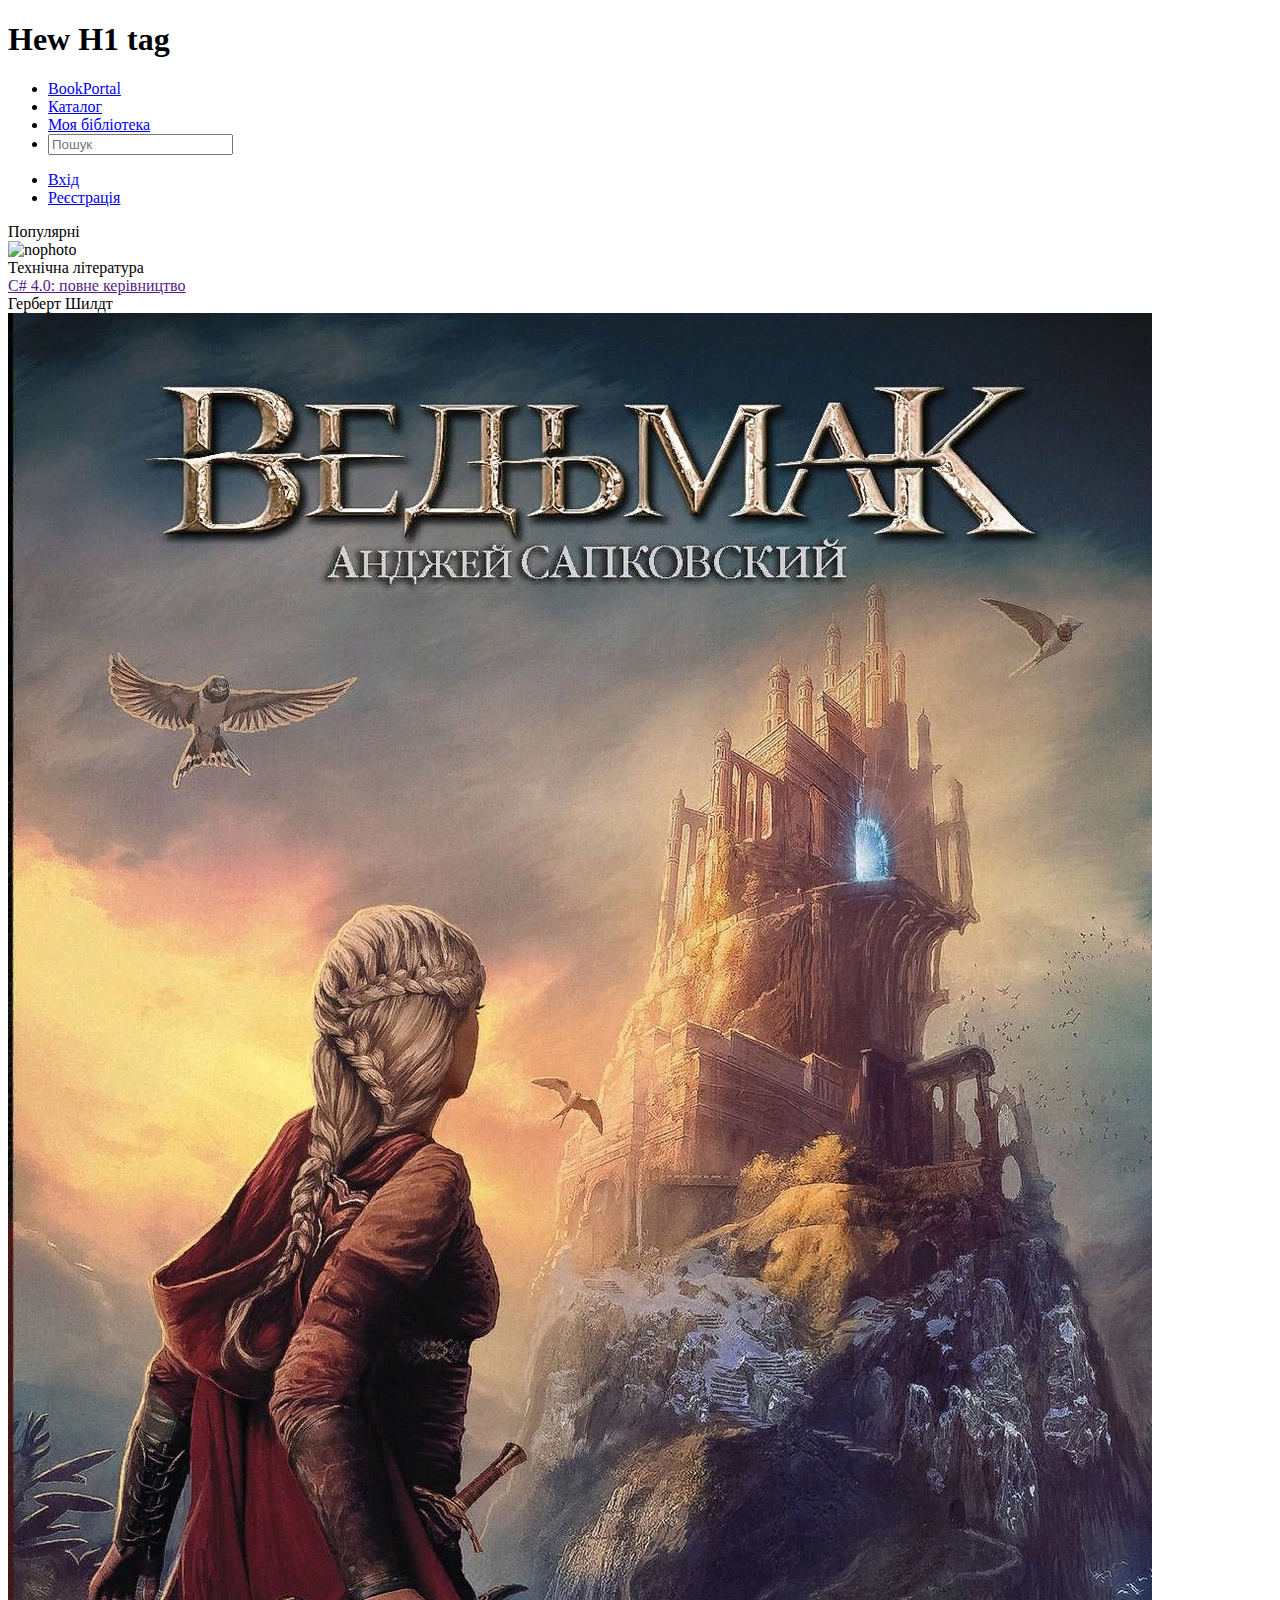
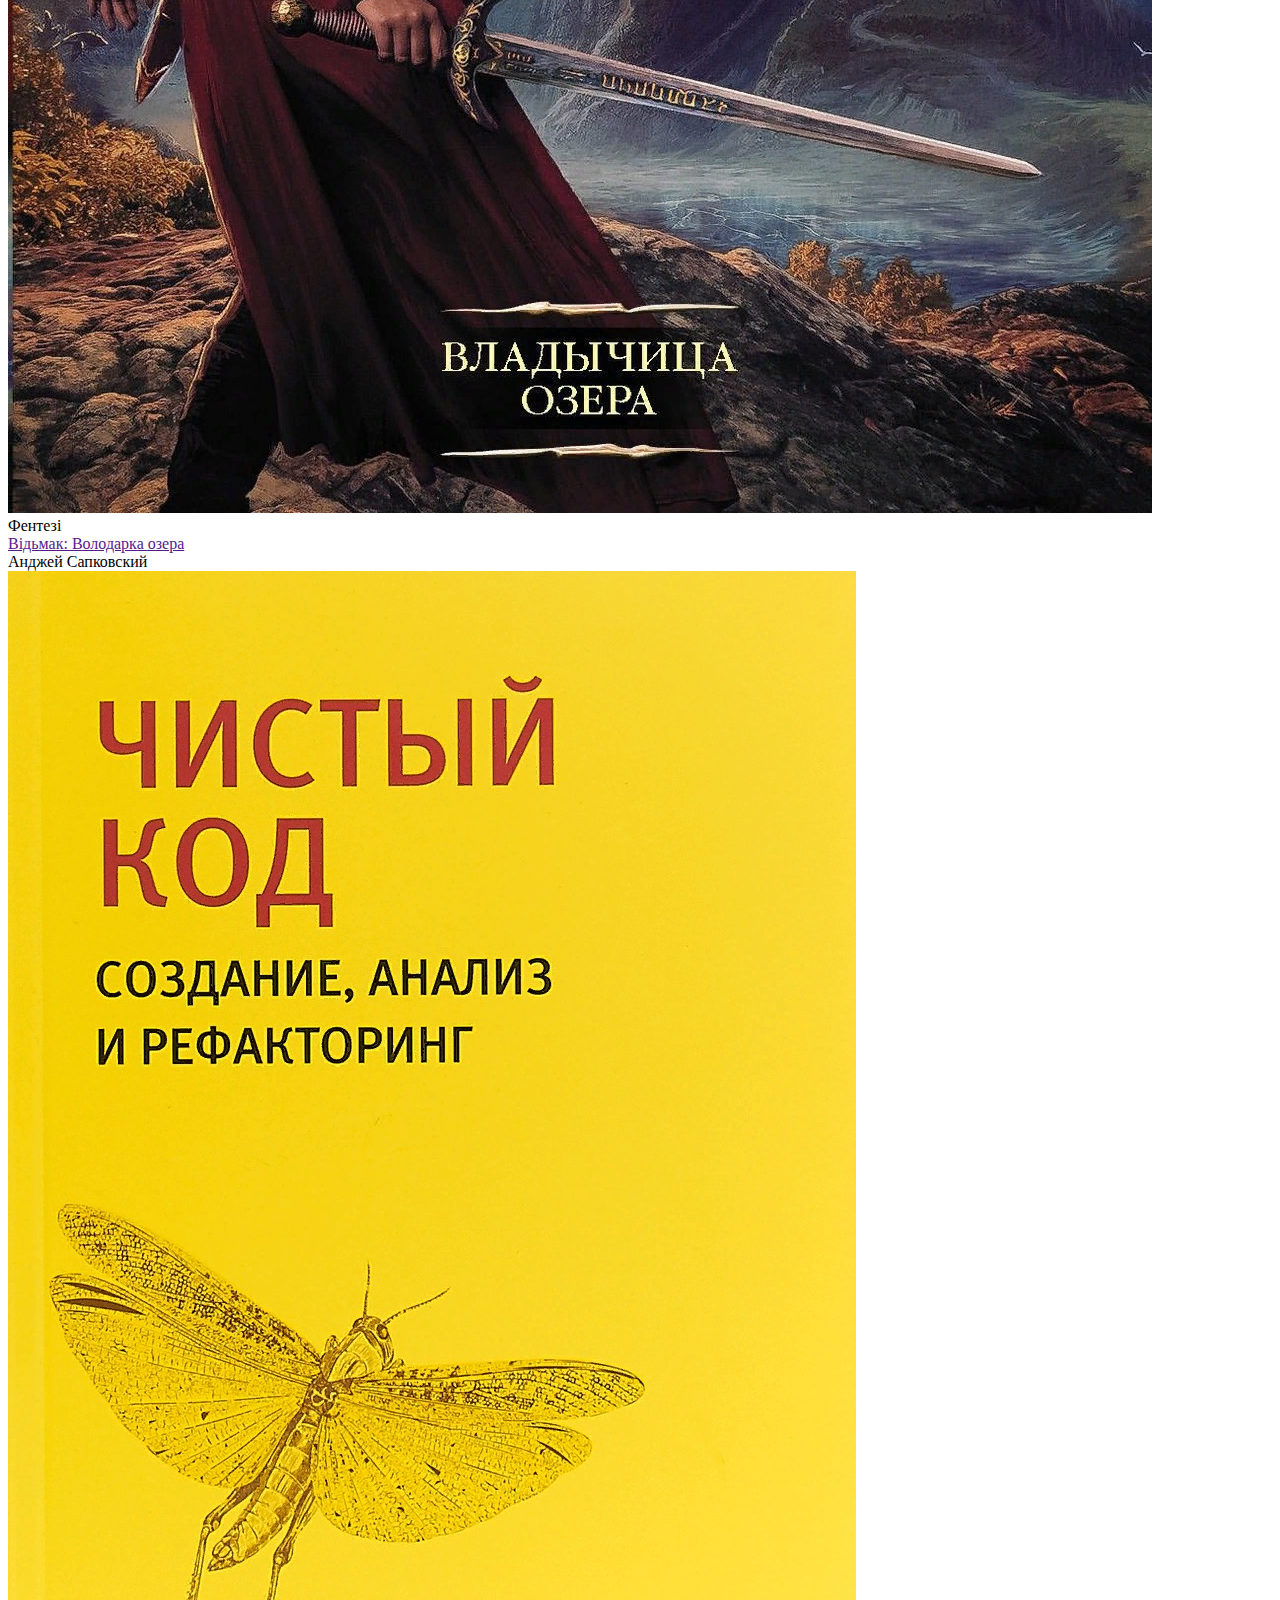
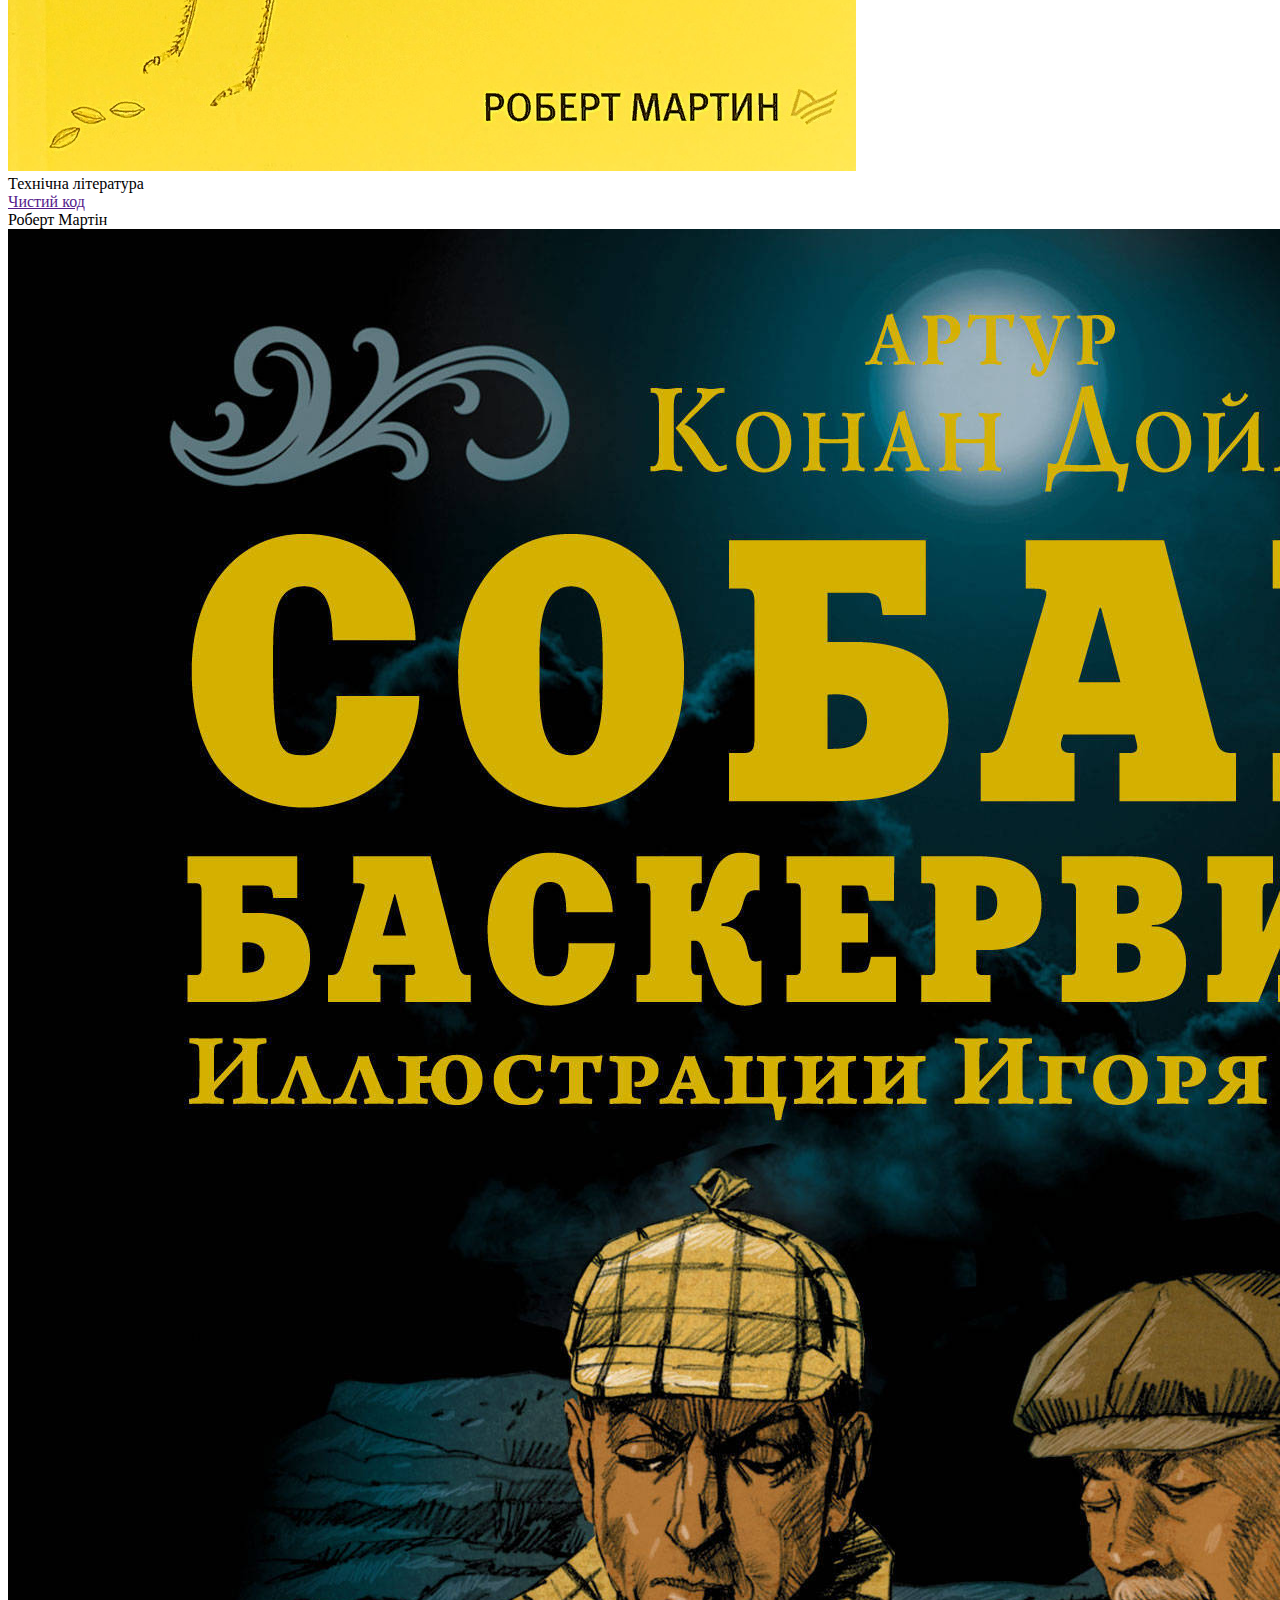
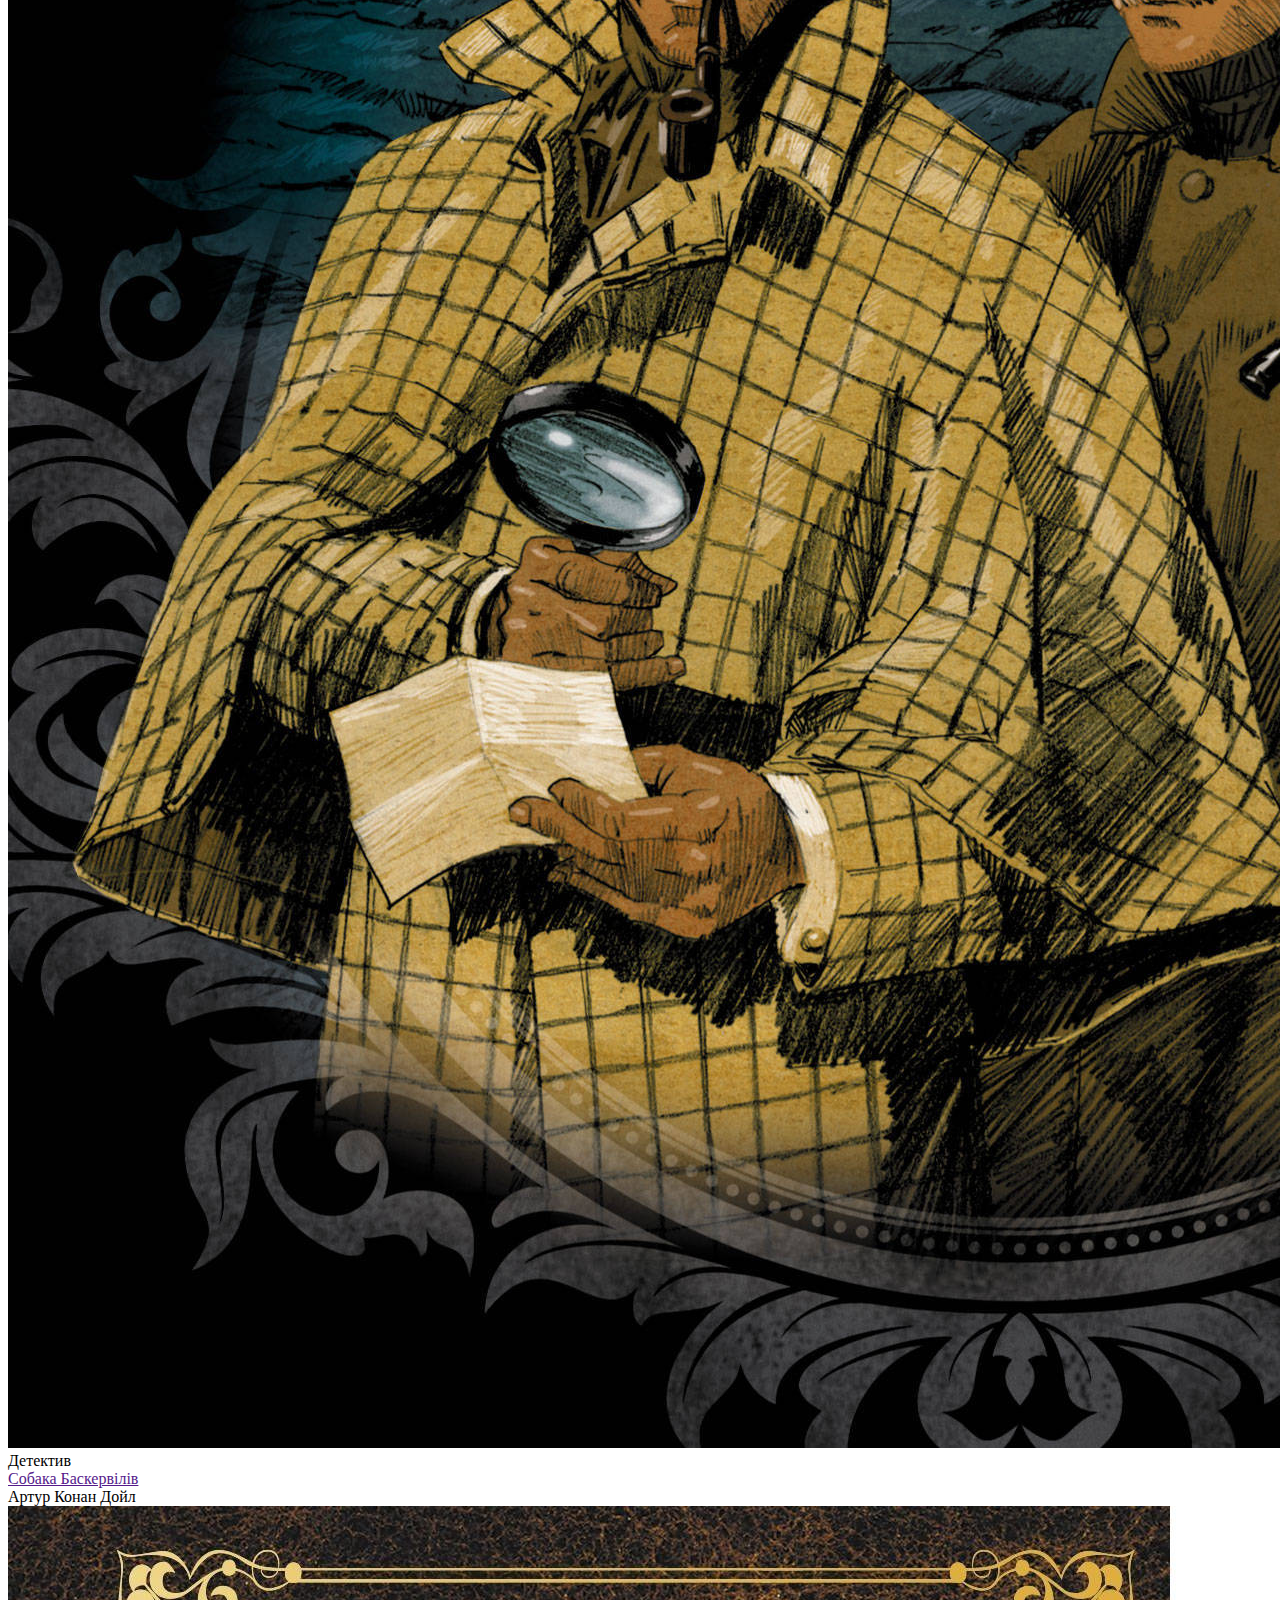
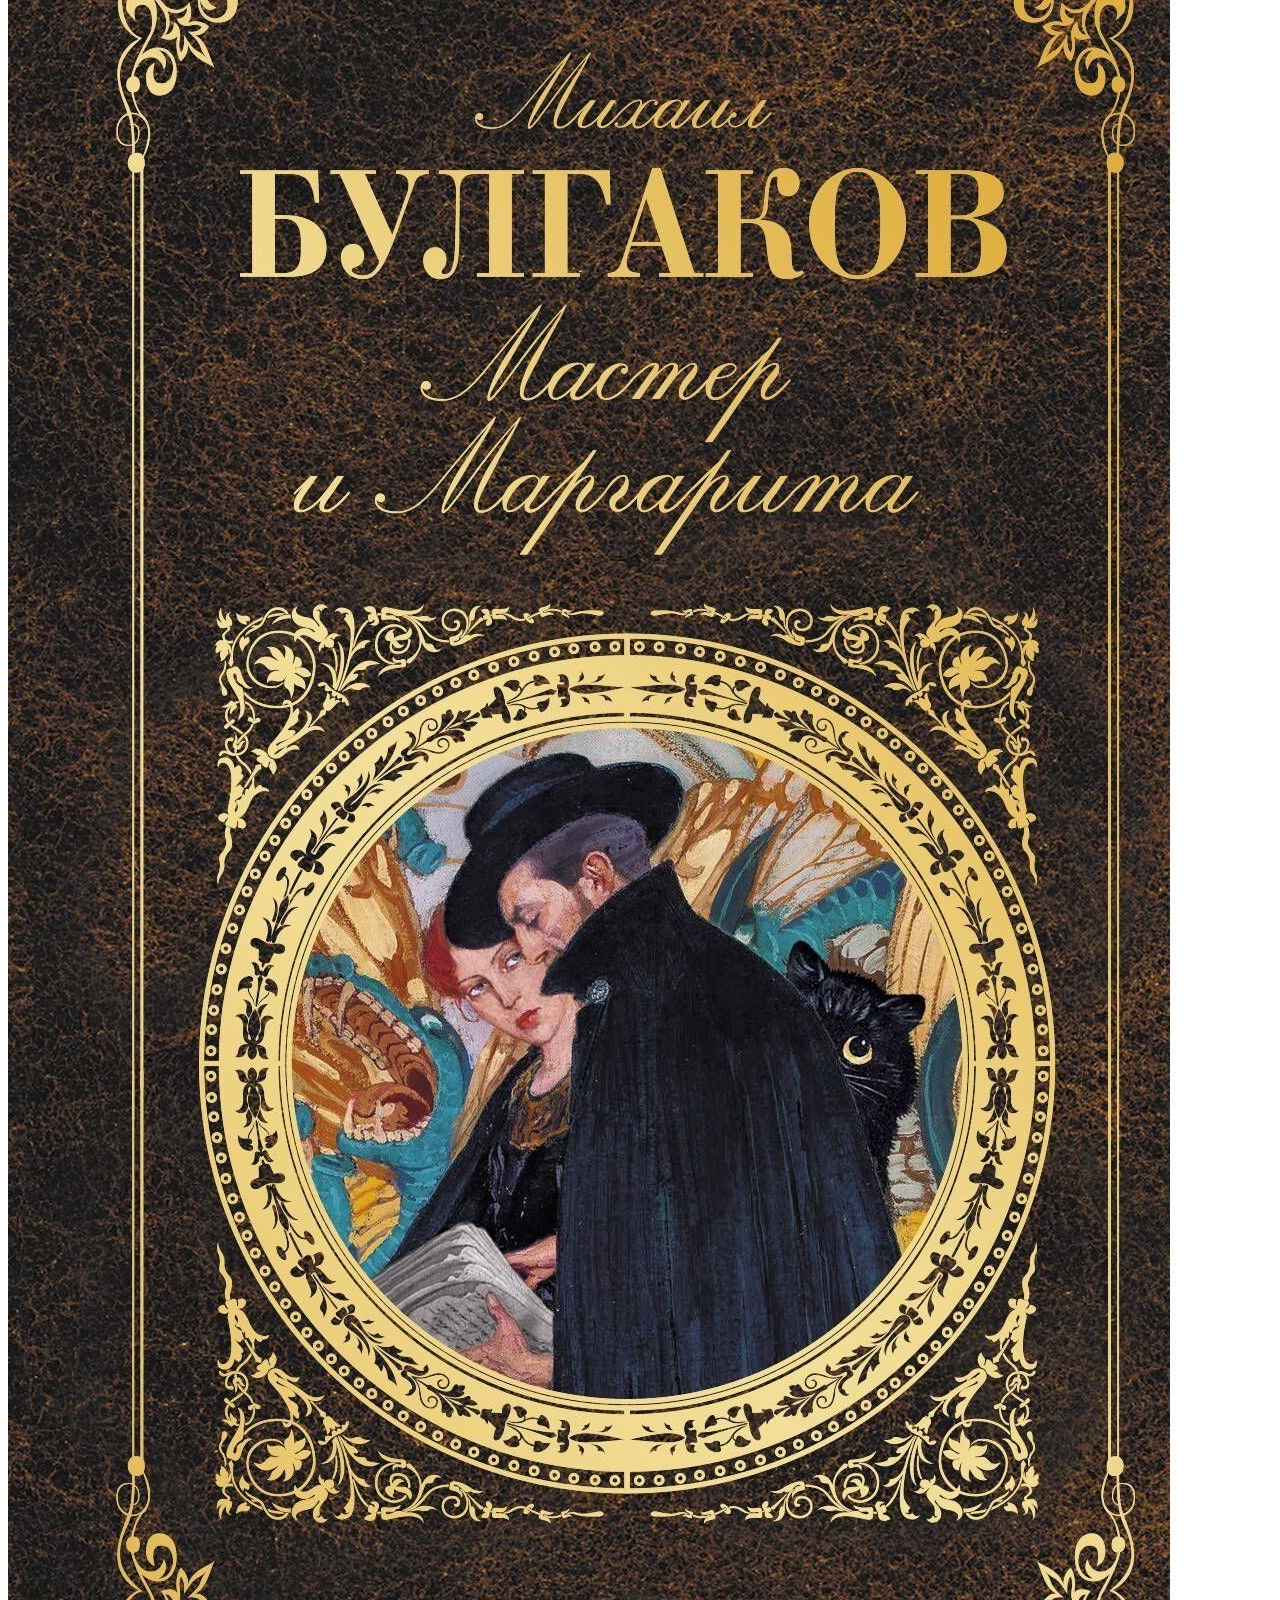
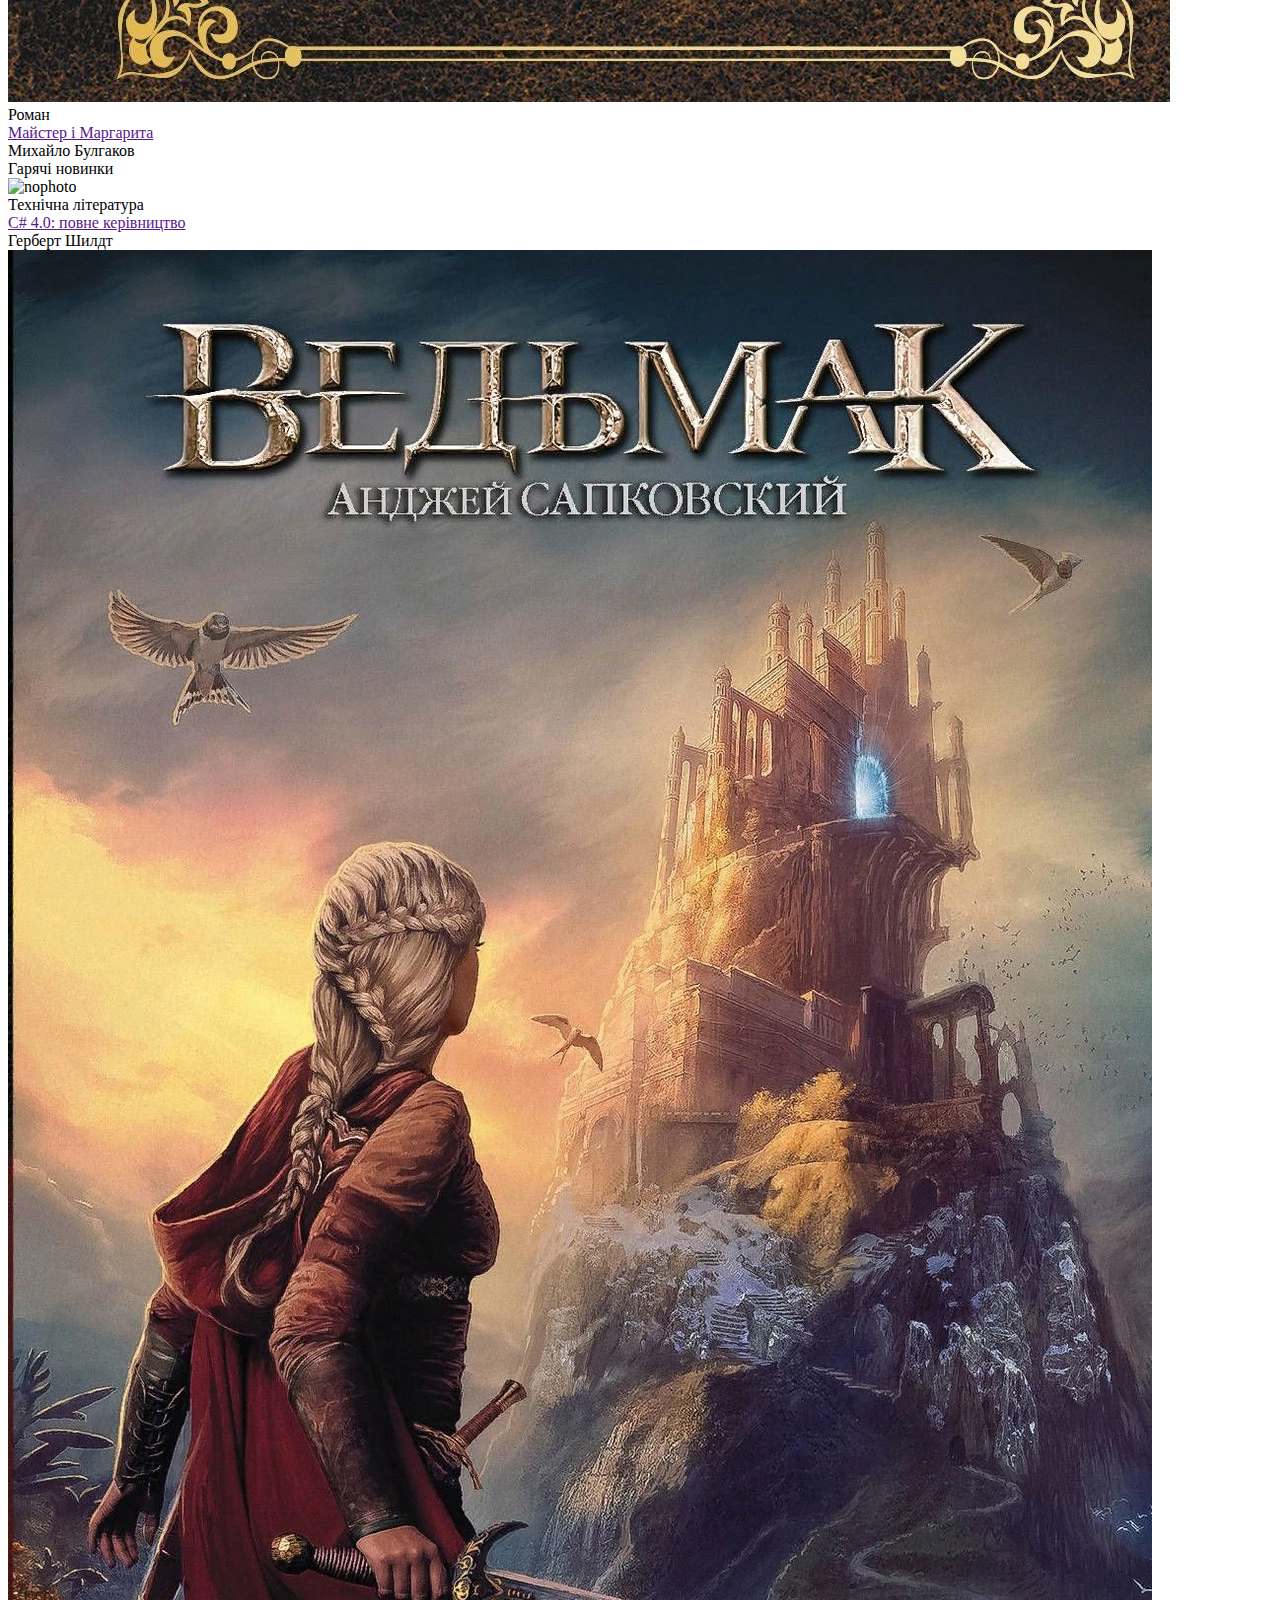
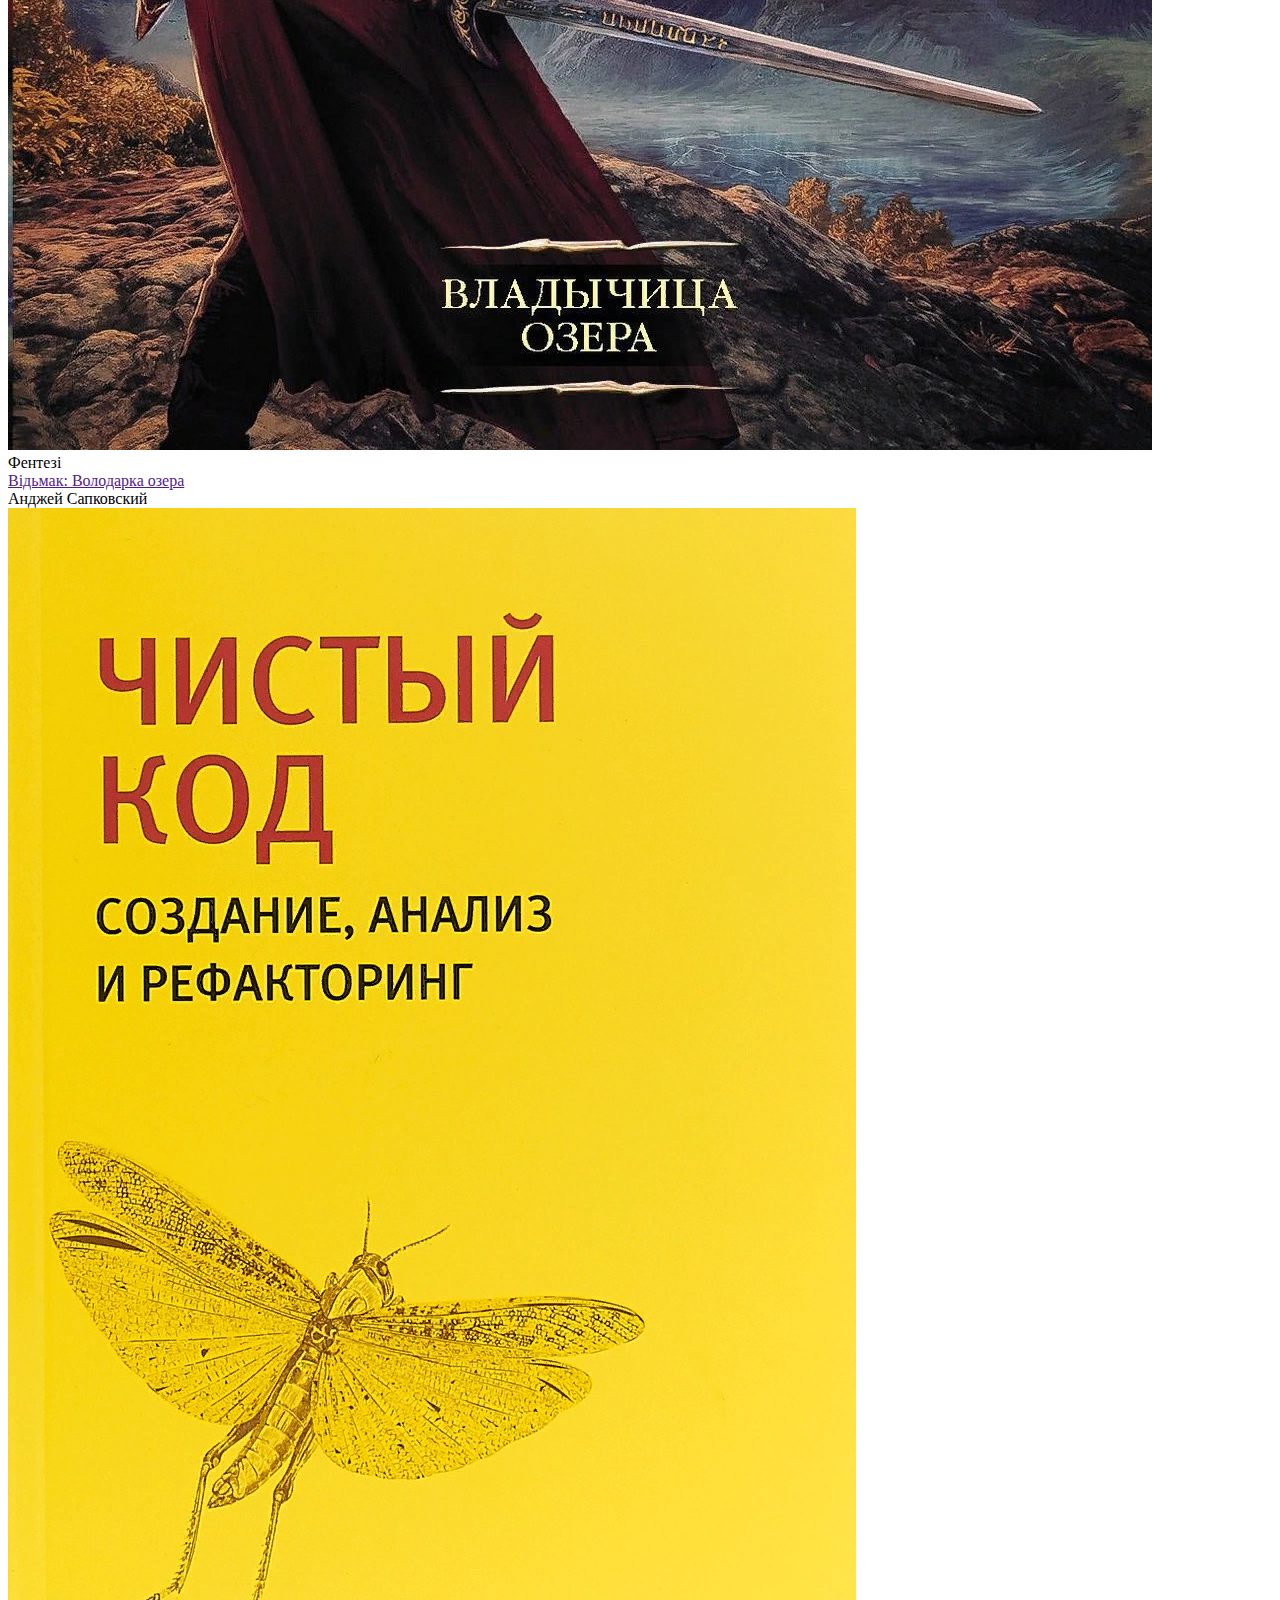
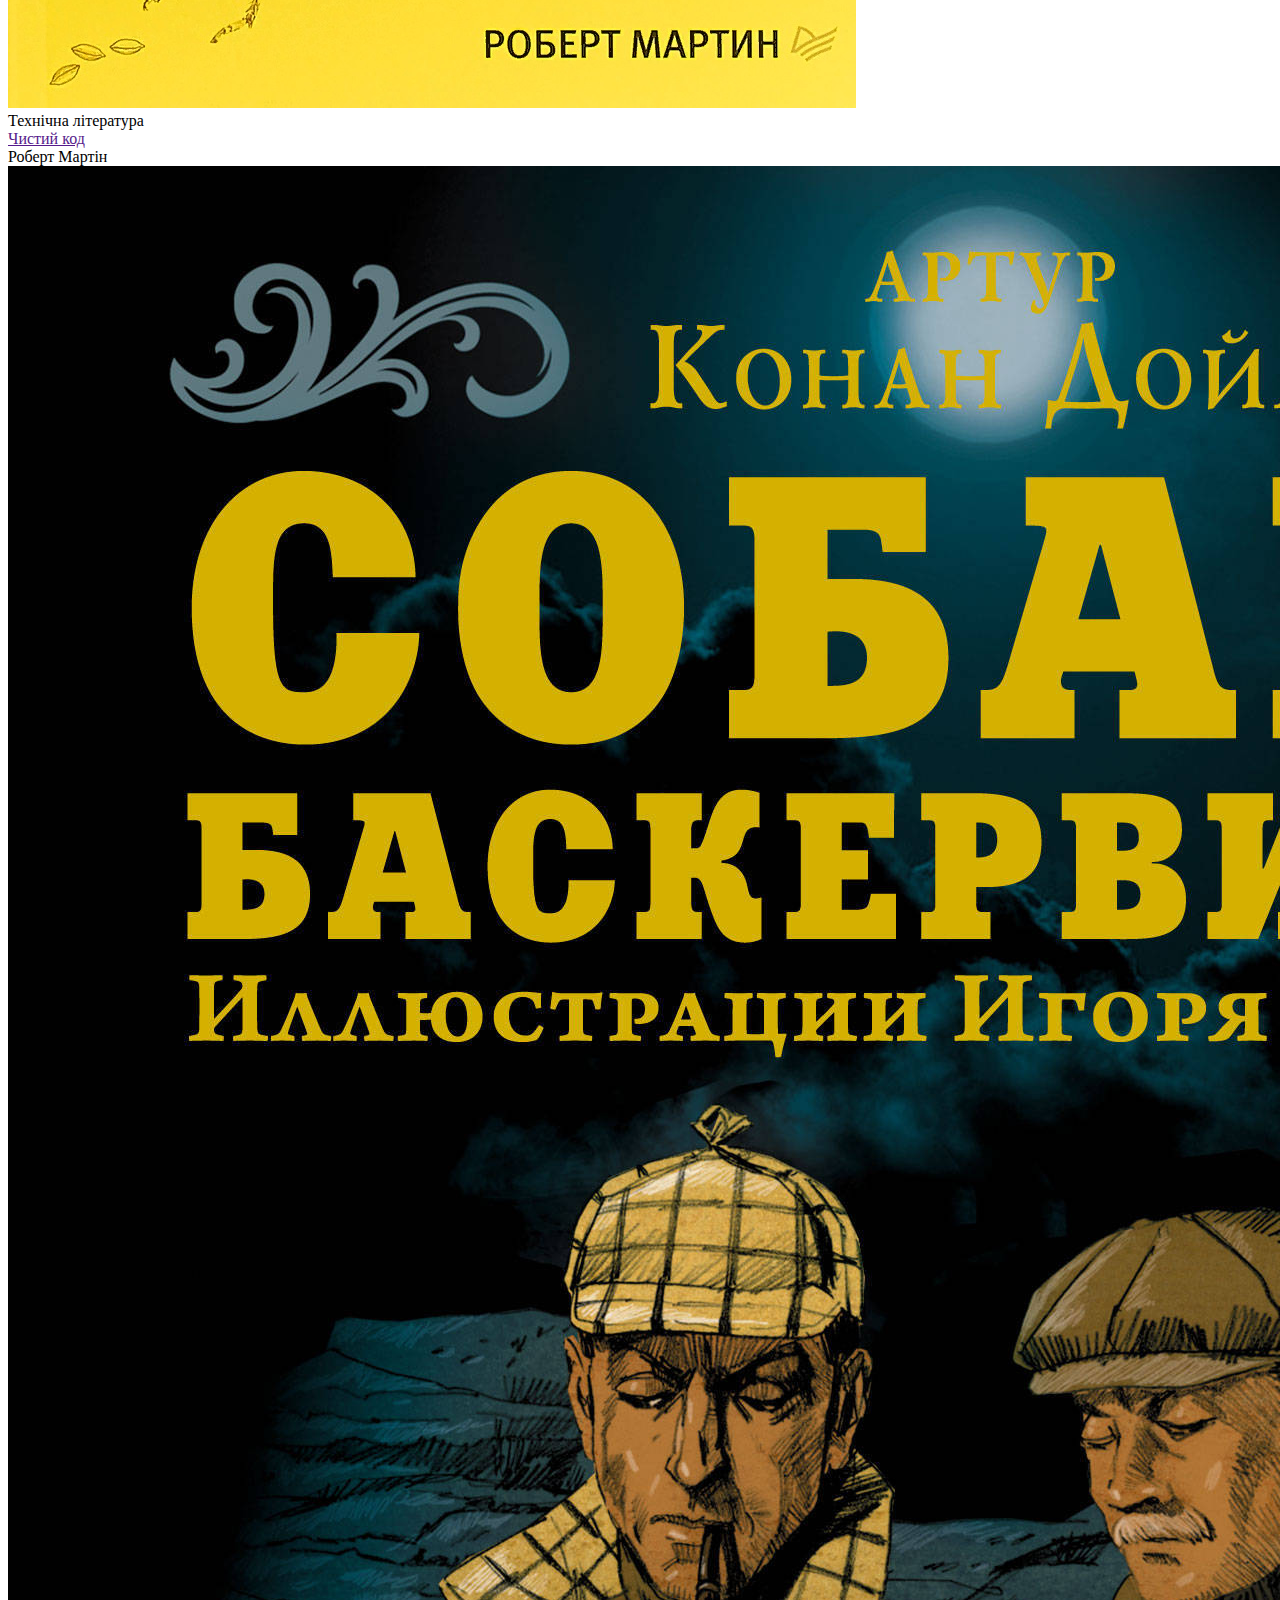
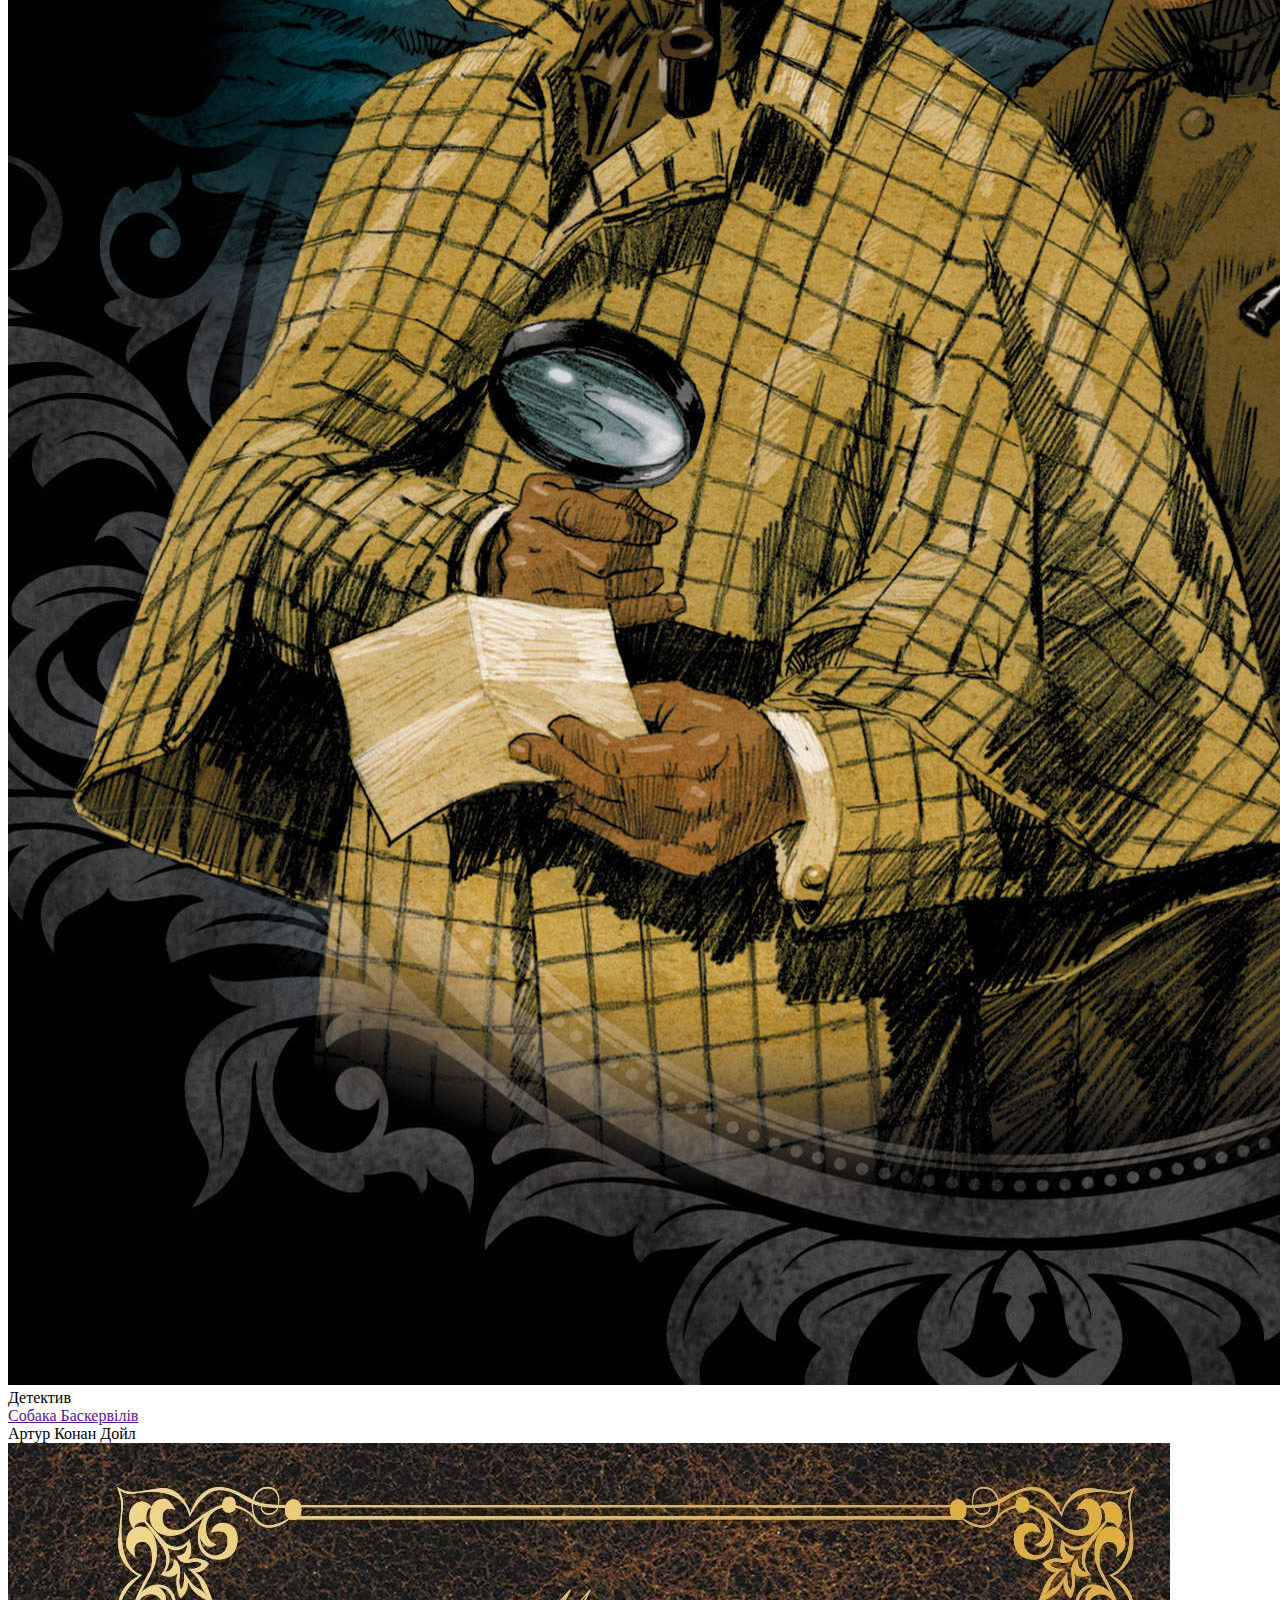
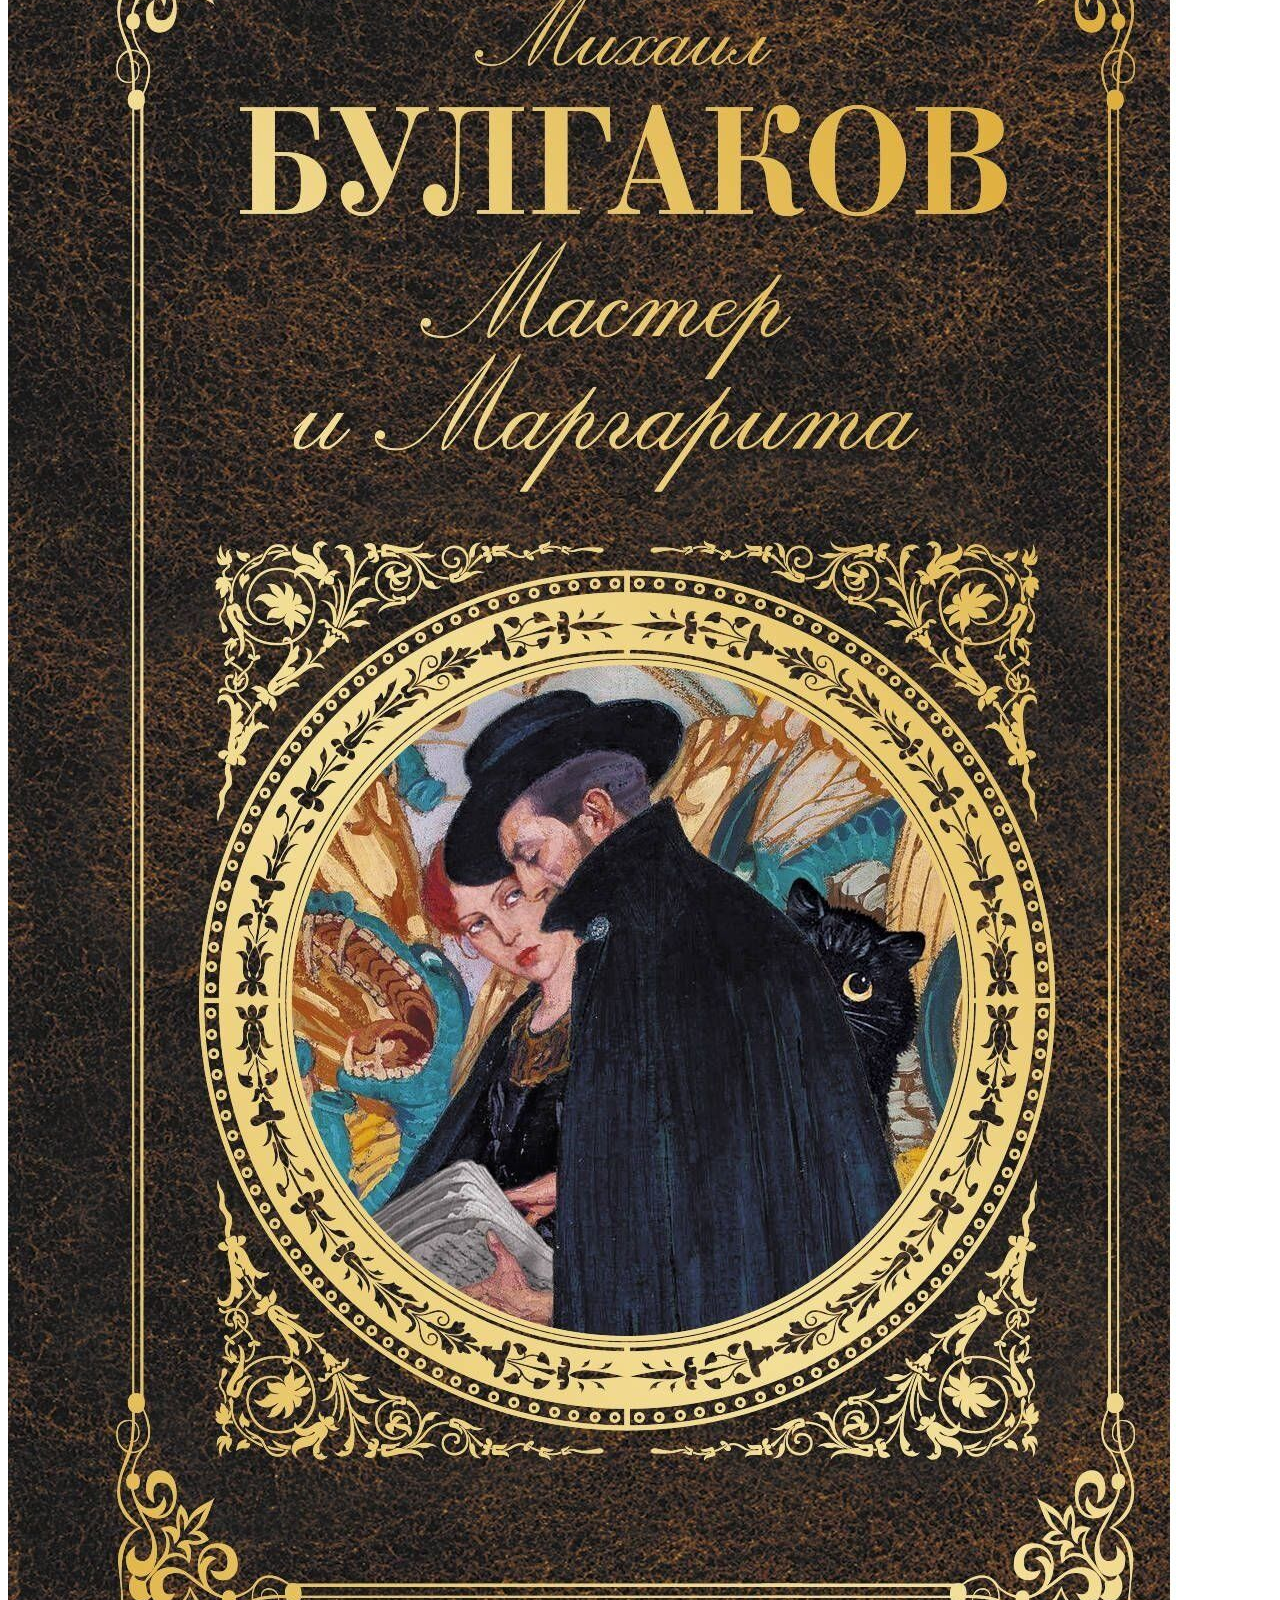
==== main.html @ 72783a98 "Update main.html" ====
<!DOCTYPE html>
<html lang="en">

<head>
	<title>BookPortal is changed by somebody</title>
	<link rel="stylesheet" href="./css/styles.css">
</head>

<body>
	<h1>Hew H1 tag</h1>
	<div id="navbar">
		<ul class="navbar-item">
			<li><a href="#">BookPortal</a></li>
			<li><a href="#">Каталог</a></li>
			<li><a href="#">Моя бібліотека</a></li>
			<li><input type="text" name="searchline" placeholder="Пошук"></li>
		</ul>
		<ul class="navbar-item">
			<li><a href="#">Вхід</a></li>
			<li><a href="#">Реєстрація</a></li>
		</ul>
	</div>

	<div id="content">
		<div class="content-left-part">
			<div class="compilation">
				<div class="compilation-name">Популярні</div>
				<div class="compilation-horizontal-list">

					<div class="preview">
						<img src="./images/herbert_schild_csharp_complete_guide.jpg" alt="nophoto">
						<div class="book-genre">Технічна література</div>
						<div class="book-title"><a href="">C# 4.0: повне керівництво</a></div>
						<div class="book-author">Герберт Шилдт</div>
					</div>

					<div class="preview">
						<img src="./images/anjey_sapkovsky_witcher_lady_of_the_lake.jpg" alt="nophoto">
						<div class="book-genre">Фентезі</div>
						<div class="book-title"><a href="">Відьмак: Володарка озера</a></div>
						<div class="book-author">Анджей Сапковский</div>
					</div>

					<div class="preview">
						<img src="./images/robert_martin_clear_code.jpg" alt="nophoto">
						<div class="book-genre">Технічна література</div>
						<div class="book-title"><a href="">Чистий код</a></div>
						<div class="book-author">Роберт Мартін</div>
					</div>

					<div class="preview">
						<img src="./images/sobaka_baskerviliv_artur_konan_doyl.jpg" alt="nophoto">
						<div class="book-genre">Детектив</div>
						<div class="book-title"><a href="">Собака Баскервілів</a></div>
						<div class="book-author">Артур Конан Дойл</div>
					</div>

					<div class="preview">
						<img src="./images/master_i_margarita_m_bulgakov.jpeg" alt="nophoto">
						<div class="book-genre">Роман</div>
						<div class="book-title"><a href="">Майстер і Маргарита</a></div>
						<div class="book-author">Михайло Булгаков</div>
					</div>
				</div>
			</div>

			<div class="compilation">
				<div class="compilation-name">Гарячі новинки</div>
				<div class="compilation-horizontal-list">

					<div class="preview">
						<img src="./images/herbert_schild_csharp_complete_guide.jpg" alt="nophoto">
						<div class="book-genre">Технічна література</div>
						<div class="book-title"><a href="">C# 4.0: повне керівництво</a></div>
						<div class="book-author">Герберт Шилдт</div>
					</div>

					<div class="preview">
						<img src="./images/anjey_sapkovsky_witcher_lady_of_the_lake.jpg" alt="nophoto">
						<div class="book-genre">Фентезі</div>
						<div class="book-title"><a href="">Відьмак: Володарка озера</a></div>
						<div class="book-author">Анджей Сапковский</div>
					</div>

					<div class="preview">
						<img src="./images/robert_martin_clear_code.jpg" alt="nophoto">
						<div class="book-genre">Технічна література</div>
						<div class="book-title"><a href="">Чистий код</a></div>
						<div class="book-author">Роберт Мартін</div>
					</div>

					<div class="preview">
						<img src="./images/sobaka_baskerviliv_artur_konan_doyl.jpg" alt="nophoto">
						<div class="book-genre">Детектив</div>
						<div class="book-title"><a href="">Собака Баскервілів</a></div>
						<div class="book-author">Артур Конан Дойл</div>
					</div>

					<div class="preview">
						<img src="./images/master_i_margarita_m_bulgakov.jpeg" alt="nophoto">
						<div class="book-genre">Роман</div>
						<div class="book-title"><a href="">Майстер і Маргарита</a></div>
						<div class="book-author">Михайло Булгаков</div>
					</div>
				</div>
			</div>

		</div>

		<div class="content-right-part">
			<div class="compilation">
				<div class="compilation-name">Знижки</div>
				<div class="compilation-vertical-list">

					<div class="preview-mini">
						<img src="./images/herbert_schild_csharp_complete_guide.jpg" alt="nophoto">
						<div class="preview-mini-desc">
							<div class="book-genre">Технічна література</div>
							<div class="book-title"><a href="">C# 4.0: повне керівництво</a></div>
							<div class="book-author">Герберт Шилдт</div>
							<div class="book-price">
								<span>Ціна:</span>
								<span class="book-old-price">215 грн.</span>
								<span class="book-new-price">180 грн.</span>
							</div>
						</div>
					</div>

					<div class="preview-mini">
						<img src="./images/anjey_sapkovsky_witcher_lady_of_the_lake.jpg" alt="nophoto">
						<div class="preview-mini-desc">
							<div class="book-genre">Фентезі</div>
							<div class="book-title"><a href="">Відьмак: Володарка озера</a></div>
							<div class="book-author">Анджей Сапковский</div>
							<div class="book-price">
								<span>Ціна:</span>
								<span class="book-old-price">155 грн.</span>
								<span class="book-new-price">120 грн.</span>
							</div>
						</div>
					</div>

				</div>
			</div>
		</div>

	</div>
</body>

</html>
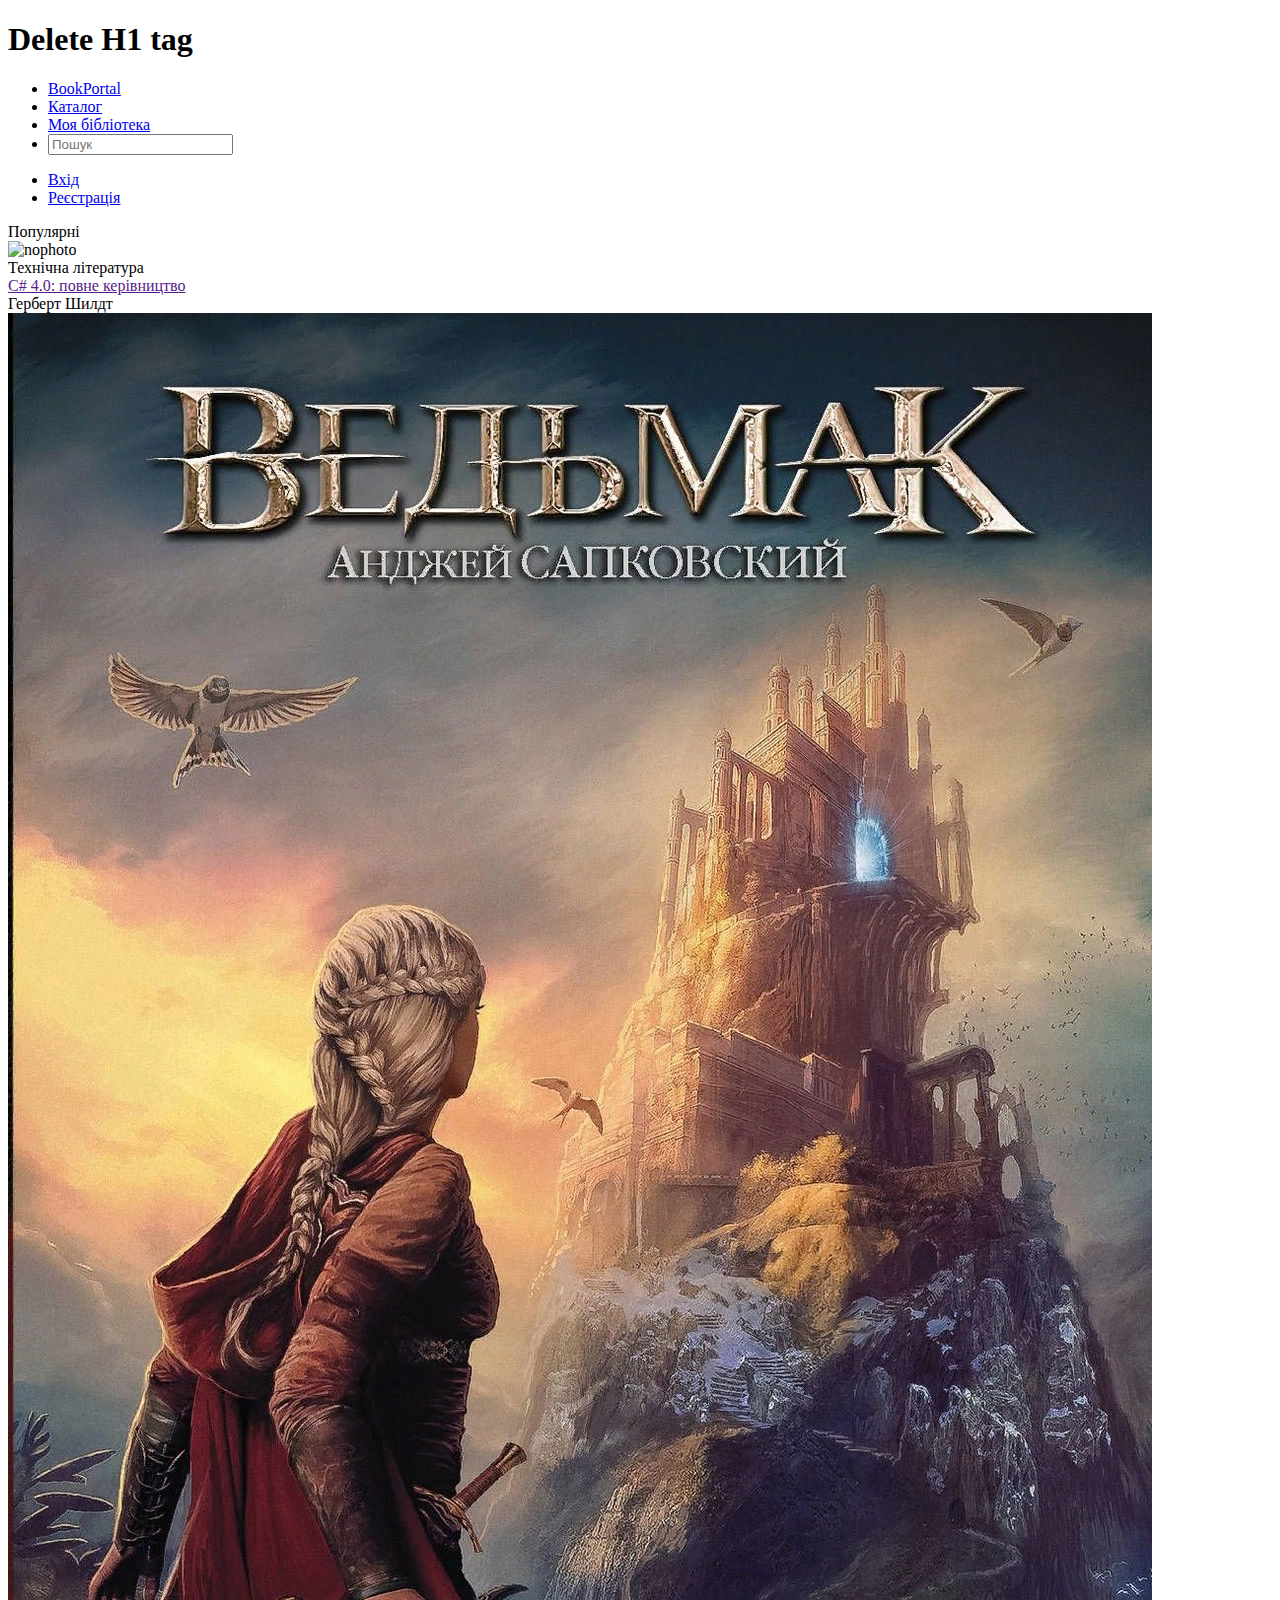
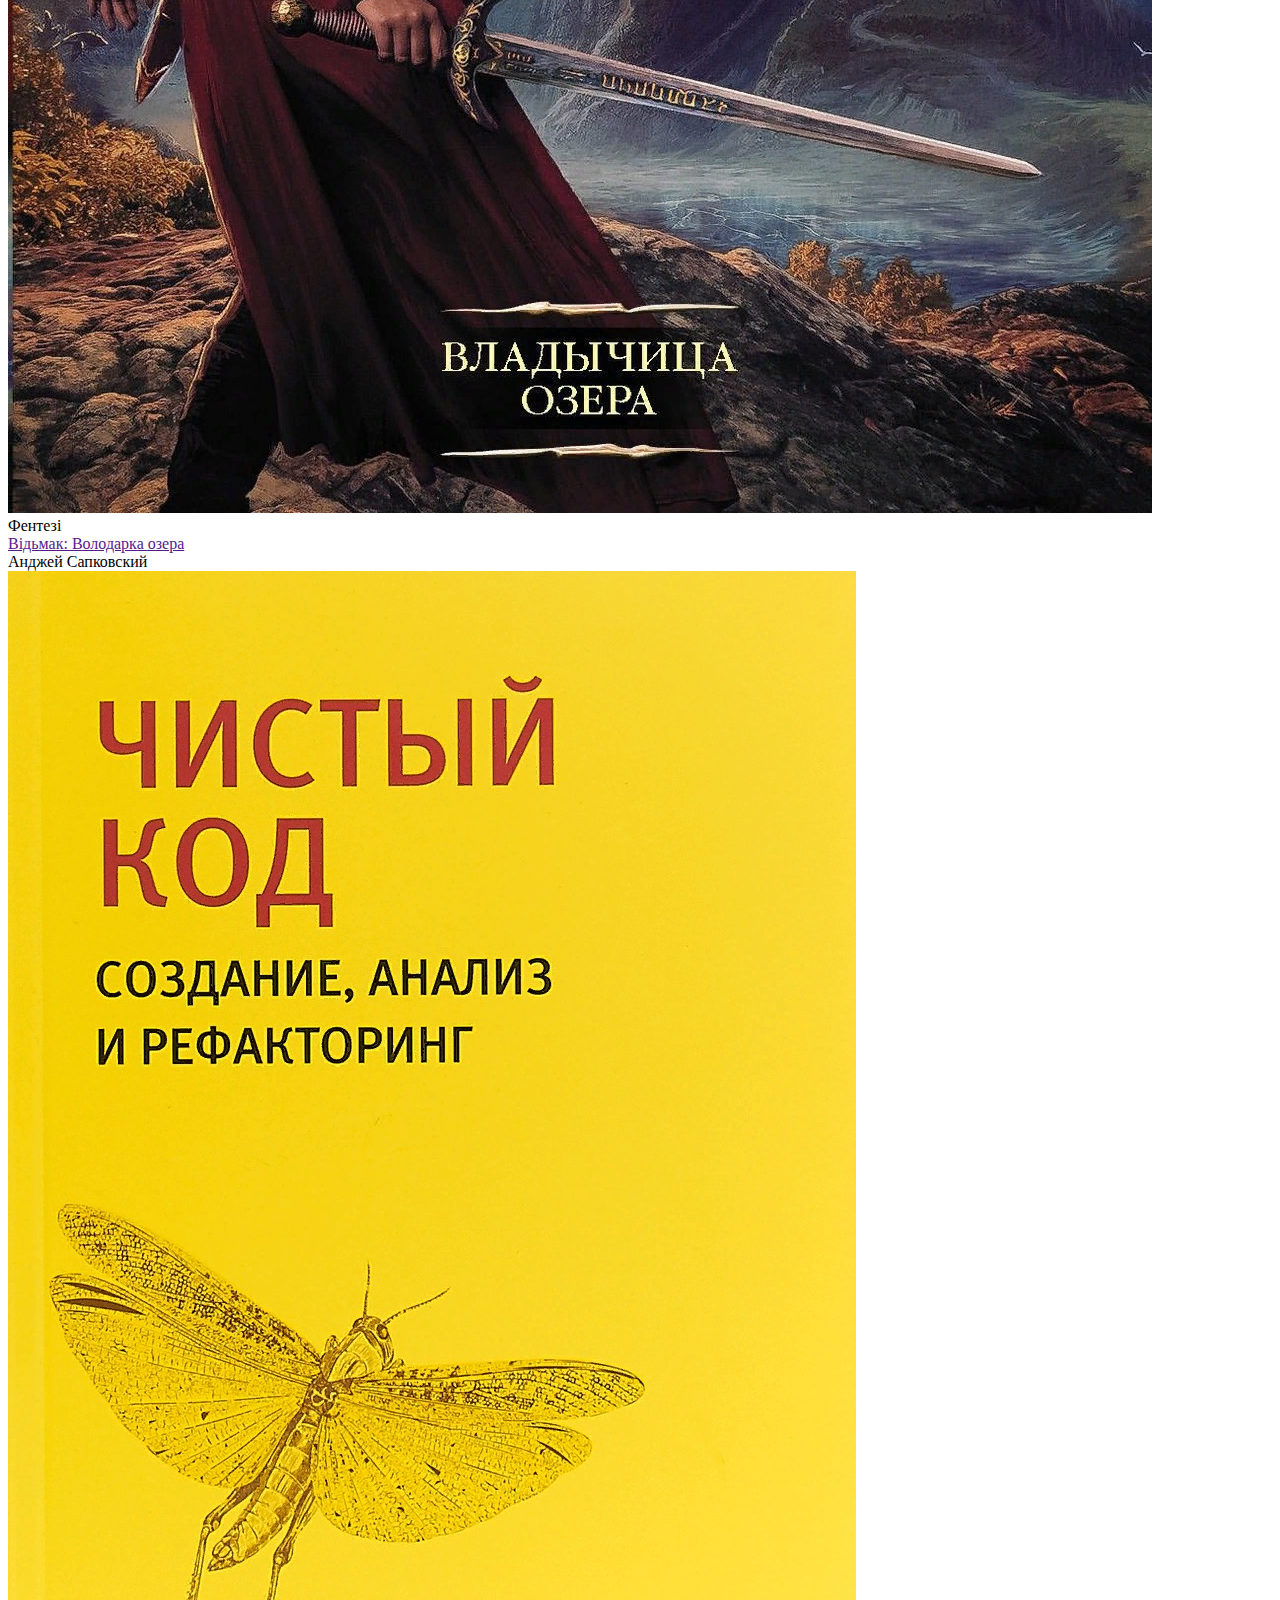
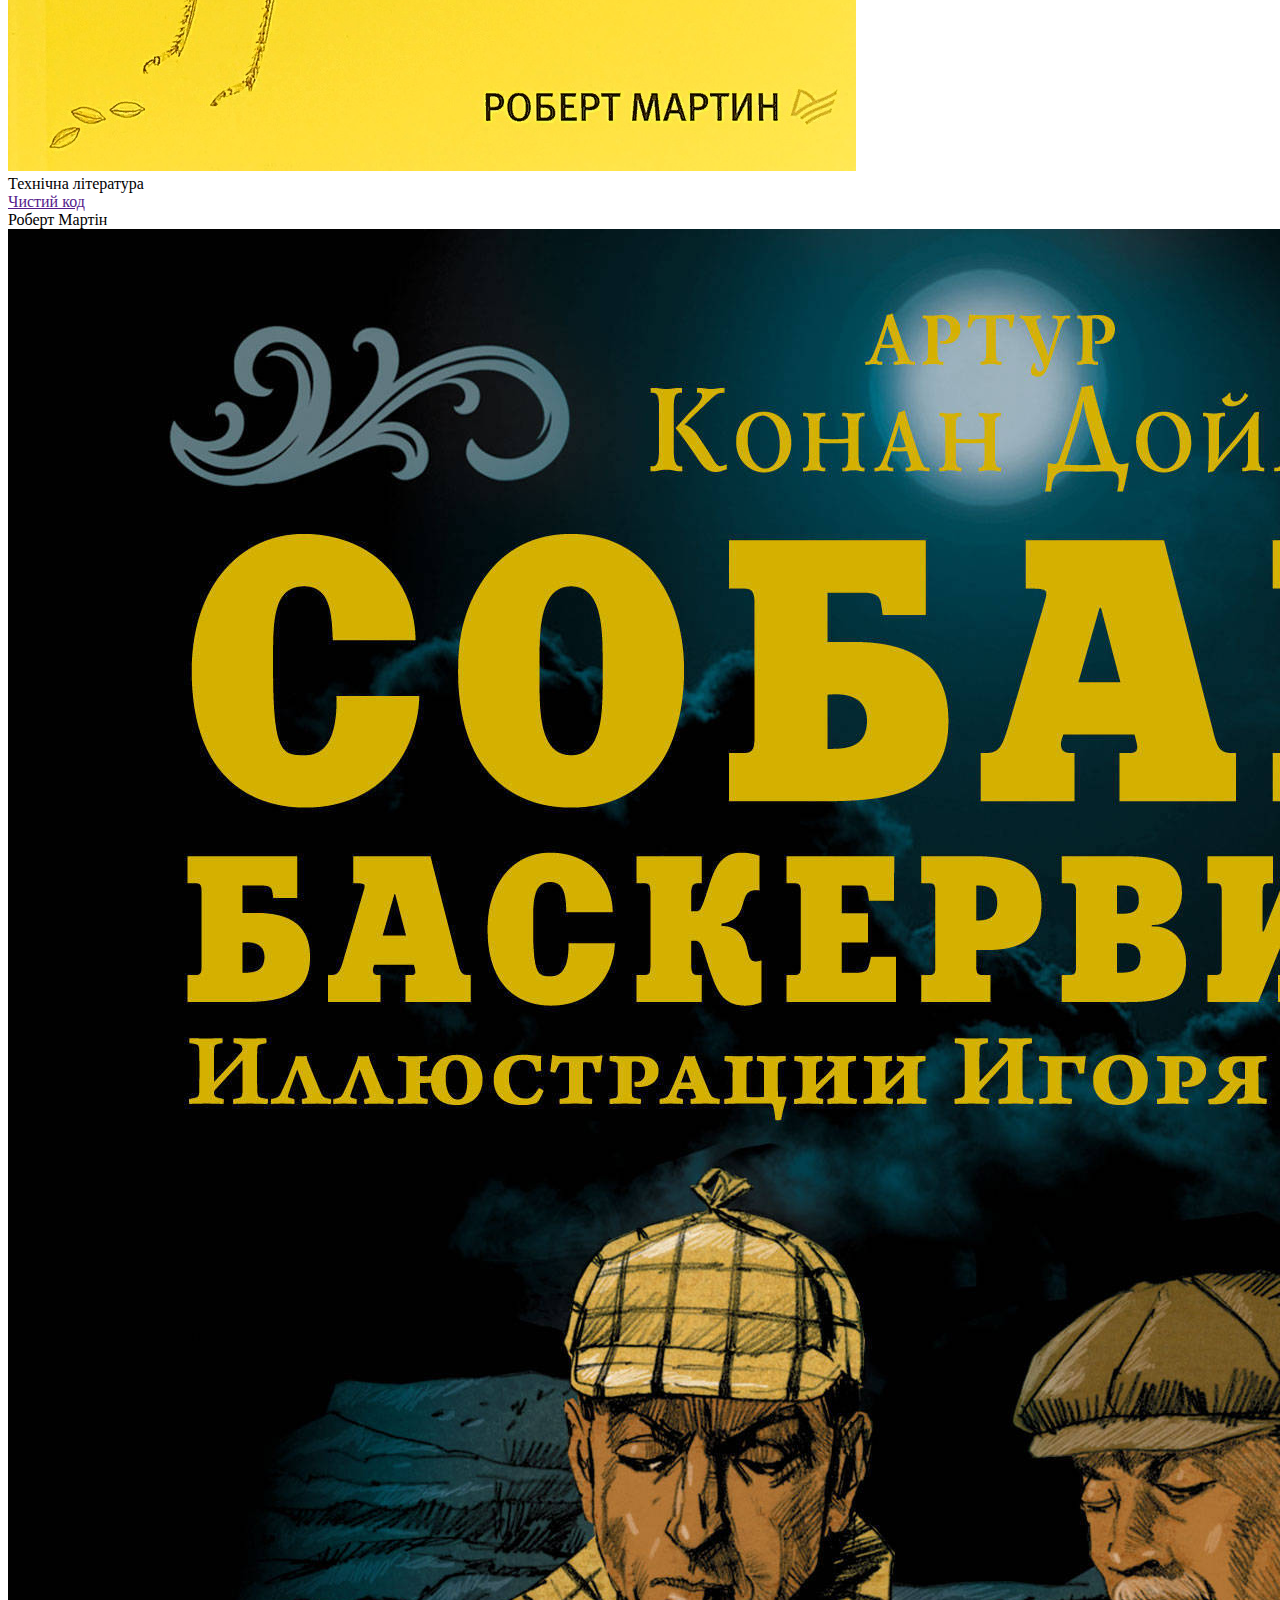
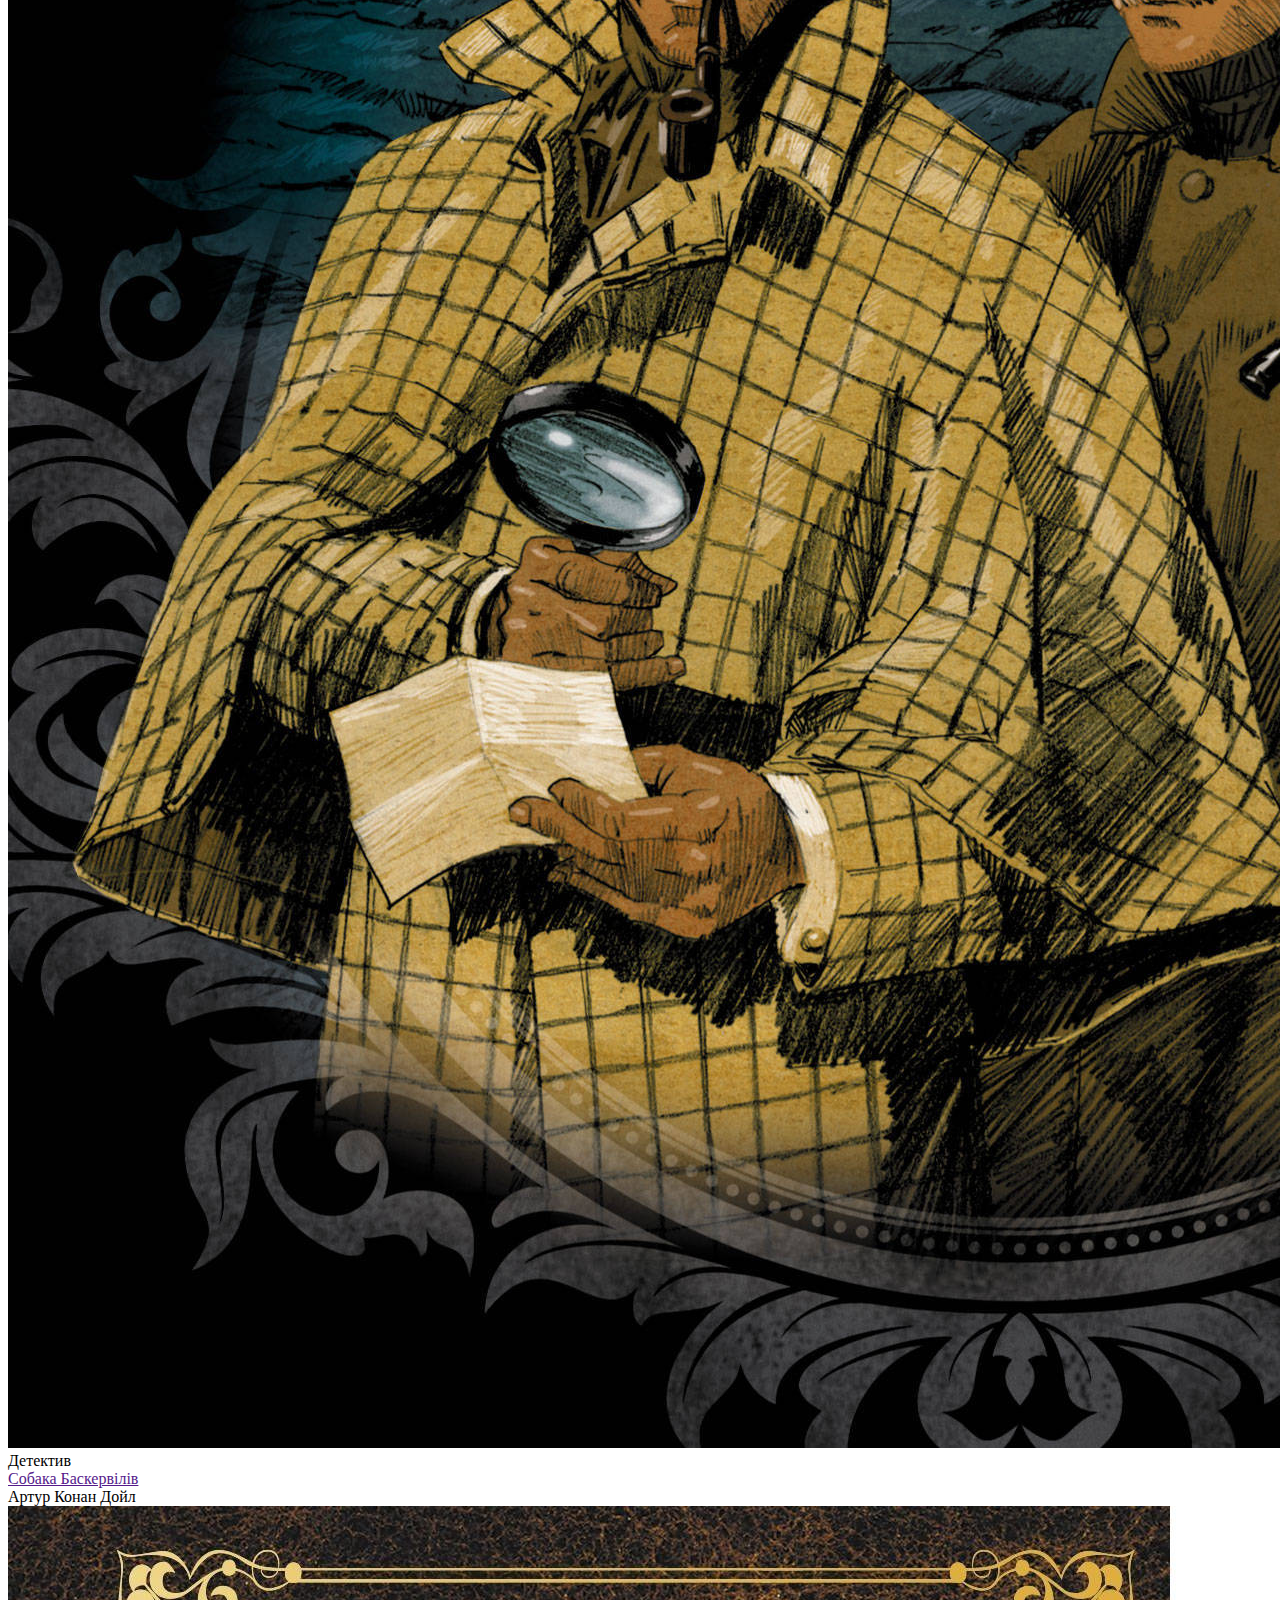
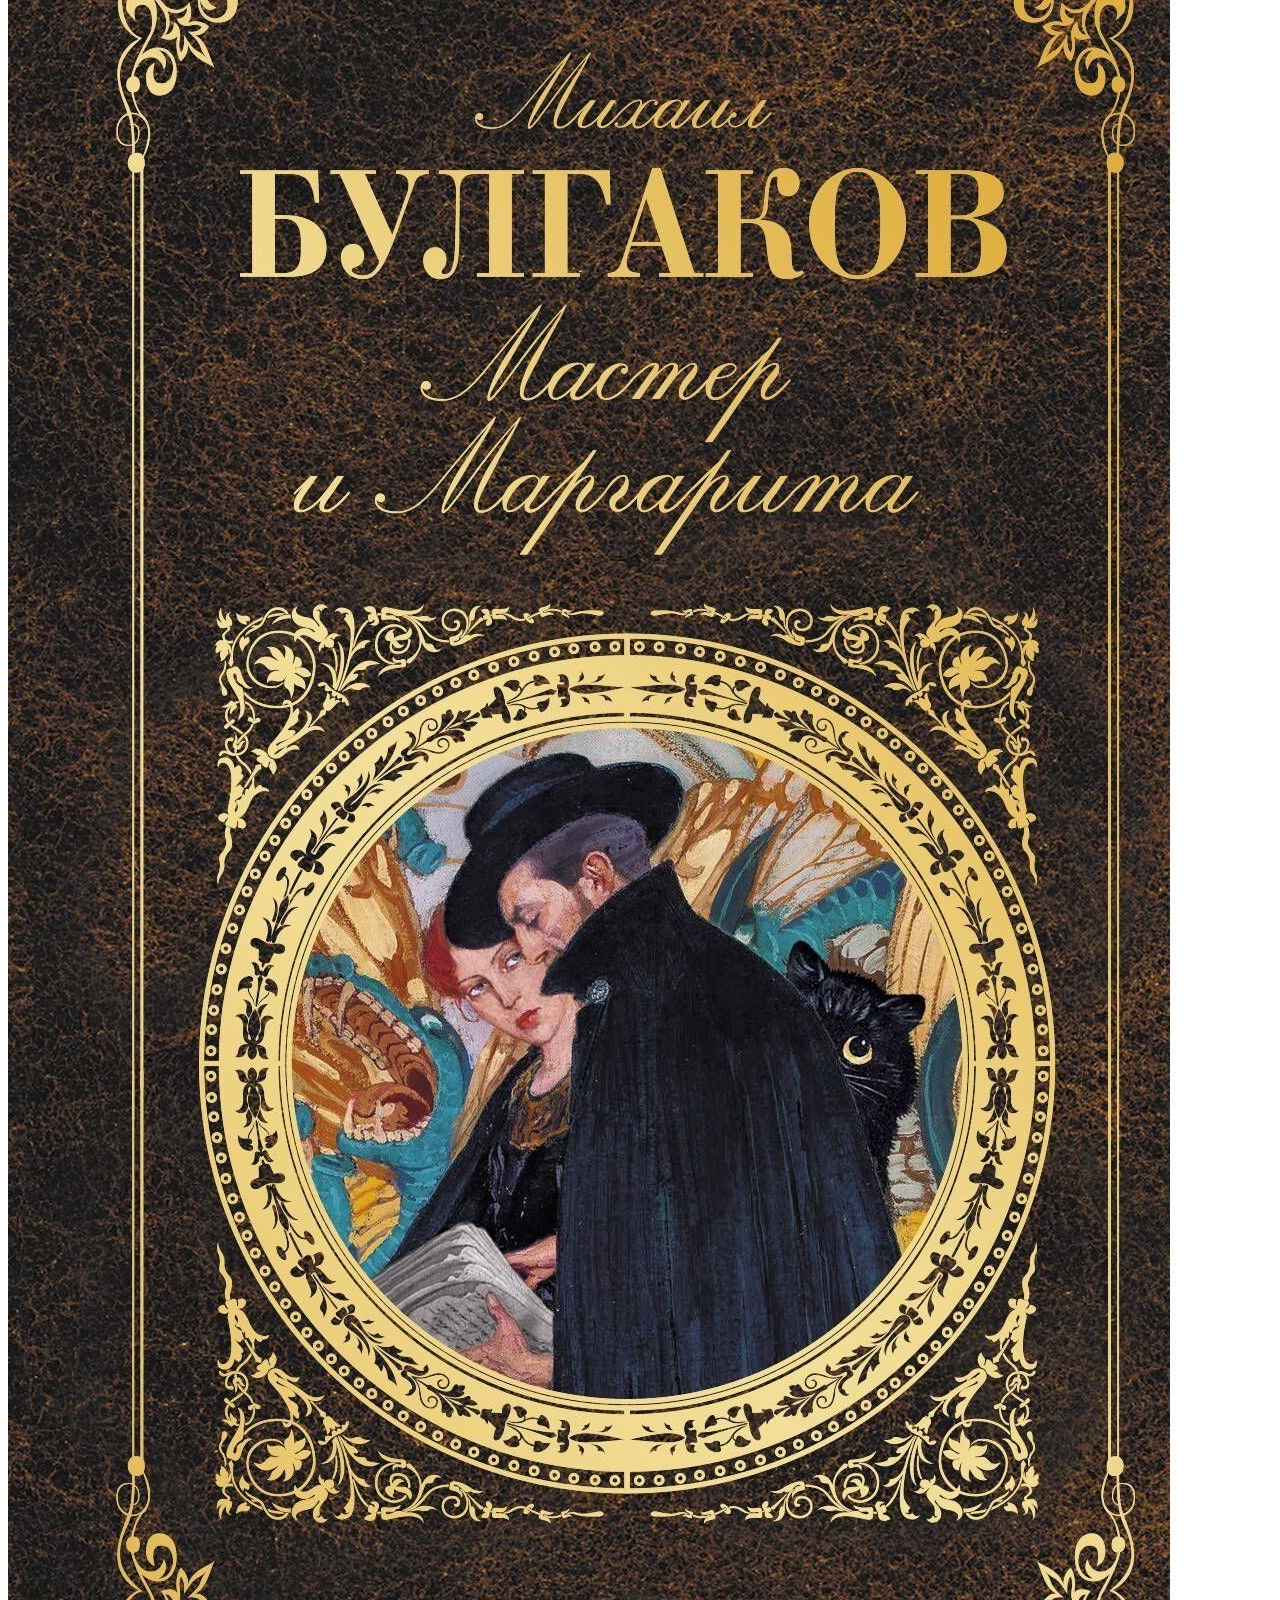
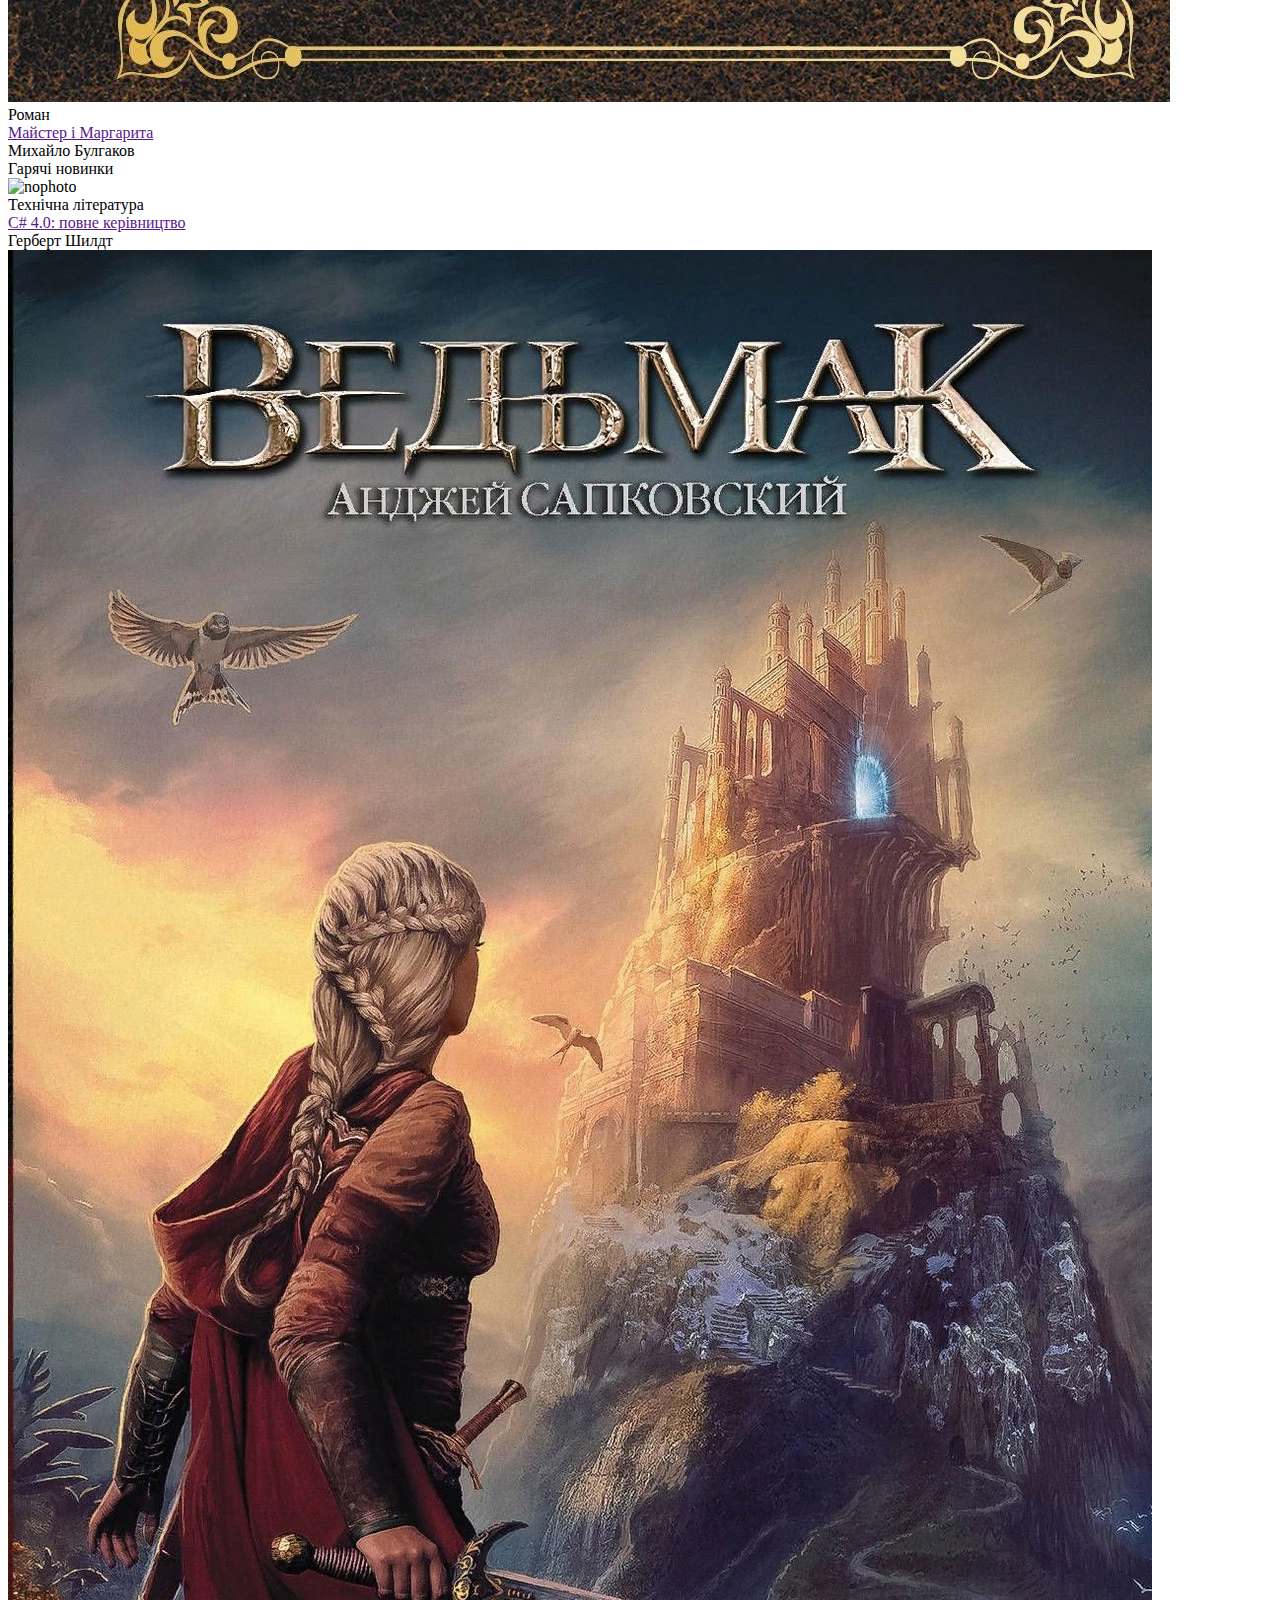
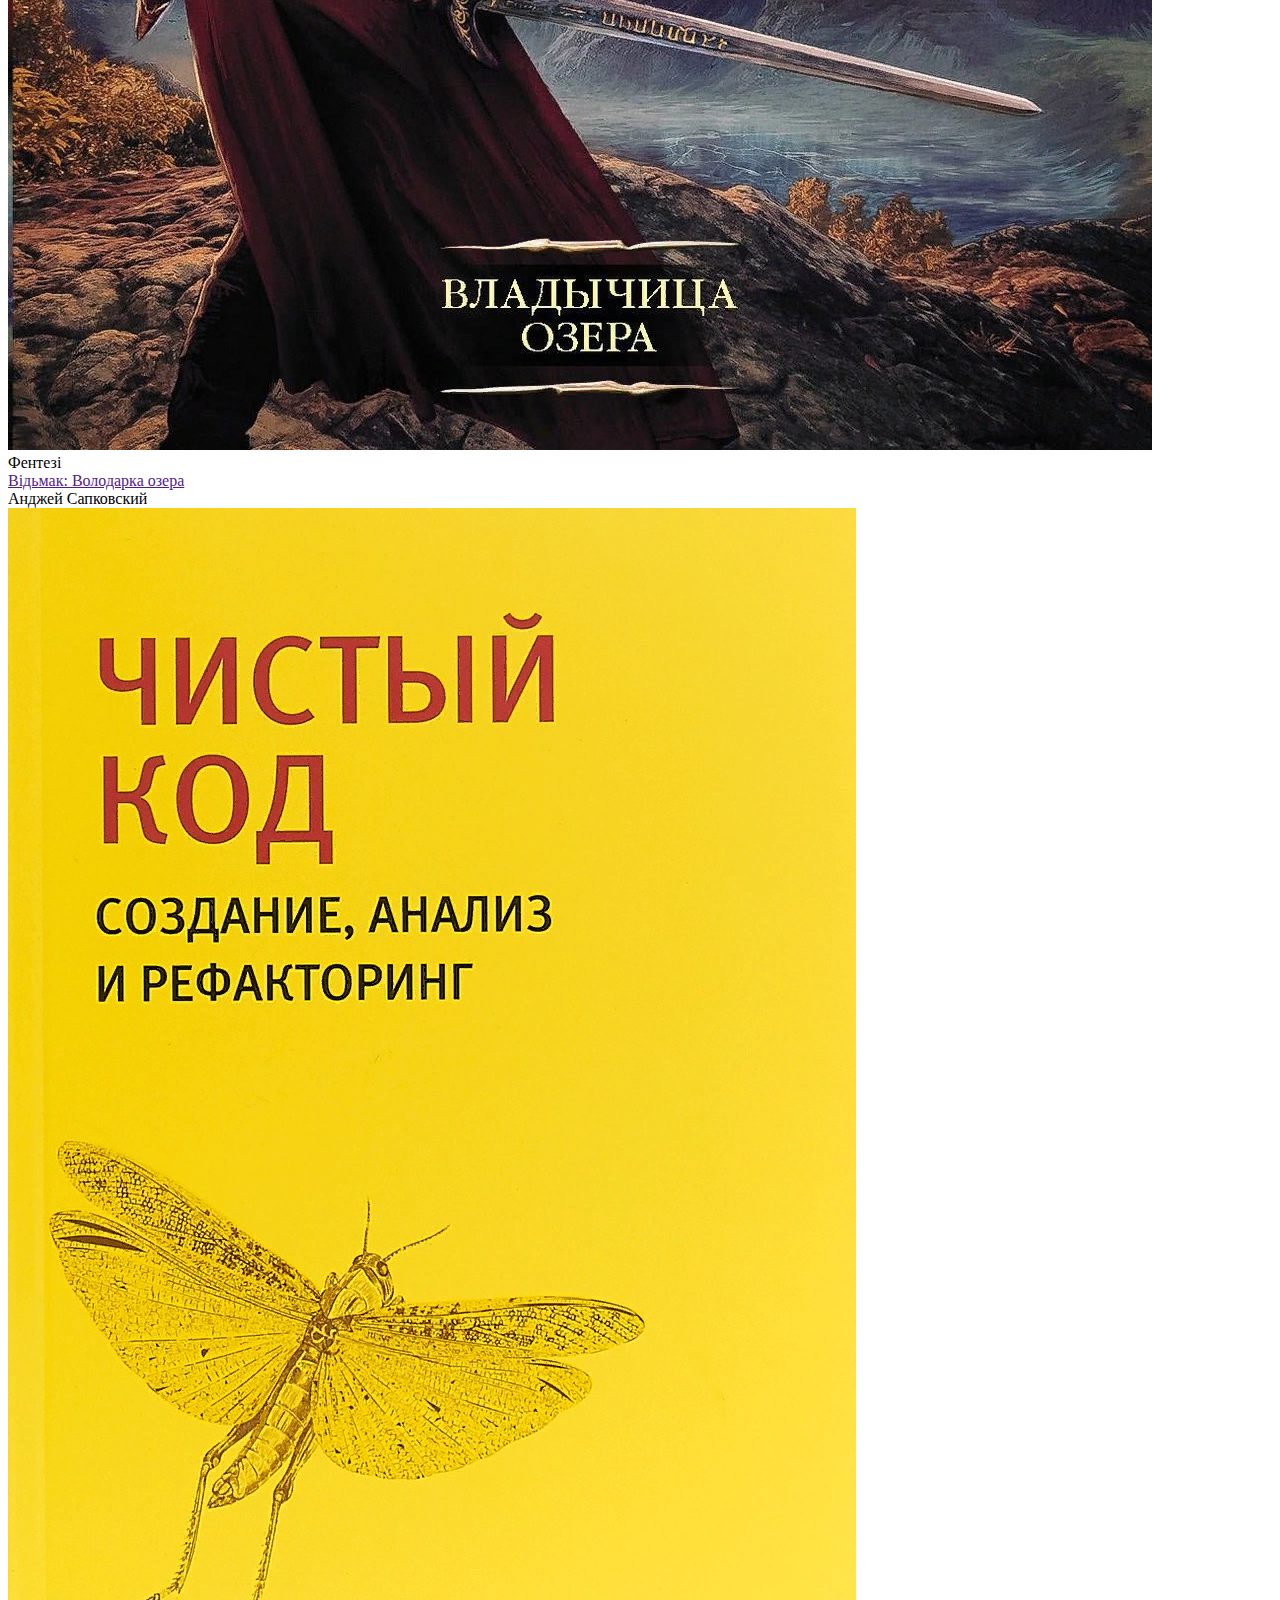
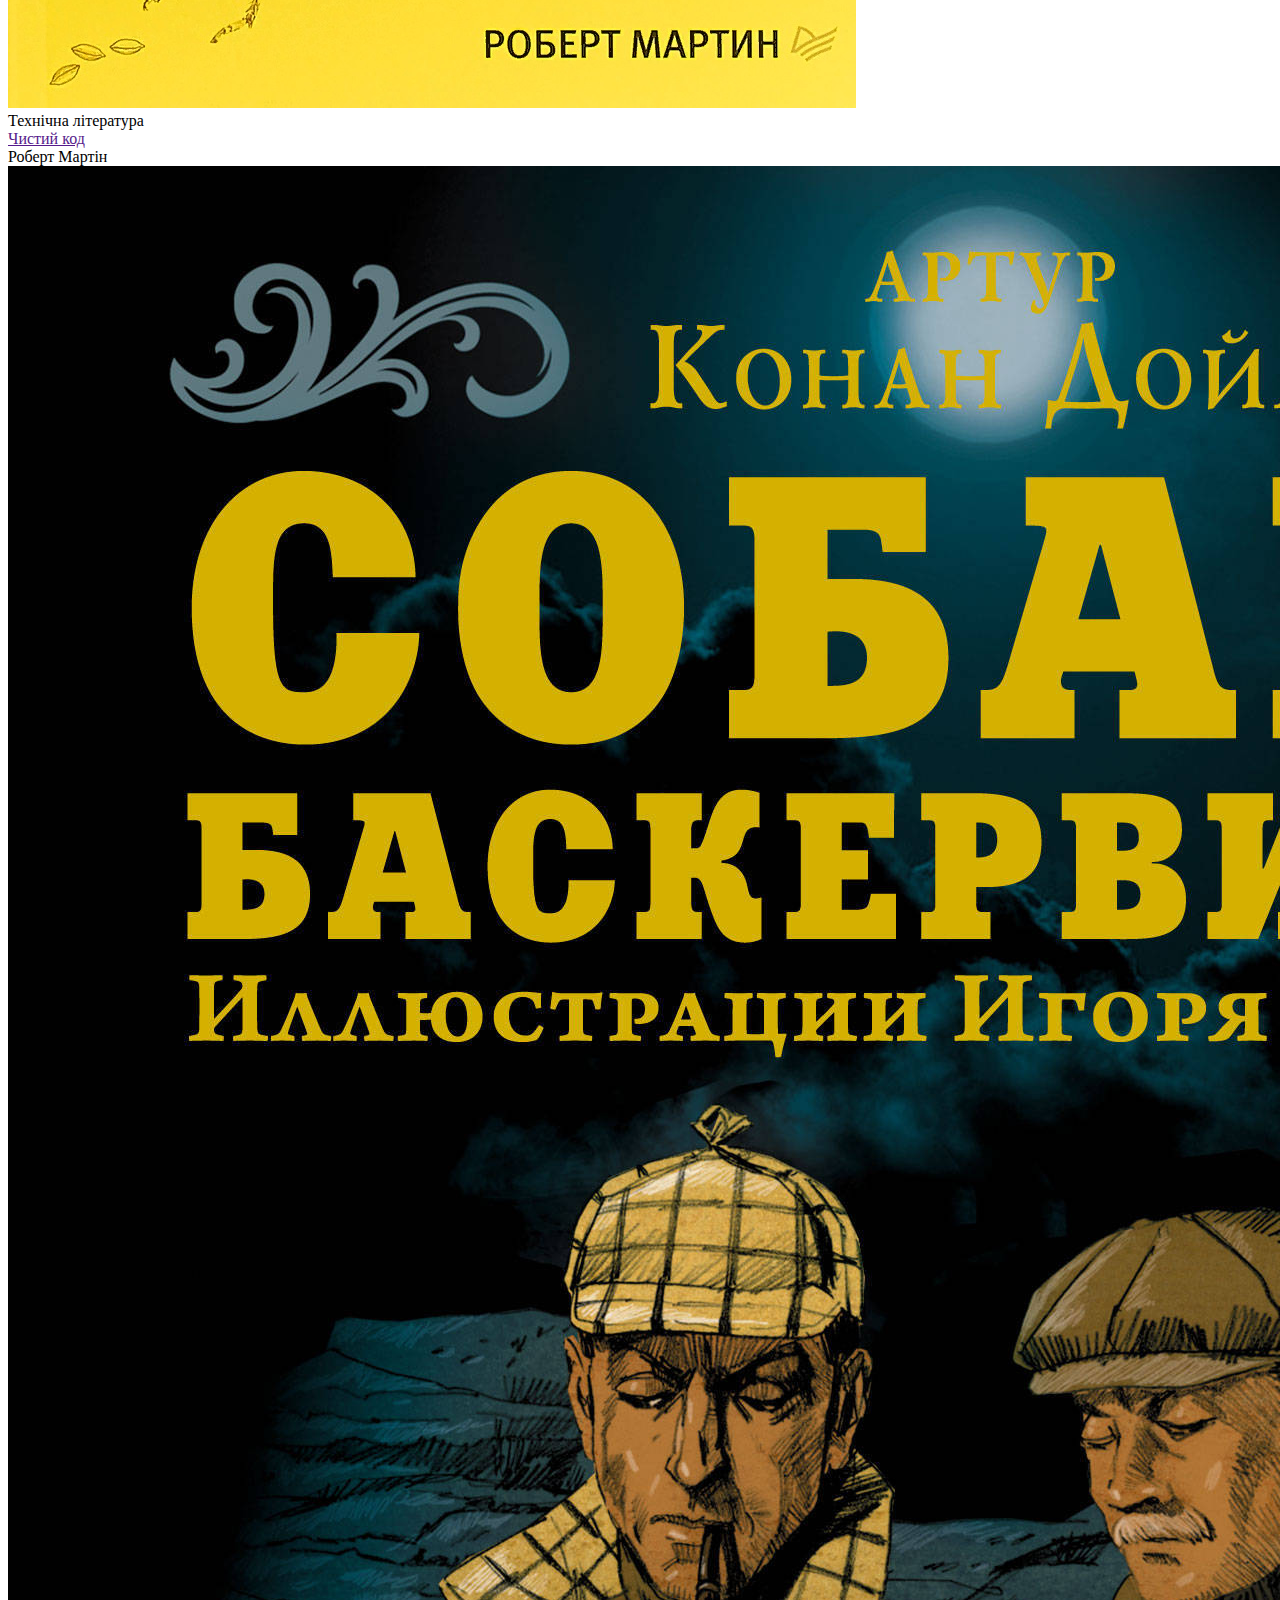
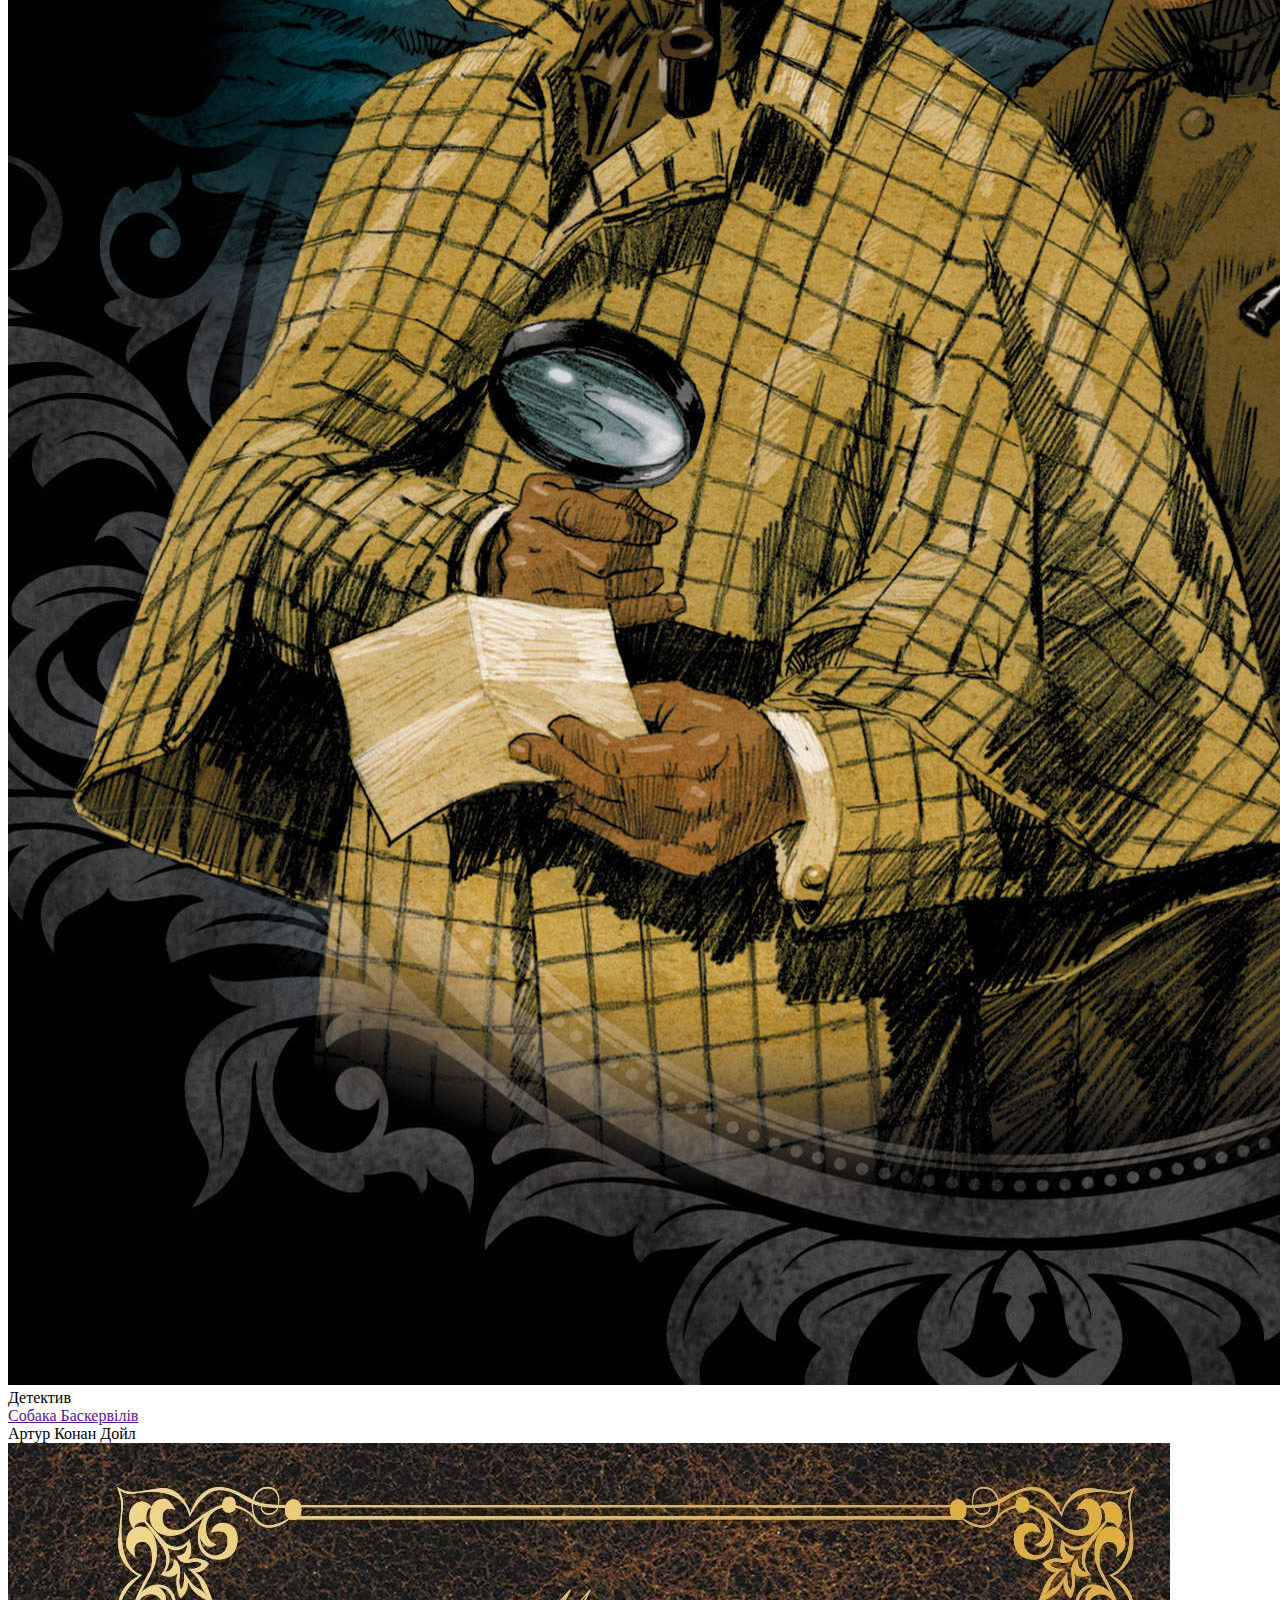
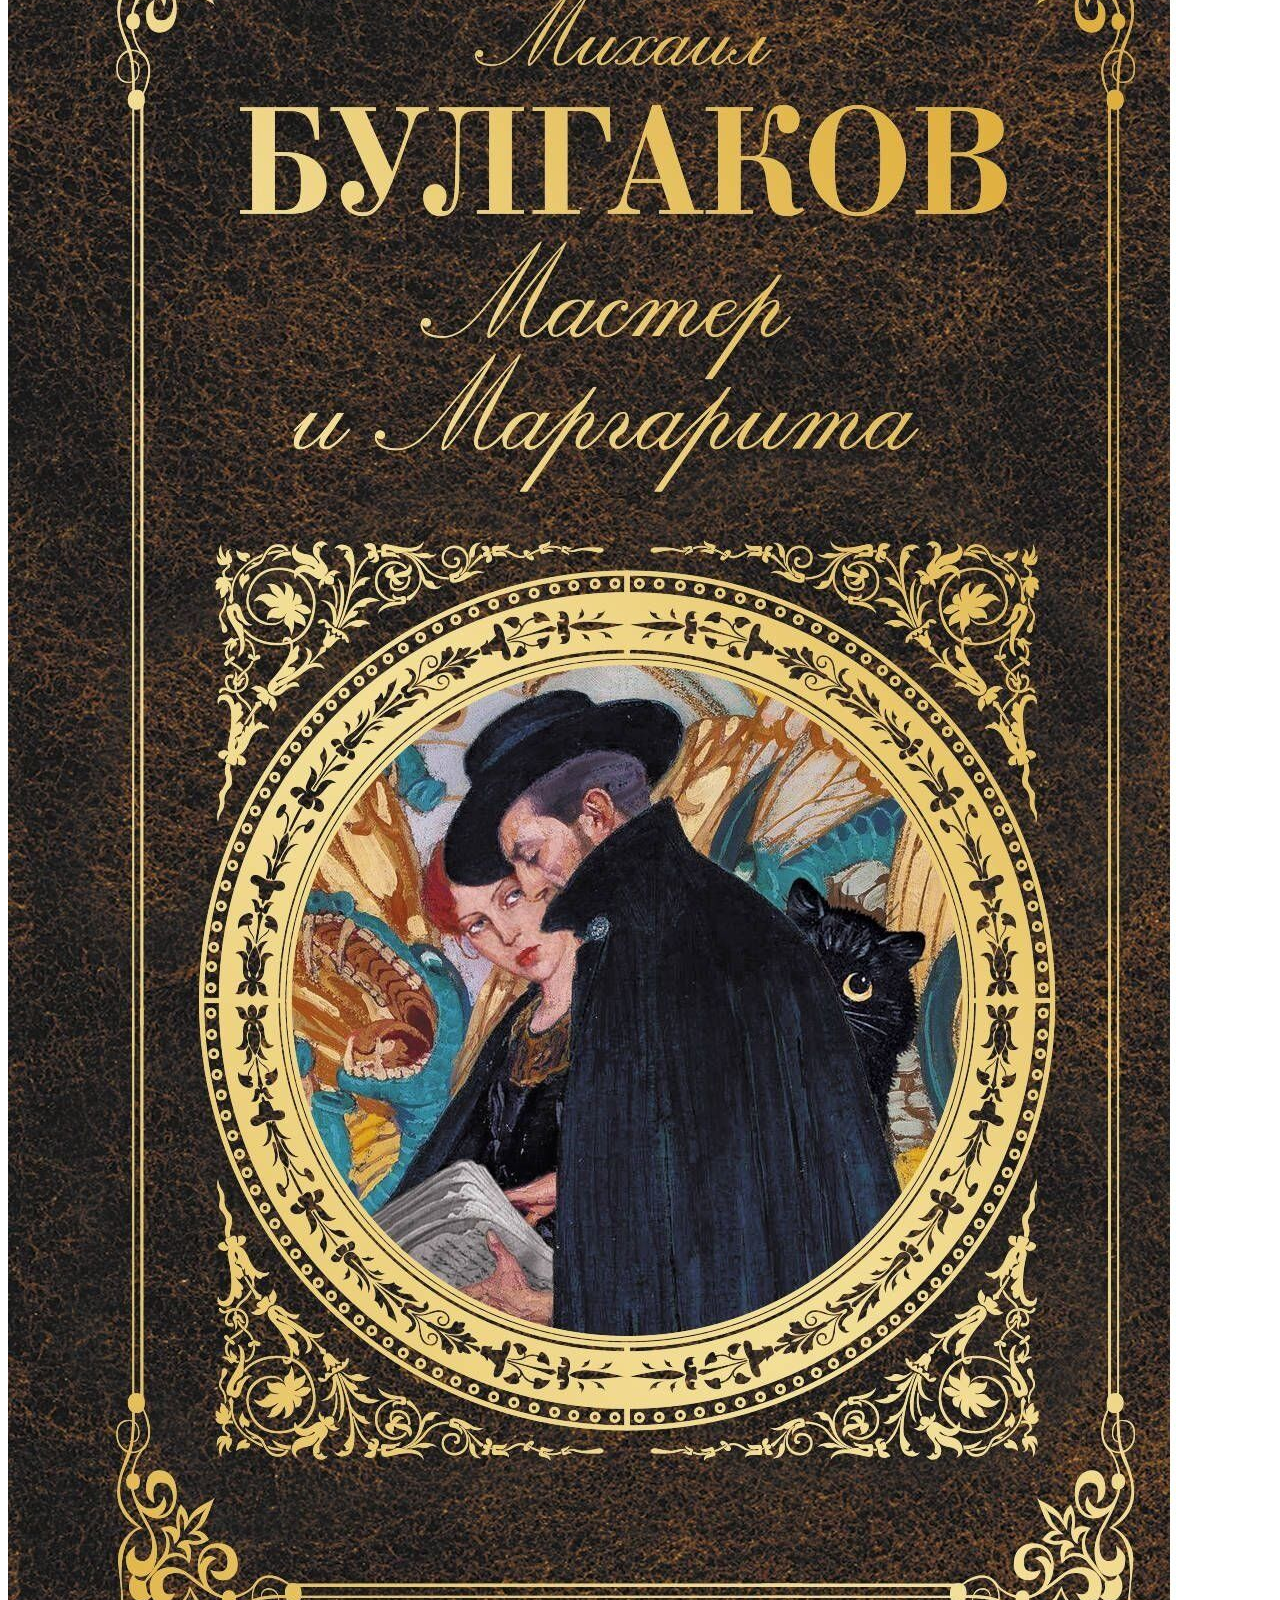
==== commit 3e9caa6d: "Change title" ====
--- a/main.html
+++ b/main.html
@@ -2,12 +2,12 @@
 <html lang="en">
 
 <head>
-	<title>BookPortal is changed by somebody</title>
+	<title>BookPortal is changed by me</title>
 	<link rel="stylesheet" href="./css/styles.css">
 </head>
 
 <body>
-	<h1>Hew H1 tag</h1>
+	<h1>Delete H1 tag</h1>
 	<div id="navbar">
 		<ul class="navbar-item">
 			<li><a href="#">BookPortal</a></li>
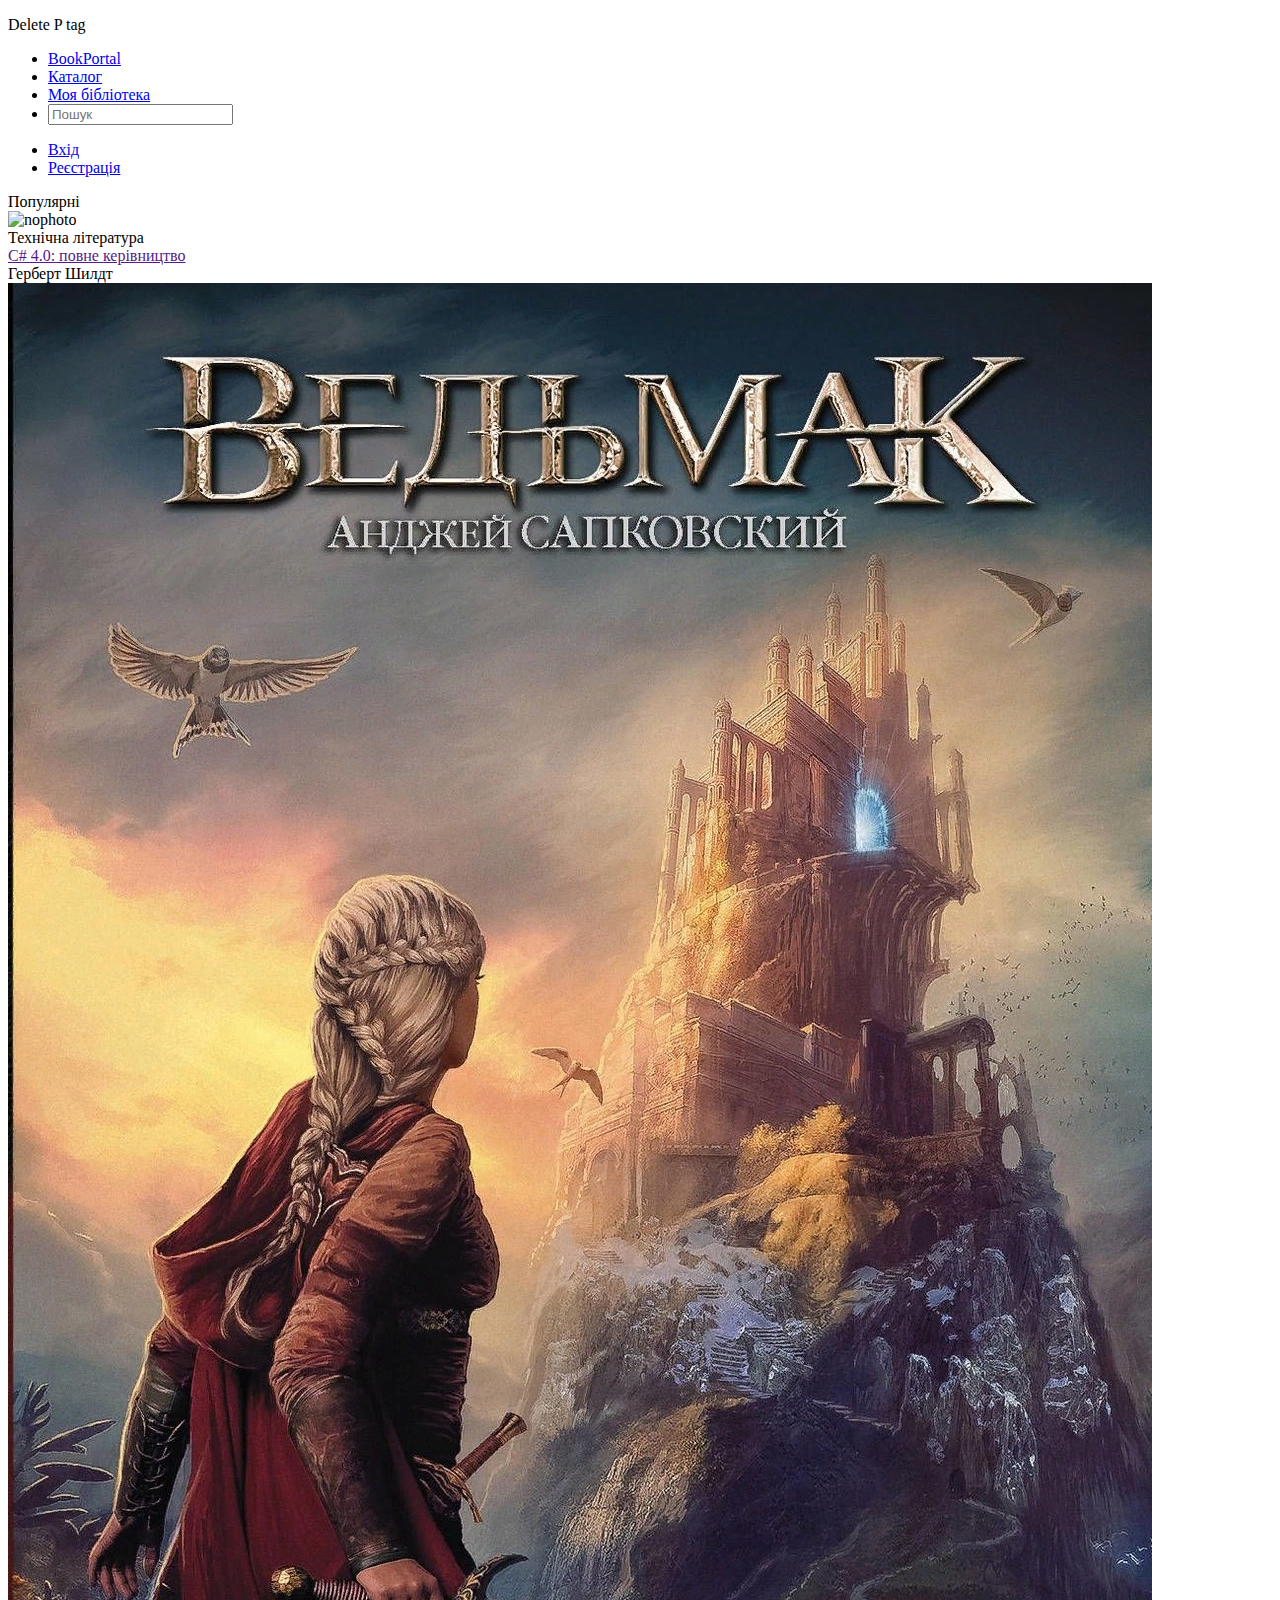
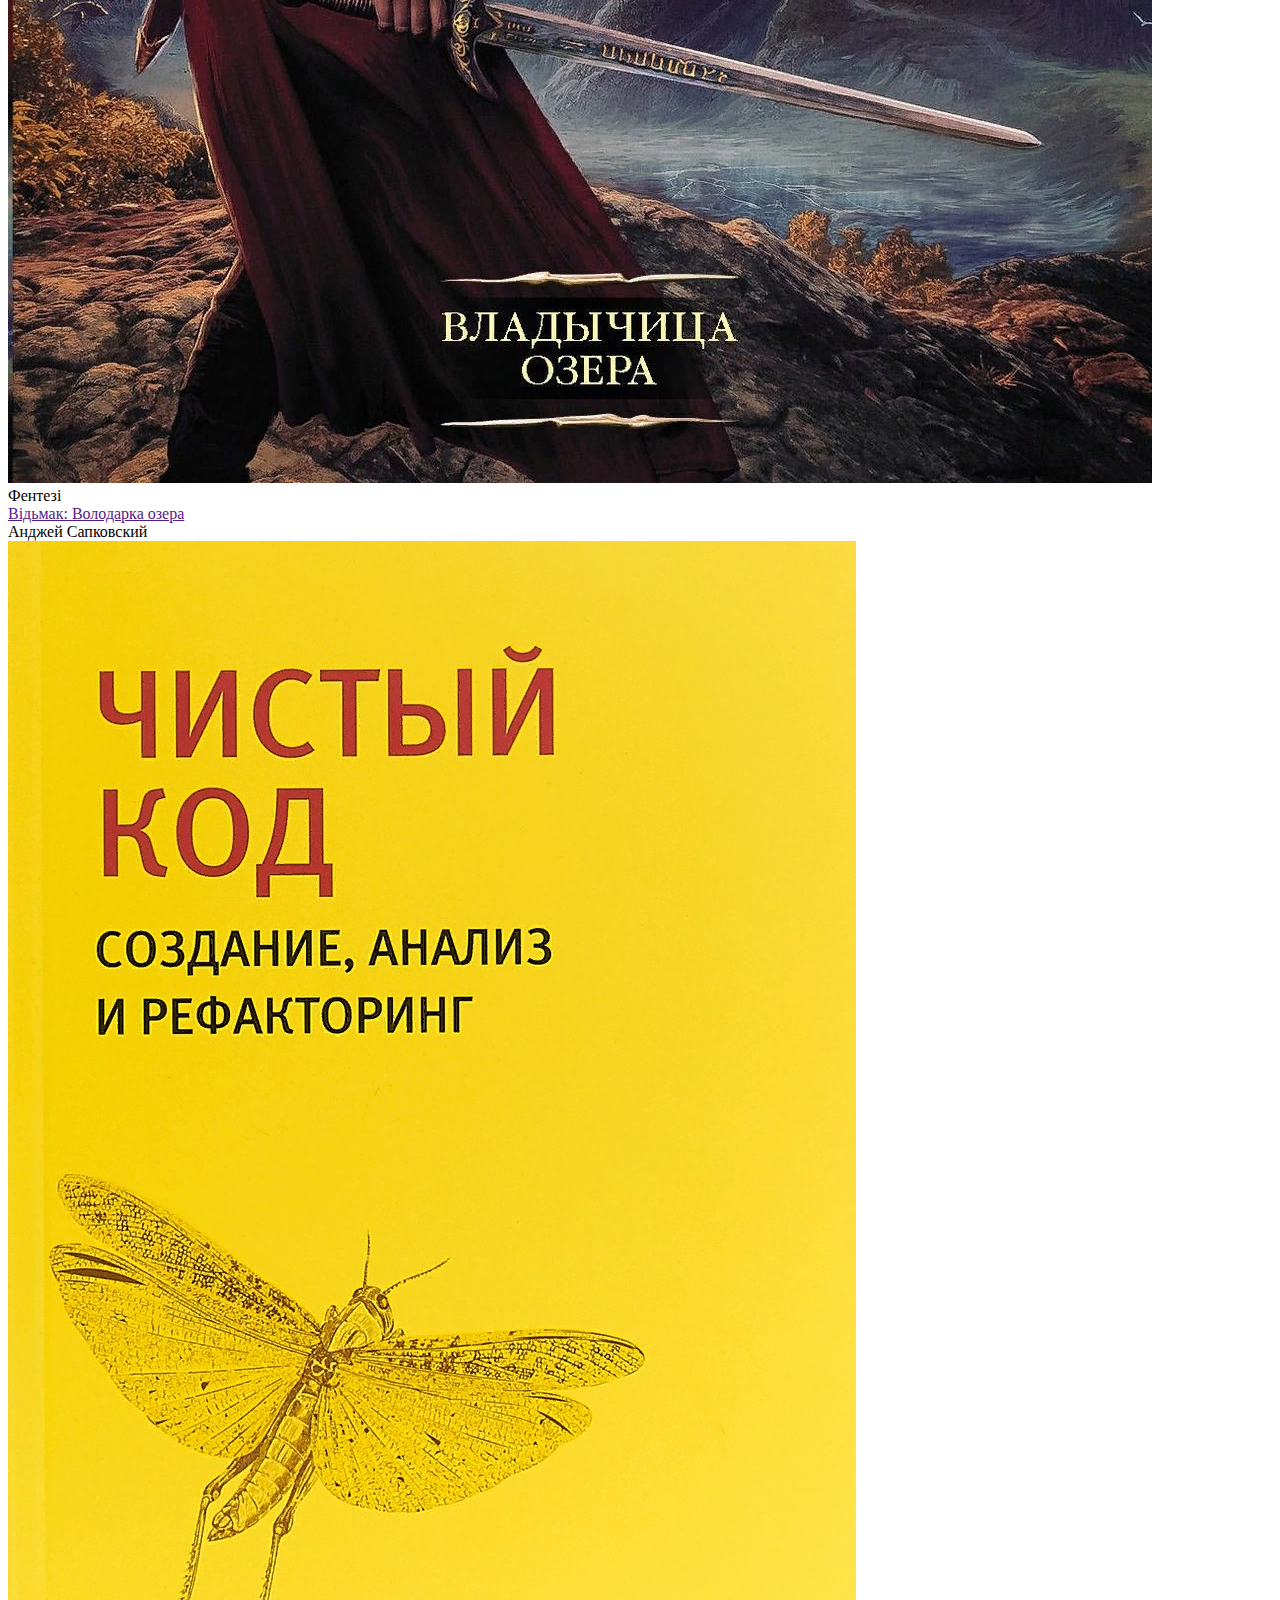
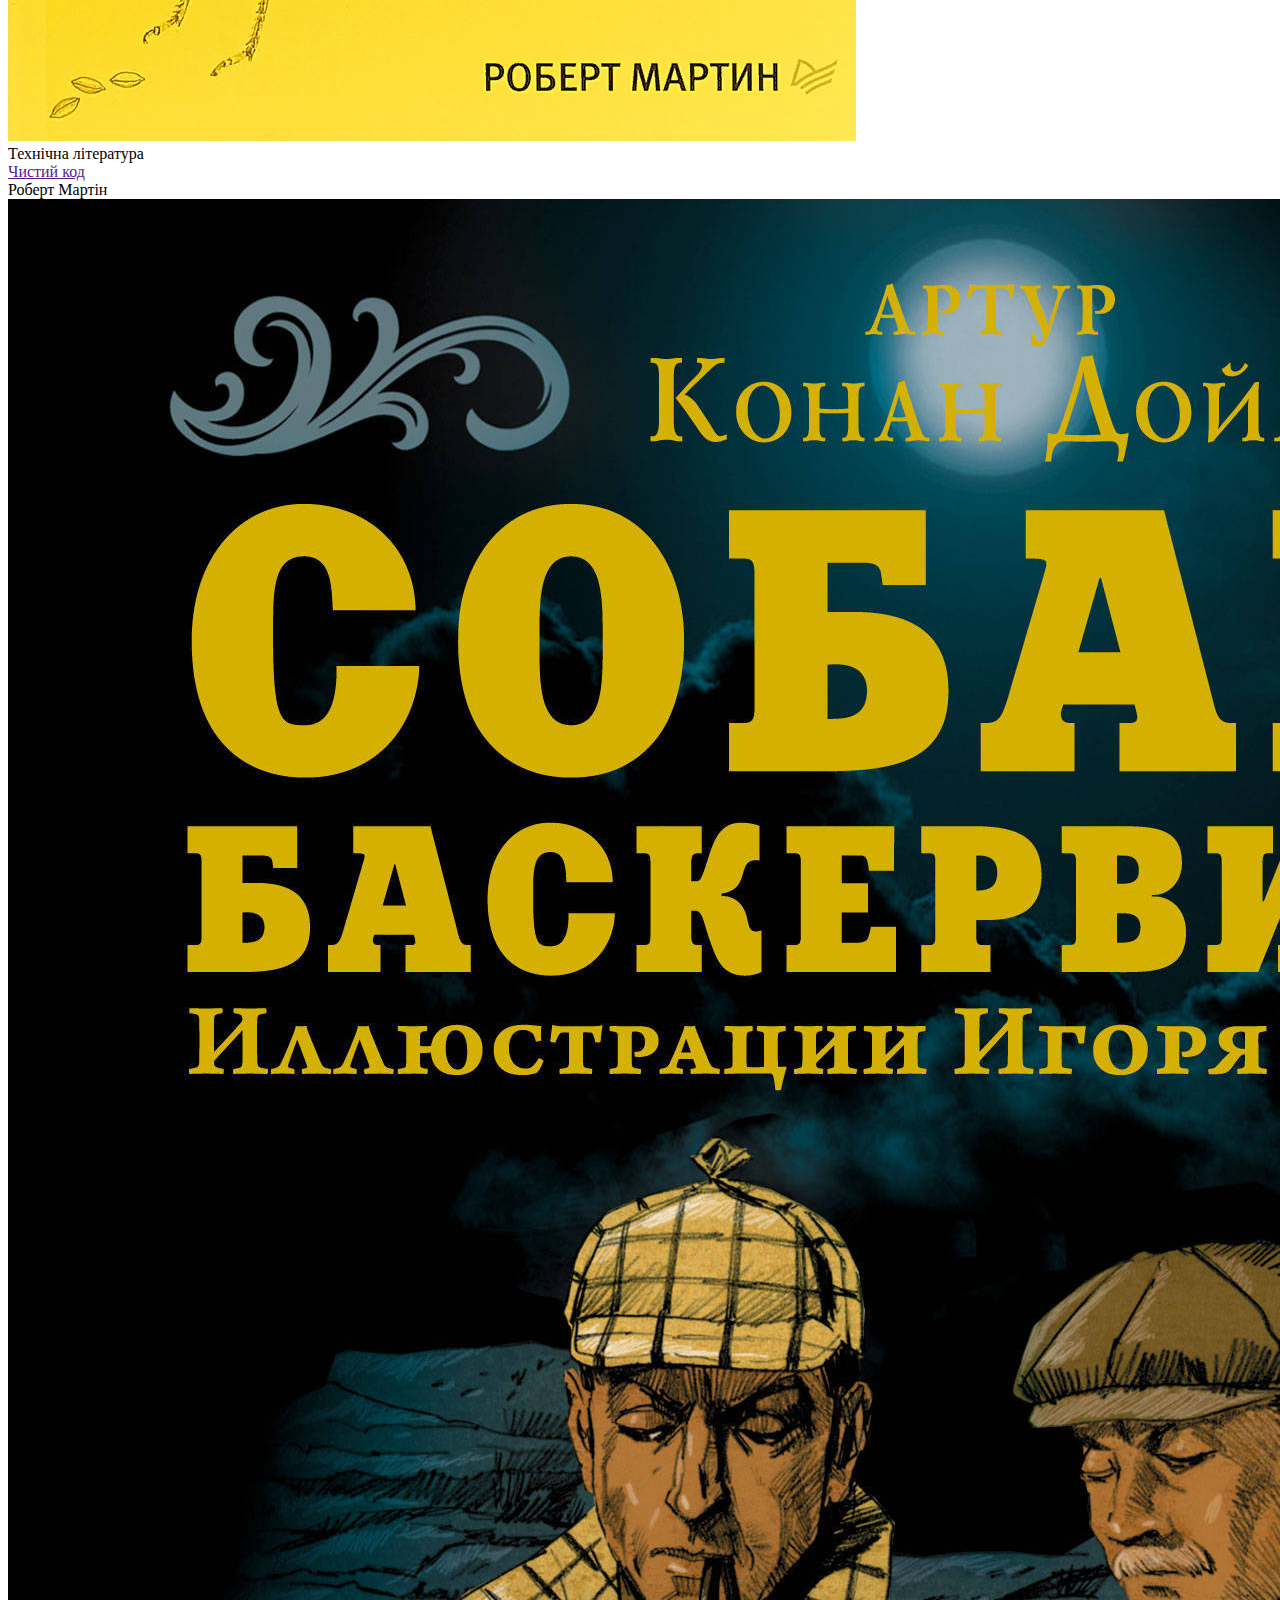
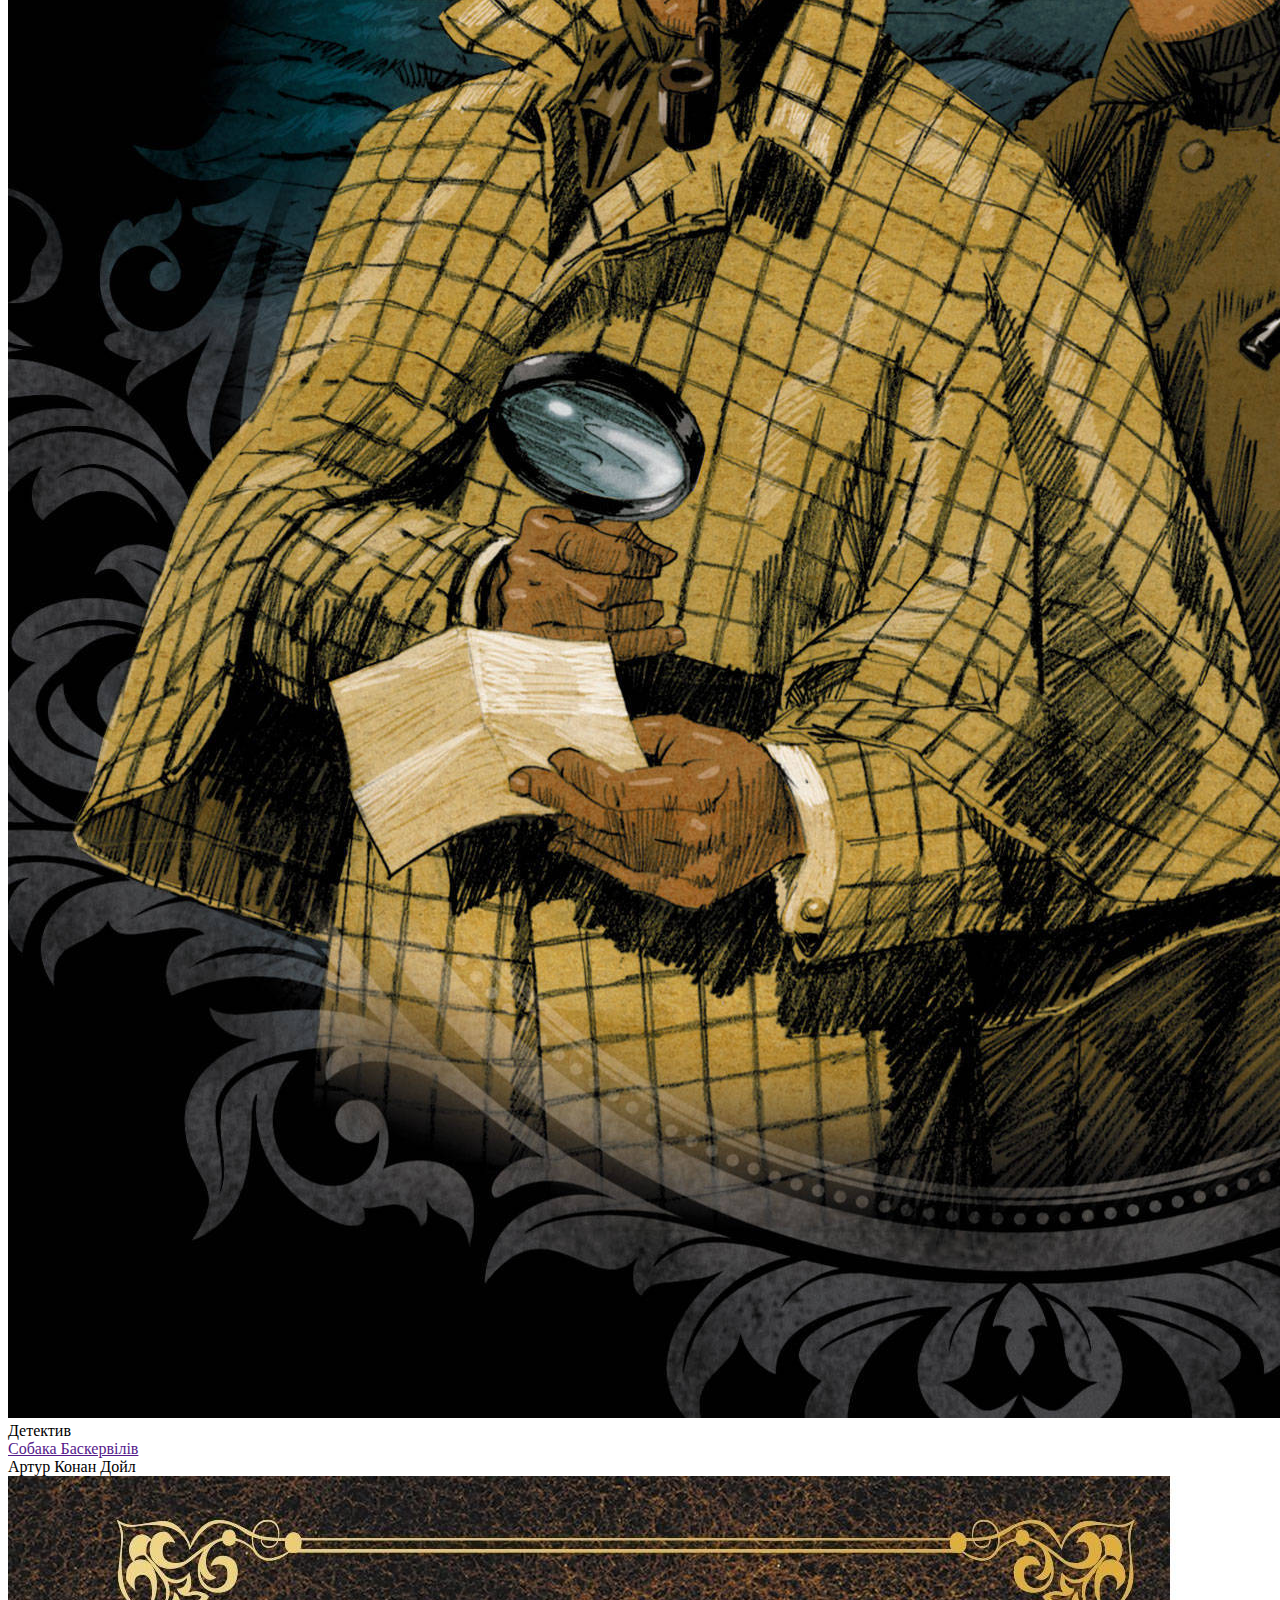
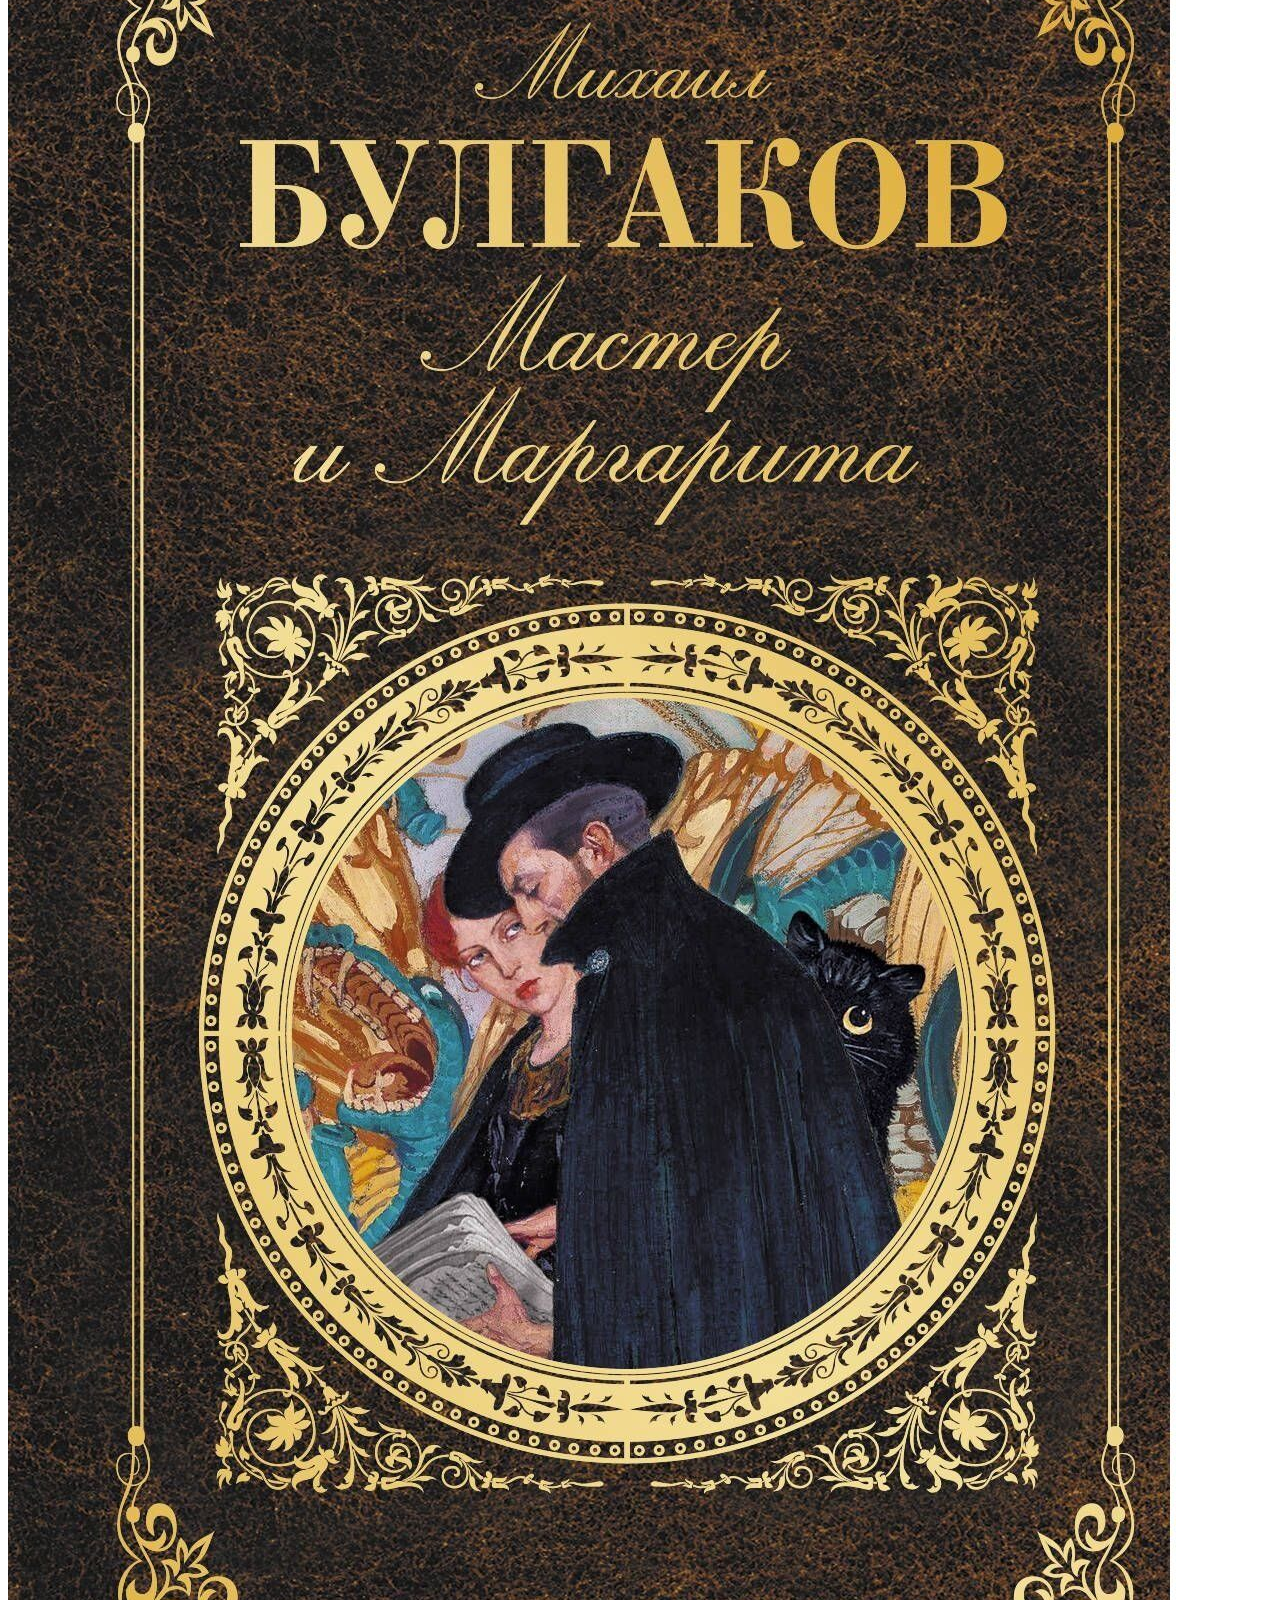
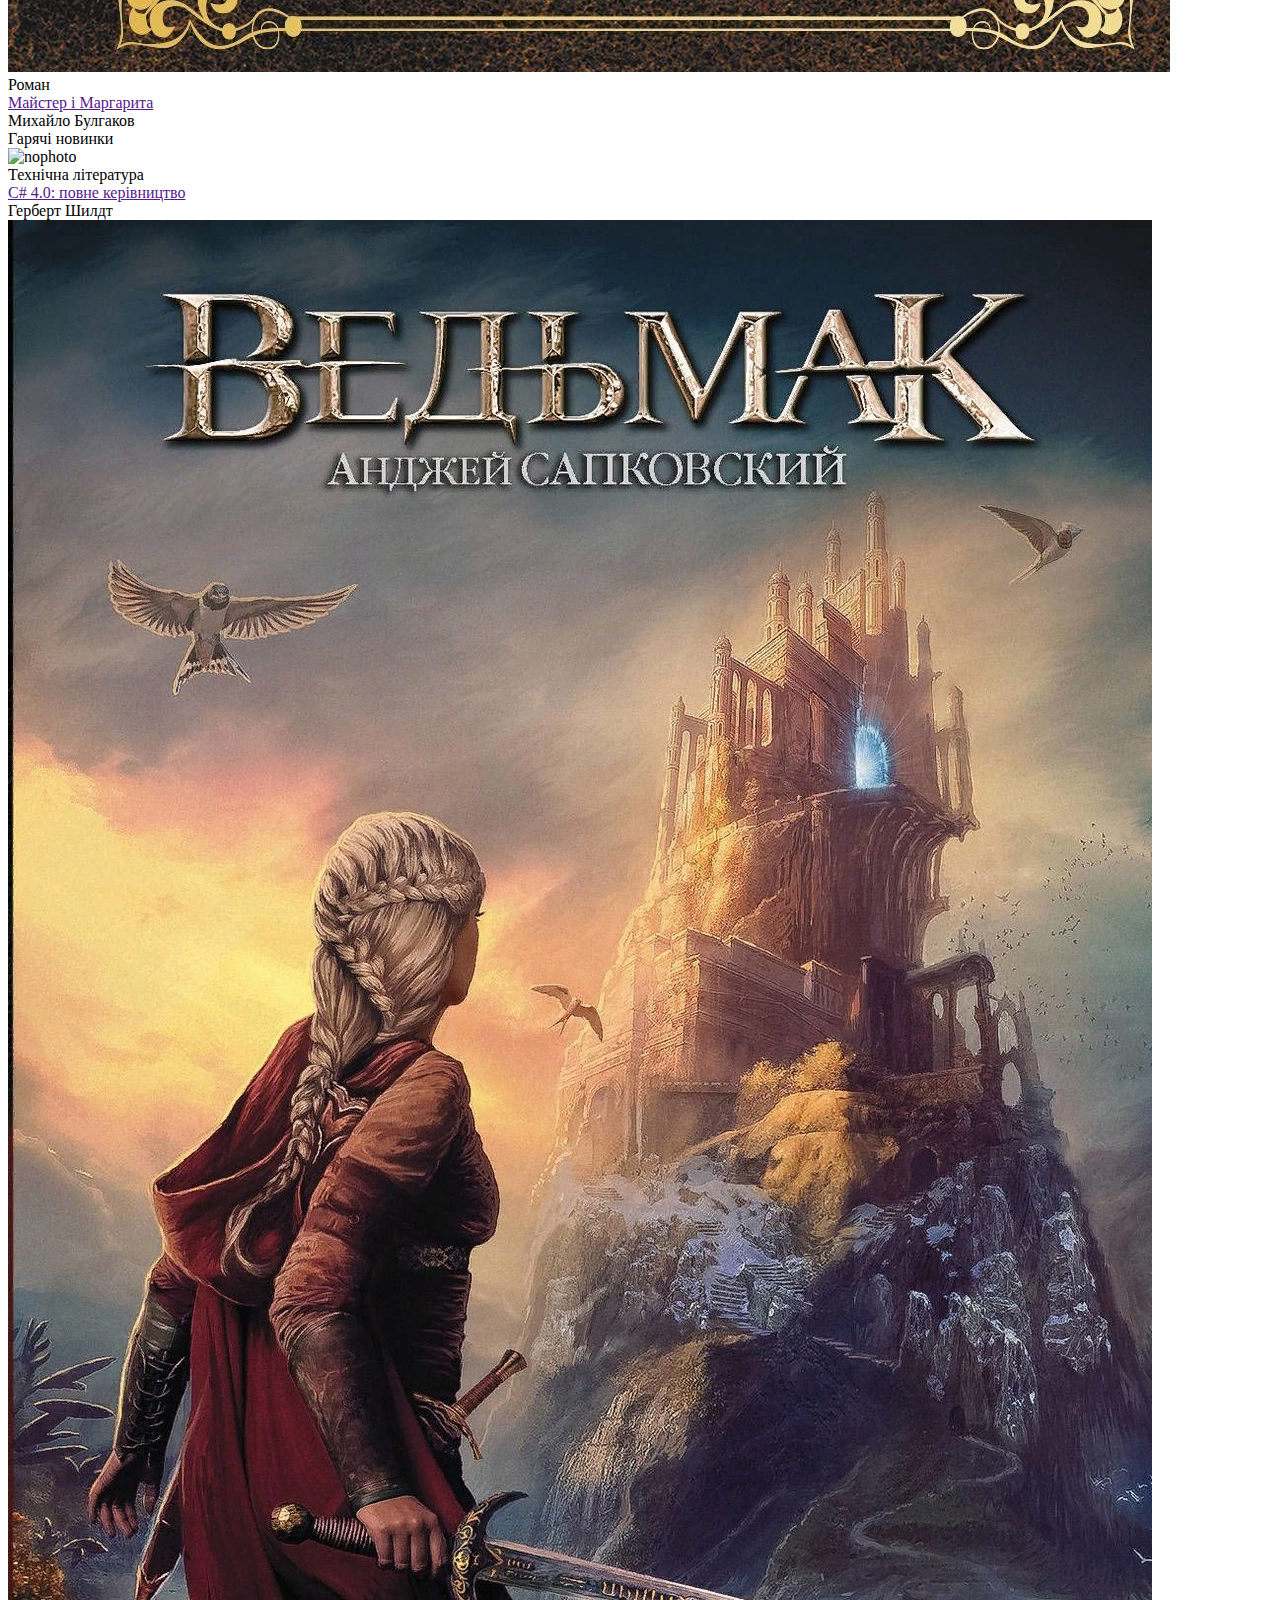
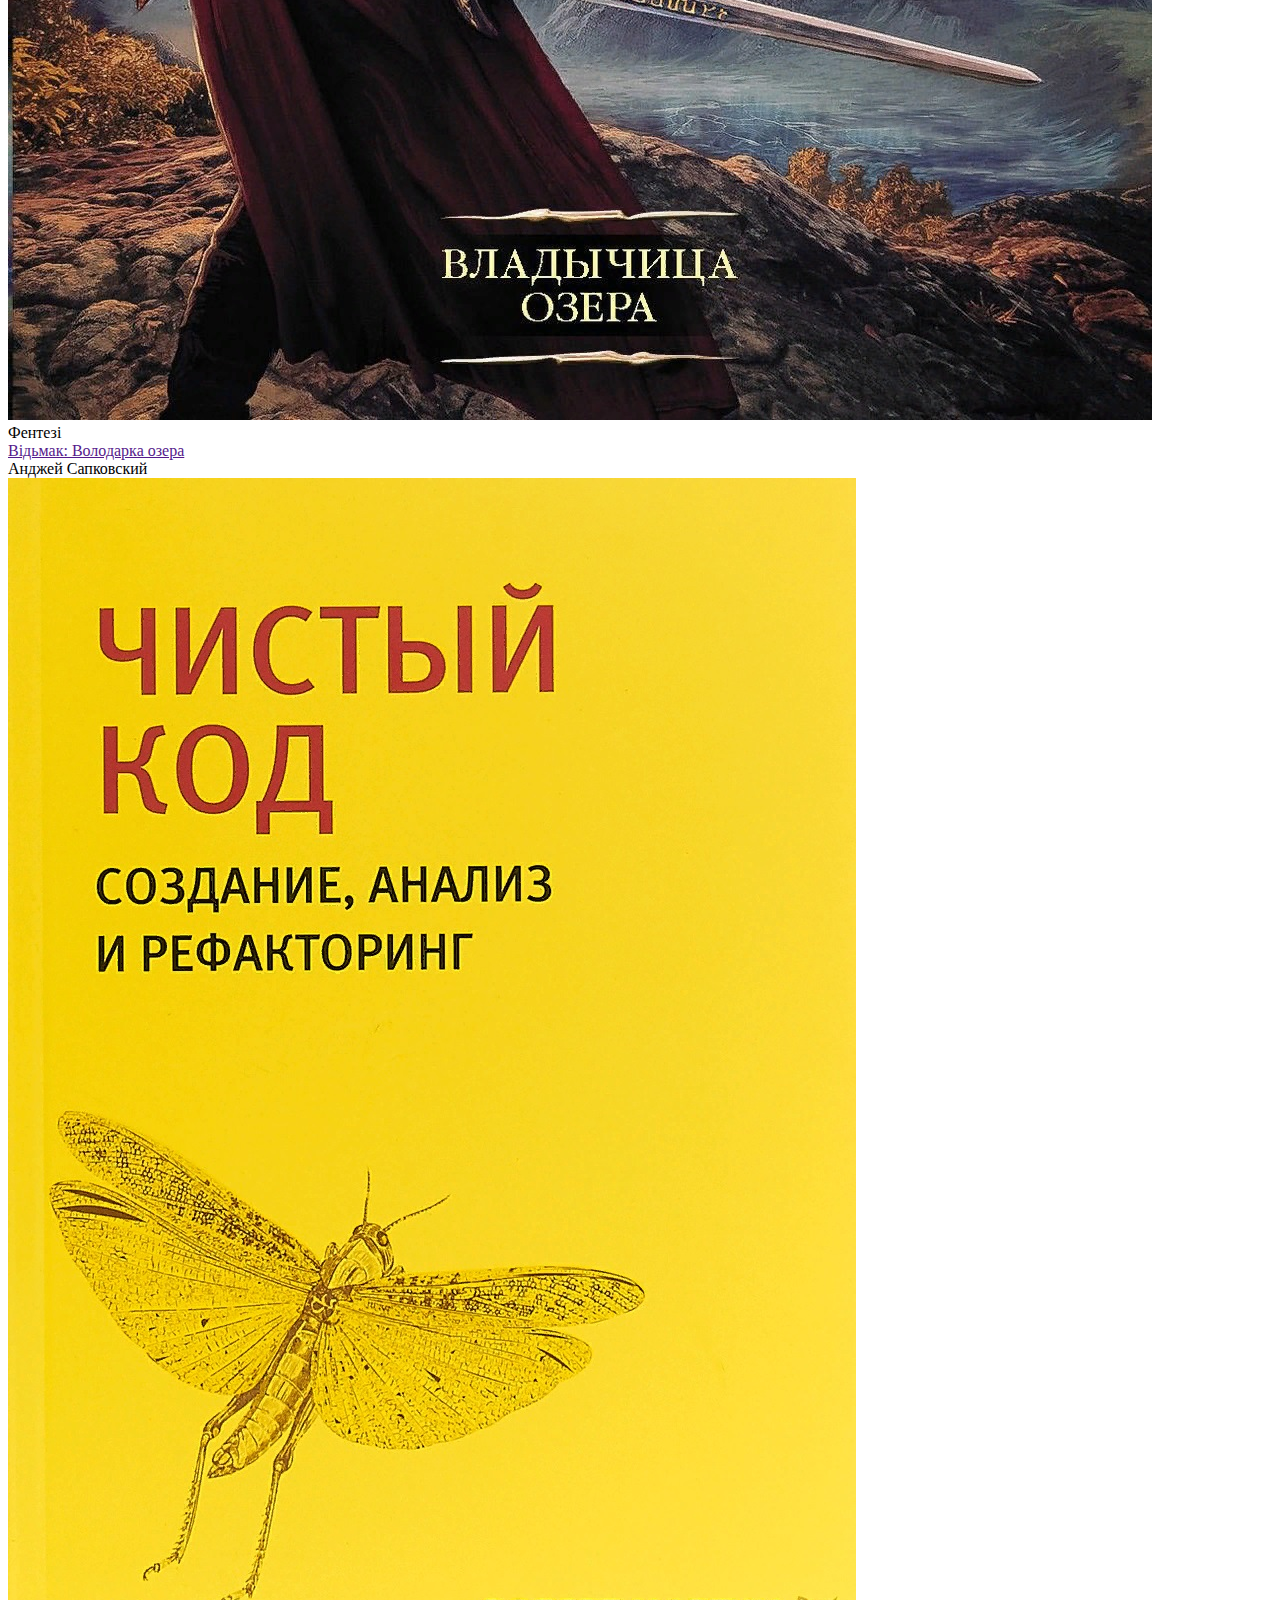
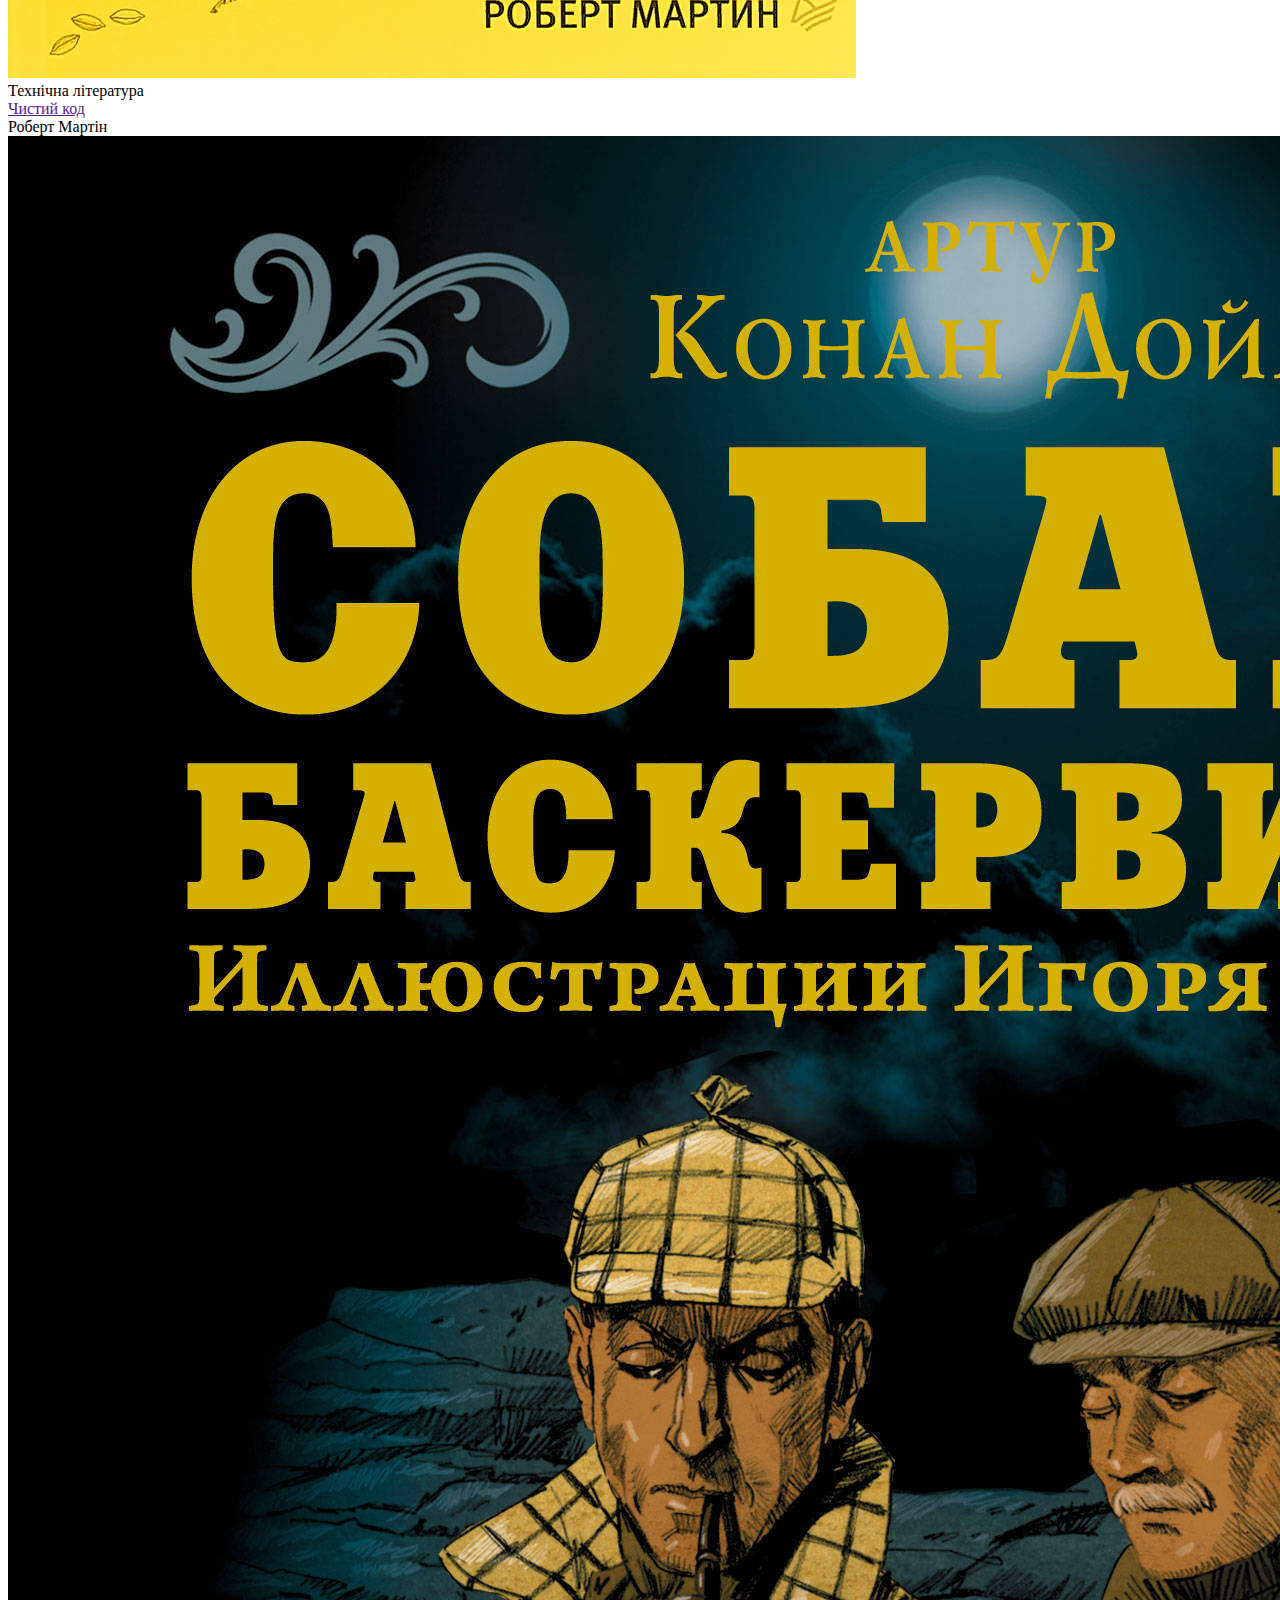
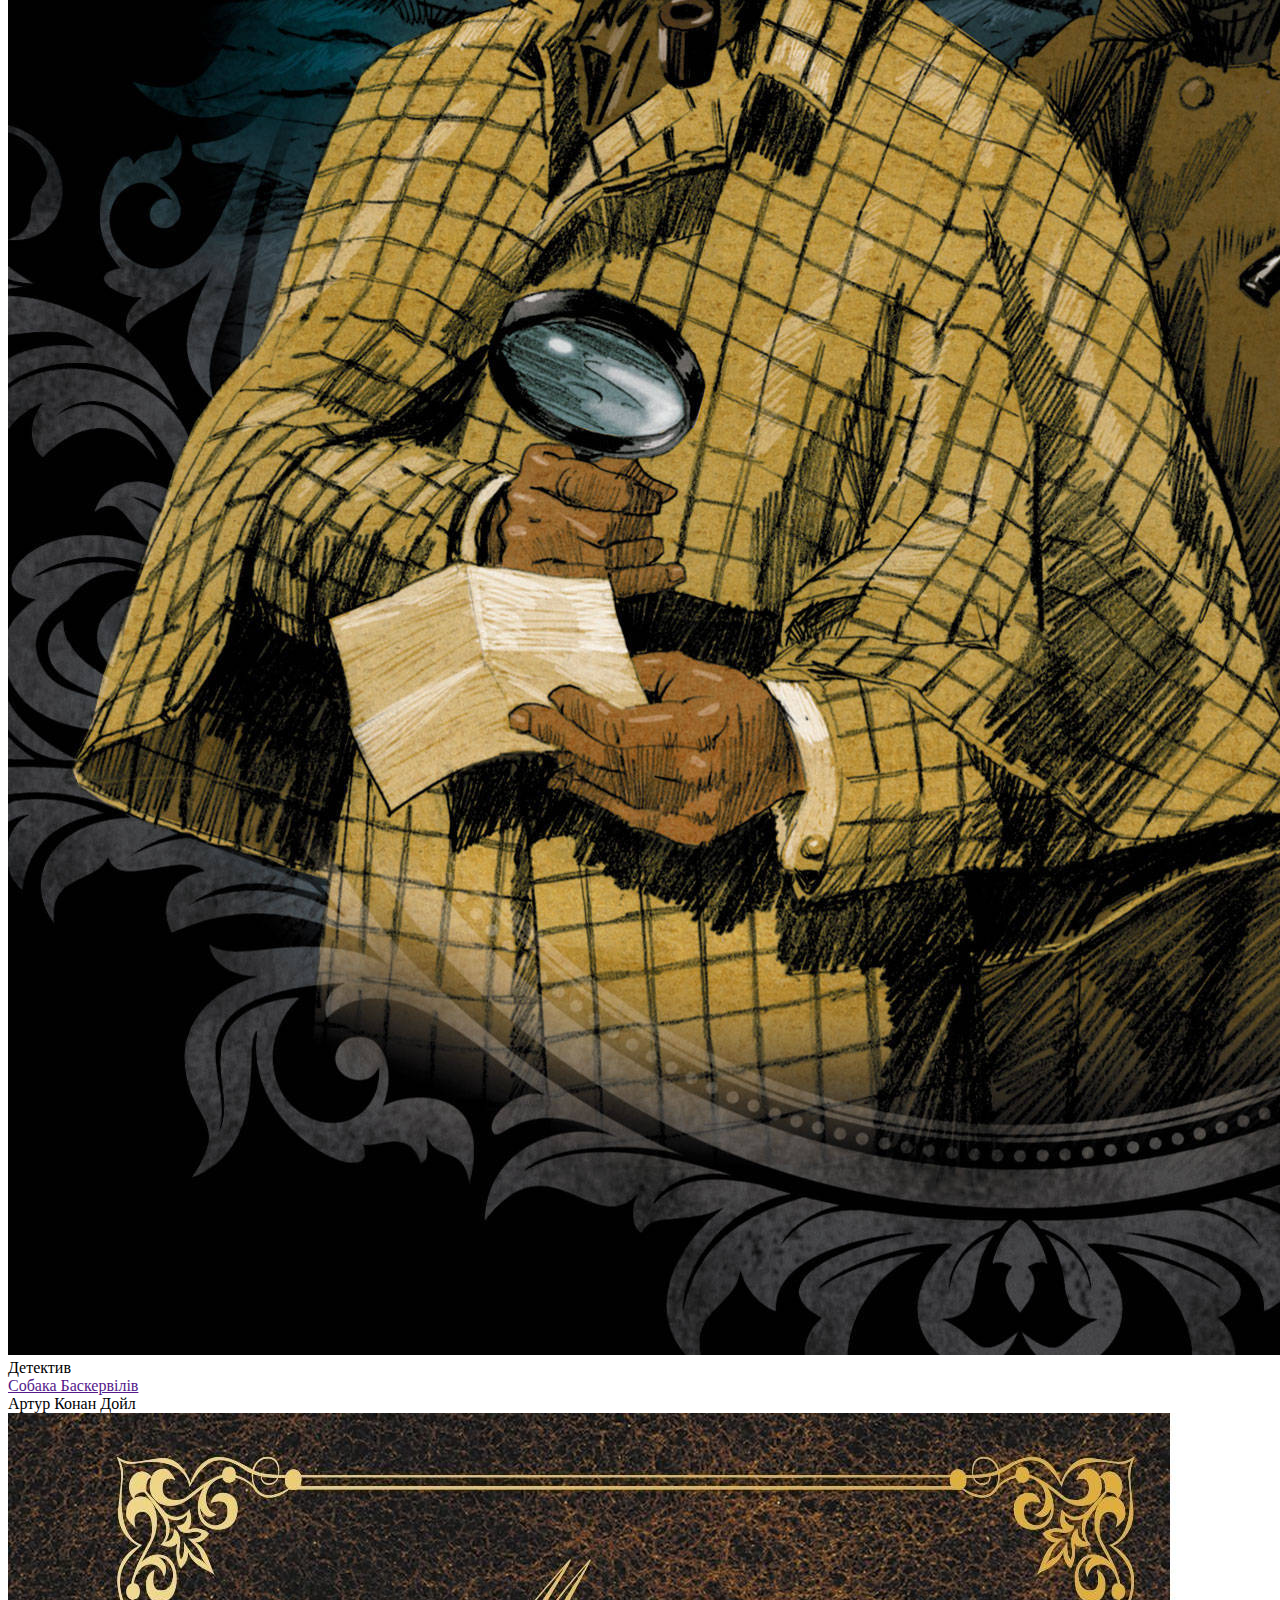
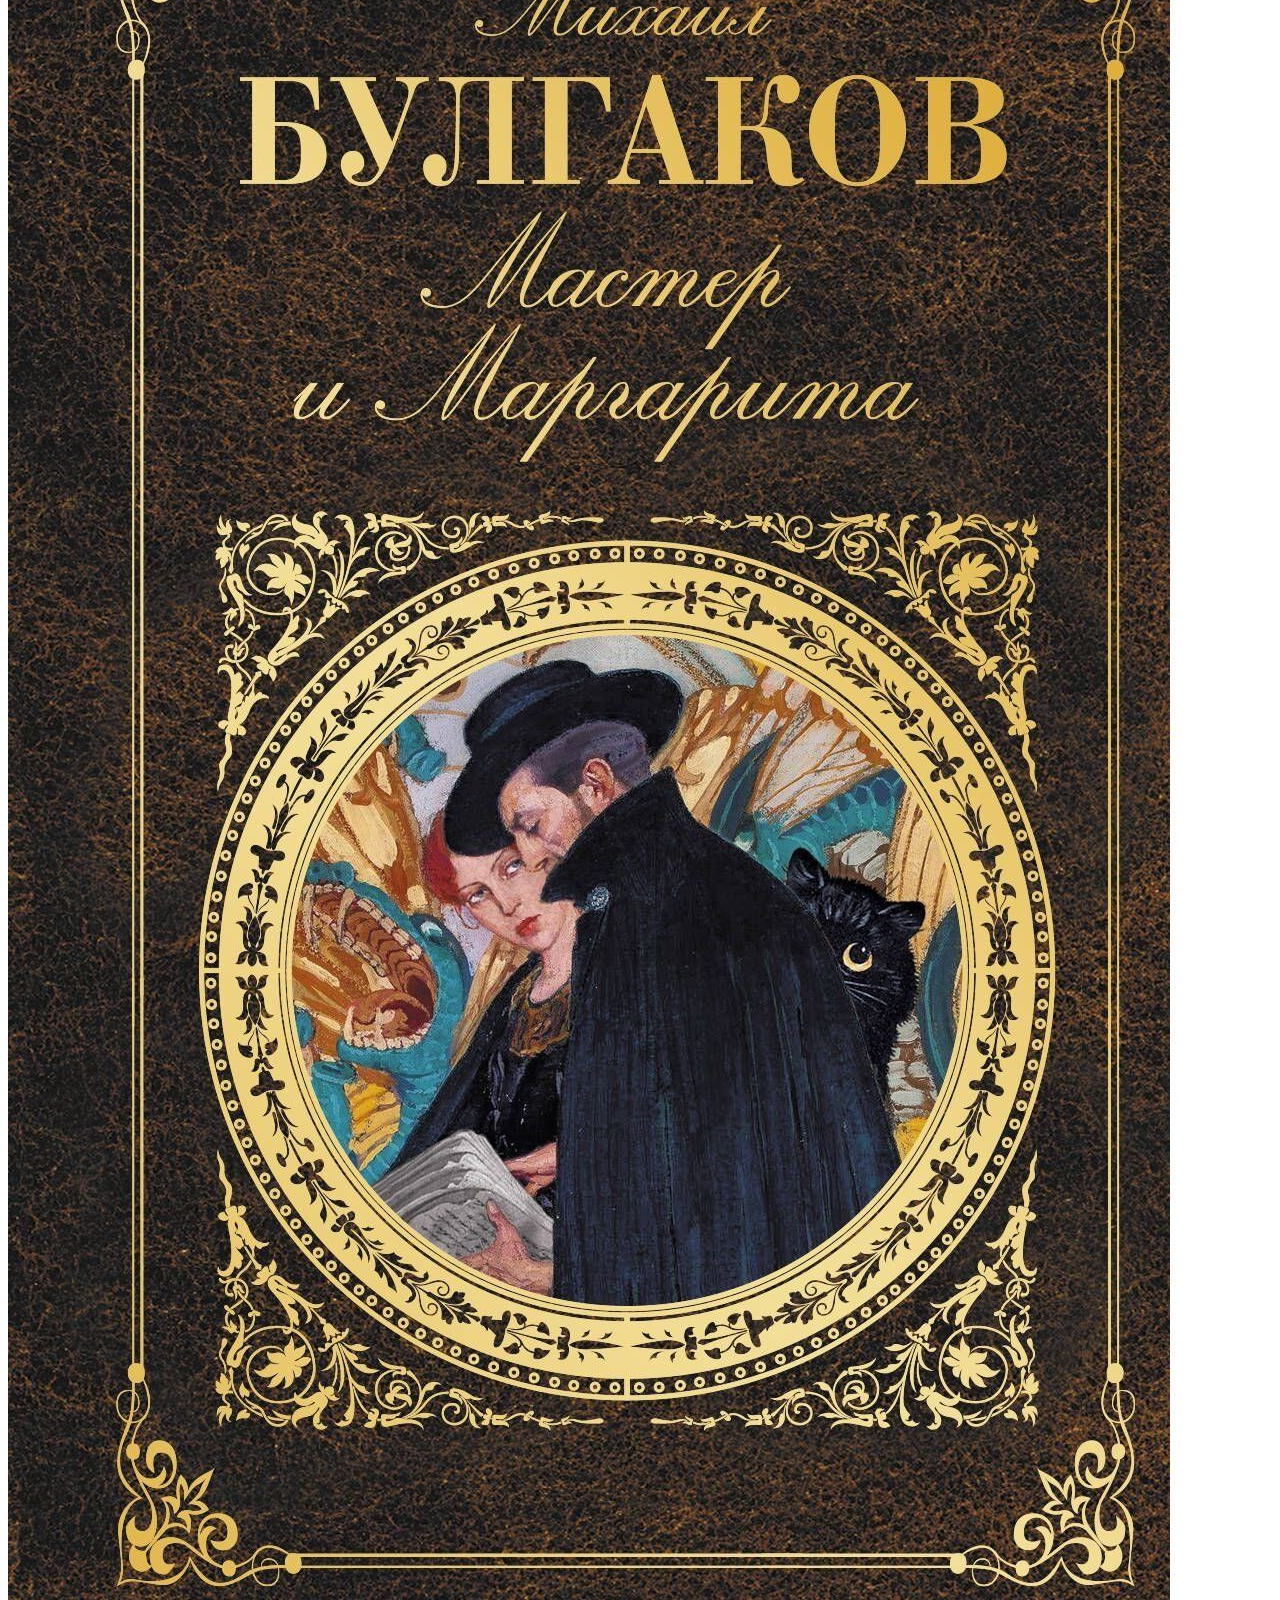
==== commit f224ebbc: "Replace H1 to P" ====
--- a/main.html
+++ b/main.html
@@ -7,7 +7,7 @@
 </head>
 
 <body>
-	<h1>Delete H1 tag</h1>
+	<p>Delete P tag</p>
 	<div id="navbar">
 		<ul class="navbar-item">
 			<li><a href="#">BookPortal</a></li>
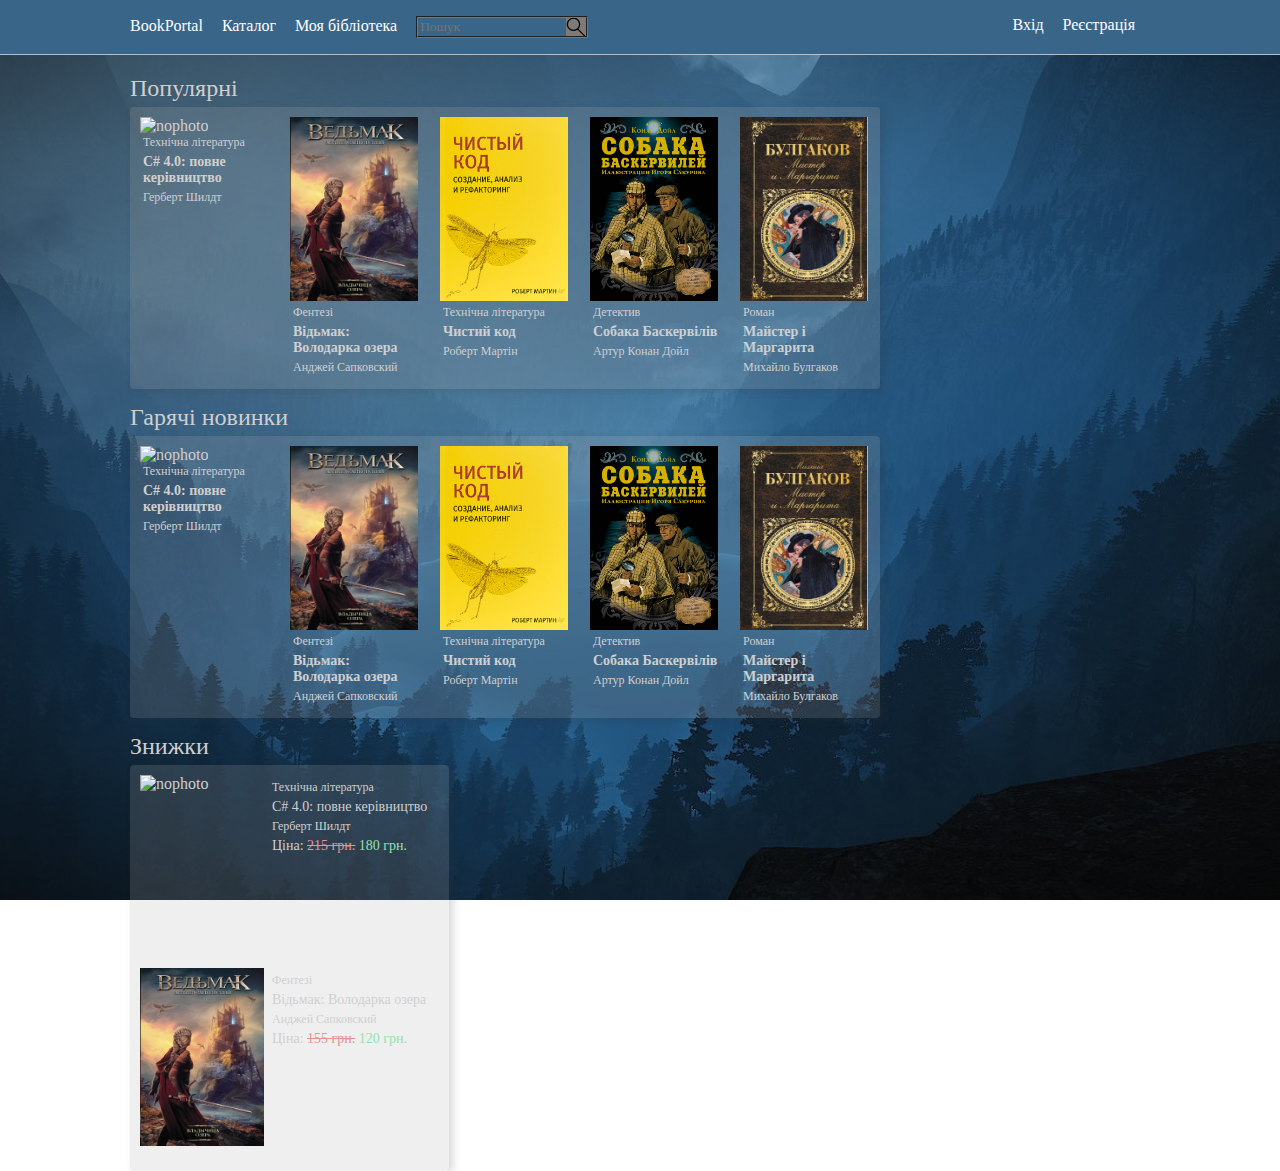
==== commit 812a1eed: "Добавил файлы стилей для дневной и ночной темы" ====
--- a/main.html
+++ b/main.html
@@ -3,11 +3,11 @@
 
 <head>
 	<title>BookPortal is changed by me</title>
-	<link rel="stylesheet" href="./css/styles.css">
+	<!-- <link rel="stylesheet" href="./css/styles_dark_theme.css"> -->
+	<link rel="stylesheet" href="./css/styles_light_theme.css">
 </head>
 
 <body>
-	<p>Delete P tag</p>
 	<div id="navbar">
 		<ul class="navbar-item">
 			<li><a href="#">BookPortal</a></li>
--- a/css/styles_dark_theme.css
+++ b/css/styles_dark_theme.css
@@ -0,0 +1,155 @@
+@charset "UTF-8";
+/* общие семейство и цвет шрифта*/
+* {
+  font-family: Cambria, Cochin, Georgia, Times, 'Times New Roman', serif;
+  color: #cfcfcf;
+}
+
+body {
+  margin: 0px;
+  /* сброс внешних отступов*/
+  background-image: url("../images/background_dark_theme_1.jpg");
+  background-repeat: no-repeat;
+  background-position: center;
+  background-attachment: fixed;
+  background-size: cover;
+}
+
+#navbar {
+  display: -webkit-box;
+  display: -ms-flexbox;
+  display: flex;
+  -webkit-box-pack: justify;
+      -ms-flex-pack: justify;
+          justify-content: space-between;
+  border-bottom: 1px solid #252525;
+  background-color: #313131;
+  font-size: 16px;
+  position: fixed;
+  top: 0px;
+  width: 100%;
+}
+
+#navbar ul, #content {
+  padding: 0 130px 0 130px;
+}
+
+.navbar-item li {
+  display: inline;
+  padding-right: 15px;
+}
+
+#navbar a {
+  text-decoration: none;
+}
+
+#navbar a, input, li {
+  color: #edebff;
+}
+
+#navbar a:hover {
+  color: #aba4f3;
+}
+
+#navbar input {
+  border-style: groove;
+  background: url("../images/search.jpg") no-repeat right;
+}
+
+/* раздел контента*/
+#content {
+  margin-top: 60px;
+  display: -webkit-box;
+  display: -ms-flexbox;
+  display: flex;
+  -ms-flex-wrap: wrap;
+      flex-wrap: wrap;
+}
+
+.compilation {
+  margin: 15px 10px 0 0;
+}
+
+.compilation-name {
+  margin-bottom: 5px;
+  font-size: 24px;
+}
+
+.compilation-horizontal-list, .compilation-vertical-list {
+  background: rgba(173, 173, 173, 0.192);
+  border-radius: 4px;
+  border-width: 2px;
+  -webkit-box-shadow: 4px 2px 8px rgba(53, 53, 53, 0.192);
+          box-shadow: 4px 2px 8px rgba(53, 53, 53, 0.192);
+}
+
+.compilation-horizontal-list {
+  display: -webkit-box;
+  display: -ms-flexbox;
+  display: flex;
+  word-wrap: wrap;
+}
+
+.compilation-vertical-list {
+  padding: 10px;
+}
+
+.preview img {
+  width: 128px;
+  height: 184px;
+}
+
+.preview-mini img {
+  width: 124px;
+  height: 178px;
+}
+
+.preview {
+  margin: 10px;
+  width: 130px;
+}
+
+.preview a {
+  font-weight: 900;
+  text-align: justify;
+}
+
+a {
+  text-decoration: none;
+}
+
+.book-genre, .book-author, .book-title, .book-price {
+  padding: 0px 0px 4px 3px;
+}
+
+.book-genre, .book-author {
+  font-size: 12px;
+}
+
+.book-title, .book-price {
+  font-size: 14px;
+}
+
+.preview-mini {
+  padding-bottom: 15px;
+  width: 299px;
+  display: -webkit-box;
+  display: -ms-flexbox;
+  display: flex;
+  -ms-flex-wrap: wrap;
+      flex-wrap: wrap;
+}
+
+.preview-mini-desc {
+  padding: 5px 0 0 5px;
+}
+
+.book-new-price {
+  color: #94e2ae;
+}
+
+.book-old-price {
+  color: #e29494;
+  text-decoration: line-through;
+}
+/*# sourceMappingURL=styles.css.map */--- a/css/styles_light_theme.css
+++ b/css/styles_light_theme.css
@@ -0,0 +1,155 @@
+@charset "UTF-8";
+/* общие семейство и цвет шрифта*/
+* {
+  font-family: Cambria, Cochin, Georgia, Times, 'Times New Roman', serif;
+  color: #cfcfcf;
+}
+
+body {
+  margin: 0px;
+  /* сброс внешних отступов*/
+  background-image: url("../images/background2.jpg");
+  background-repeat: no-repeat;
+  background-position: center;
+  background-attachment: fixed;
+  background-size: cover;
+}
+
+#navbar {
+  display: -webkit-box;
+  display: -ms-flexbox;
+  display: flex;
+  -webkit-box-pack: justify;
+      -ms-flex-pack: justify;
+          justify-content: space-between;
+  border-bottom: 1px solid #afc1ce;
+  background-color: rgb(57, 101, 136);
+  font-size: 16px;
+  position: fixed;
+  top: 0px;
+  width: 100%;
+}
+
+#navbar ul, #content {
+  padding: 0 130px 0 130px;
+}
+
+.navbar-item li {
+  display: inline;
+  padding-right: 15px;
+}
+
+#navbar a {
+  text-decoration: none;
+}
+
+#navbar a, input, li {
+  color: #ffffff;
+}
+
+#navbar a:hover {
+  color: rgb(250, 197, 117);
+}
+
+#navbar input {
+  border-style: groove;
+  background: url("../images/search.jpg") no-repeat right;
+}
+
+/* раздел контента*/
+#content {
+  margin-top: 60px;
+  display: -webkit-box;
+  display: -ms-flexbox;
+  display: flex;
+  -ms-flex-wrap: wrap;
+      flex-wrap: wrap;
+}
+
+.compilation {
+  margin: 15px 10px 0 0;
+}
+
+.compilation-name {
+  margin-bottom: 5px;
+  font-size: 24px;
+}
+
+.compilation-horizontal-list, .compilation-vertical-list {
+  background: rgba(173, 173, 173, 0.192);
+  border-radius: 4px;
+  border-width: 2px;
+  -webkit-box-shadow: 4px 2px 8px rgba(53, 53, 53, 0.192);
+          box-shadow: 4px 2px 8px rgba(53, 53, 53, 0.192);
+}
+
+.compilation-horizontal-list {
+  display: -webkit-box;
+  display: -ms-flexbox;
+  display: flex;
+  word-wrap: wrap;
+}
+
+.compilation-vertical-list {
+  padding: 10px;
+}
+
+.preview img {
+  width: 128px;
+  height: 184px;
+}
+
+.preview-mini img {
+  width: 124px;
+  height: 178px;
+}
+
+.preview {
+  margin: 10px;
+  width: 130px;
+}
+
+.preview a {
+  font-weight: 900;
+  text-align: justify;
+}
+
+a {
+  text-decoration: none;
+}
+
+.book-genre, .book-author, .book-title, .book-price {
+  padding: 0px 0px 4px 3px;
+}
+
+.book-genre, .book-author {
+  font-size: 12px;
+}
+
+.book-title, .book-price {
+  font-size: 14px;
+}
+
+.preview-mini {
+  padding-bottom: 15px;
+  width: 299px;
+  display: -webkit-box;
+  display: -ms-flexbox;
+  display: flex;
+  -ms-flex-wrap: wrap;
+      flex-wrap: wrap;
+}
+
+.preview-mini-desc {
+  padding: 5px 0 0 5px;
+}
+
+.book-new-price {
+  color: #94e2ae;
+}
+
+.book-old-price {
+  color: #e29494;
+  text-decoration: line-through;
+}
+/*# sourceMappingURL=styles.css.map */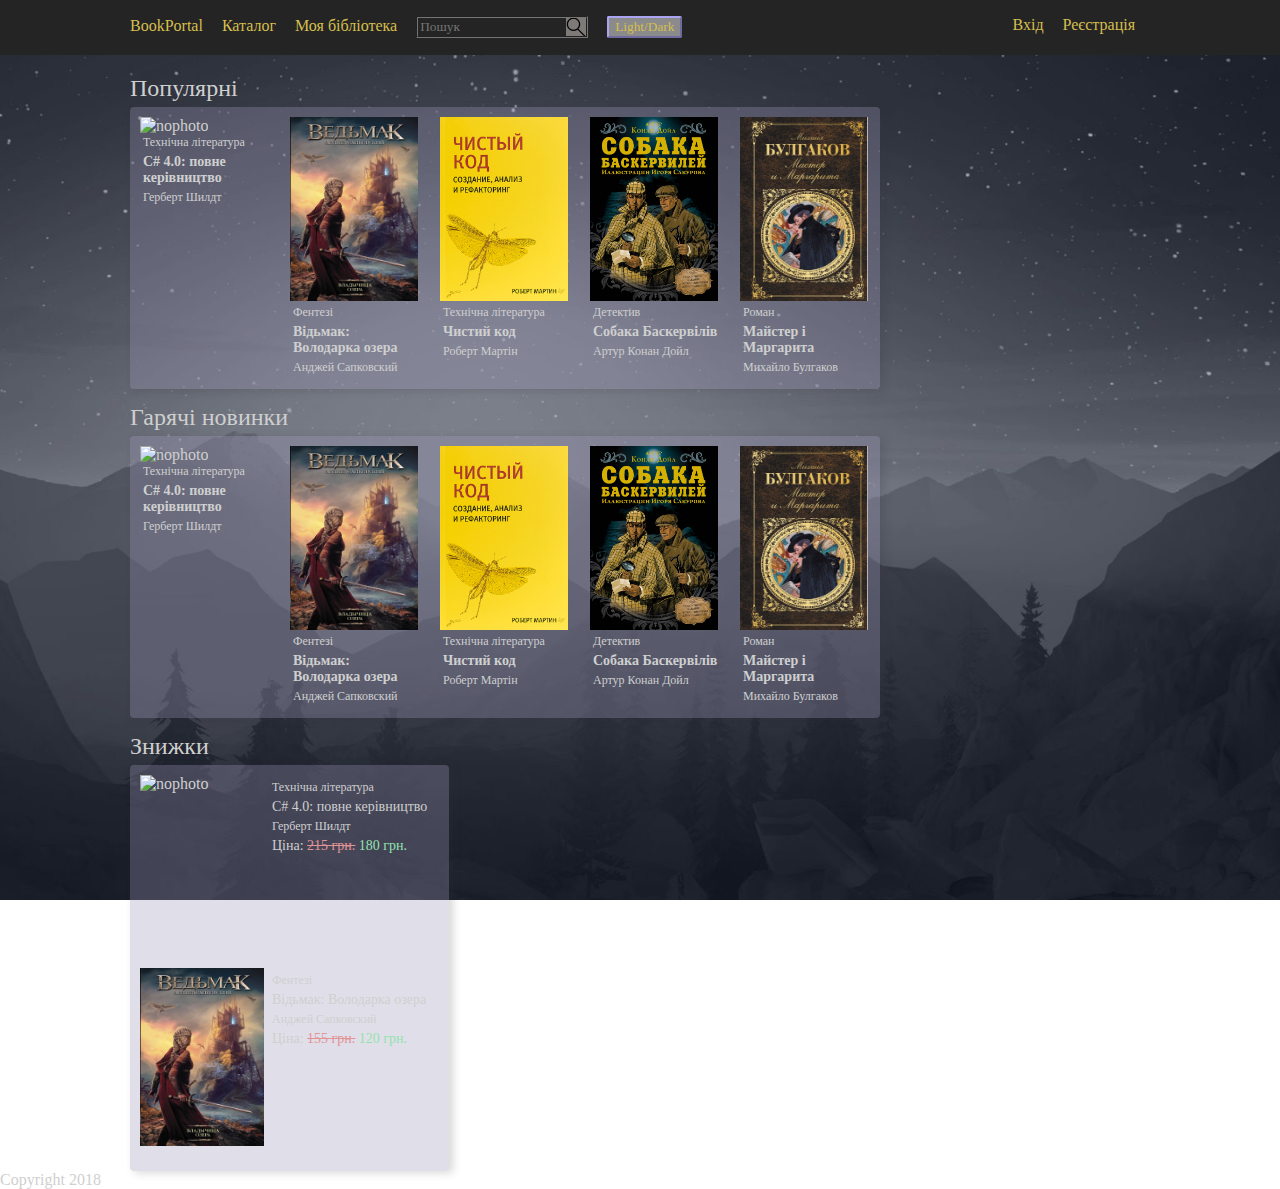
==== commit 50968b4b: "Add day/night styles and toggle-button" ====
--- a/main.html
+++ b/main.html
@@ -2,9 +2,9 @@
 <html lang="en">
 
 <head>
-	<title>BookPortal is changed by me</title>
-	<!-- <link rel="stylesheet" href="./css/styles_dark_theme.css"> -->
-	<link rel="stylesheet" href="./css/styles_light_theme.css">
+	<title>BookPortal</title>
+	<!-- <link rel="stylesheet" href="./css/styles_light.css"> -->
+	<link rel="stylesheet" href="./css/styles_dark.css">
 </head>
 
 <body>
@@ -13,7 +13,8 @@
 			<li><a href="#">BookPortal</a></li>
 			<li><a href="#">Каталог</a></li>
 			<li><a href="#">Моя бібліотека</a></li>
-			<li><input type="text" name="searchline" placeholder="Пошук"></li>
+			<li><input id="searchline" type="text" name="searchline" placeholder="Пошук"></li>
+			<li><input id="toggle-theme" type="button" value="Light/Dark"/></li>
 		</ul>
 		<ul class="navbar-item">
 			<li><a href="#">Вхід</a></li>
@@ -146,5 +147,7 @@
 
 	</div>
 </body>
-
+<footer>
+	Copyright 2018
+ </footer>
 </html>
--- a/css/styles_light.css
+++ b/css/styles_light.css
@@ -0,0 +1,166 @@
+@charset "UTF-8";
+/* общие семейство и цвет шрифта*/
+* {
+  font-family: Cambria, Cochin, Georgia, Times, 'Times New Roman', serif;
+  color: #cfcfcf;
+}
+
+body {
+  margin: 0px;
+  /* сброс внешних отступов*/
+  background-image: url("../images/background_dark_theme_2.jpg");
+  background-repeat: no-repeat;
+  background-position: center;
+  background-attachment: fixed;
+  background-size: cover;
+}
+
+#navbar {
+  display: -webkit-box;
+  display: -ms-flexbox;
+  display: flex;
+  -webkit-box-pack: justify;
+      -ms-flex-pack: justify;
+          justify-content: space-between;
+  border-bottom: 1px solid #252525;
+  background-color: #396588;
+  font-size: 16px;
+  position: fixed;
+  top: 0px;
+  width: 100%;
+}
+
+#navbar ul, #content {
+  padding: 0 130px 0 130px;
+}
+
+.navbar-item li {
+  display: inline;
+  padding-right: 15px;
+}
+
+#navbar a {
+  text-decoration: none;
+}
+
+#navbar a, input, li {
+  color: #edebff;
+}
+
+#navbar a:hover {
+  color: #fac575;
+}
+
+#searchline {
+  border-style: groove;
+  background: url("../images/search.jpg") no-repeat right;
+}
+
+#toggle-theme {
+  border-radius: 2px;
+  border-color: #fac575;
+  background-color: #8b8b8b;
+}
+
+/* раздел контента*/
+#content {
+  margin-top: 60px;
+  display: -webkit-box;
+  display: -ms-flexbox;
+  display: flex;
+  -ms-flex-wrap: wrap;
+      flex-wrap: wrap;
+}
+
+.compilation {
+  margin: 15px 10px 0 0;
+}
+
+.compilation-name {
+  margin-bottom: 5px;
+  font-size: 24px;
+}
+
+.compilation-horizontal-list, .compilation-vertical-list {
+  background: rgba(173, 173, 173, 0.192);
+  border-radius: 4px;
+  border-width: 2px;
+  -webkit-box-shadow: 4px 2px 8px rgba(53, 53, 53, 0.192);
+          box-shadow: 4px 2px 8px rgba(53, 53, 53, 0.192);
+  background-color: #9d9ab850;
+}
+
+.compilation-horizontal-list {
+  display: -webkit-box;
+  display: -ms-flexbox;
+  display: flex;
+  word-wrap: wrap;
+}
+
+.compilation-vertical-list {
+  padding: 10px;
+}
+
+.preview img {
+  width: 128px;
+  height: 184px;
+}
+
+.preview-mini img {
+  width: 124px;
+  height: 178px;
+}
+
+.preview {
+  margin: 10px;
+  width: 130px;
+}
+
+.preview a {
+  font-weight: 900;
+  text-align: justify;
+}
+
+a {
+  text-decoration: none;
+}
+
+.book-genre, .book-author, .book-title, .book-price {
+  padding: 0px 0px 4px 3px;
+}
+
+.book-genre, .book-author {
+  font-size: 12px;
+}
+
+.book-title, .book-price {
+  font-size: 14px;
+}
+
+.preview-mini {
+  padding-bottom: 15px;
+  width: 299px;
+  display: -webkit-box;
+  display: -ms-flexbox;
+  display: flex;
+  -ms-flex-wrap: wrap;
+      flex-wrap: wrap;
+}
+
+.preview-mini-desc {
+  padding: 5px 0 0 5px;
+}
+
+.book-new-price {
+  color: #94e2ae;
+}
+
+.book-old-price {
+  color: #e29494;
+  text-decoration: line-through;
+}
+
+#button-theme-mode {
+  size: 50px, 50px;
+}
+/*# sourceMappingURL=styles_light.css.map */--- a/css/styles_dark.css
+++ b/css/styles_dark.css
@@ -0,0 +1,173 @@
+@charset "UTF-8";
+:root {
+  --red-hue: 360;
+  --blue-hue: 240;
+  --green-hue: 120;
+  --main-hue: var(--red-hue);
+}
+
+/* общие семейство и цвет шрифта*/
+* {
+  font-family: Cambria, Cochin, Georgia, Times, 'Times New Roman', serif;
+  color: #cfcfcf;
+}
+
+body {
+  margin: 0px;
+  /* сброс внешних отступов*/
+  background-image: url("../images/background_dark_theme_2.jpg");
+  background-repeat: no-repeat;
+  background-position: center;
+  background-attachment: fixed;
+  background-size: cover;
+}
+
+#navbar {
+  display: -webkit-box;
+  display: -ms-flexbox;
+  display: flex;
+  -webkit-box-pack: justify;
+      -ms-flex-pack: justify;
+          justify-content: space-between;
+  border-bottom: 1px solid #252525;
+  background-color: #242424;
+  font-size: 16px;
+  position: fixed;
+  top: 0px;
+  width: 100%;
+}
+
+#navbar ul, #content {
+  padding: 0 130px 0 130px;
+}
+
+.navbar-item li {
+  display: inline;
+  padding-right: 15px;
+}
+
+#navbar a {
+  text-decoration: none;
+}
+
+#navbar a, input, li {
+  color: #d6bf4e;
+}
+
+#navbar a:hover {
+  color: #aba4f3;
+}
+
+#searchline {
+  border-style: groove;
+  background: url("../images/search.jpg") no-repeat right;
+}
+
+#toggle-theme {
+  border-radius: 2px;
+  border-color: #aba4f3;
+  background-color: #8b8b8b;
+}
+
+/* раздел контента*/
+#content {
+  margin-top: 60px;
+  display: -webkit-box;
+  display: -ms-flexbox;
+  display: flex;
+  -ms-flex-wrap: wrap;
+      flex-wrap: wrap;
+}
+
+.compilation {
+  margin: 15px 10px 0 0;
+}
+
+.compilation-name {
+  margin-bottom: 5px;
+  font-size: 24px;
+}
+
+.compilation-horizontal-list, .compilation-vertical-list {
+  background: rgba(173, 173, 173, 0.192);
+  border-radius: 4px;
+  border-width: 2px;
+  -webkit-box-shadow: 4px 2px 8px rgba(53, 53, 53, 0.192);
+          box-shadow: 4px 2px 8px rgba(53, 53, 53, 0.192);
+  background-color: #9d9ab850;
+}
+
+.compilation-horizontal-list {
+  display: -webkit-box;
+  display: -ms-flexbox;
+  display: flex;
+  word-wrap: wrap;
+}
+
+.compilation-vertical-list {
+  padding: 10px;
+}
+
+.preview img {
+  width: 128px;
+  height: 184px;
+}
+
+.preview-mini img {
+  width: 124px;
+  height: 178px;
+}
+
+.preview {
+  margin: 10px;
+  width: 130px;
+}
+
+.preview a {
+  font-weight: 900;
+  text-align: justify;
+}
+
+a {
+  text-decoration: none;
+}
+
+.book-genre, .book-author, .book-title, .book-price {
+  padding: 0px 0px 4px 3px;
+}
+
+.book-genre, .book-author {
+  font-size: 12px;
+}
+
+.book-title, .book-price {
+  font-size: 14px;
+}
+
+.preview-mini {
+  padding-bottom: 15px;
+  width: 299px;
+  display: -webkit-box;
+  display: -ms-flexbox;
+  display: flex;
+  -ms-flex-wrap: wrap;
+      flex-wrap: wrap;
+}
+
+.preview-mini-desc {
+  padding: 5px 0 0 5px;
+}
+
+.book-new-price {
+  color: #94e2ae;
+}
+
+.book-old-price {
+  color: #e29494;
+  text-decoration: line-through;
+}
+
+#button-theme-mode {
+  size: 50px, 50px;
+}
+/*# sourceMappingURL=styles_dark.css.map */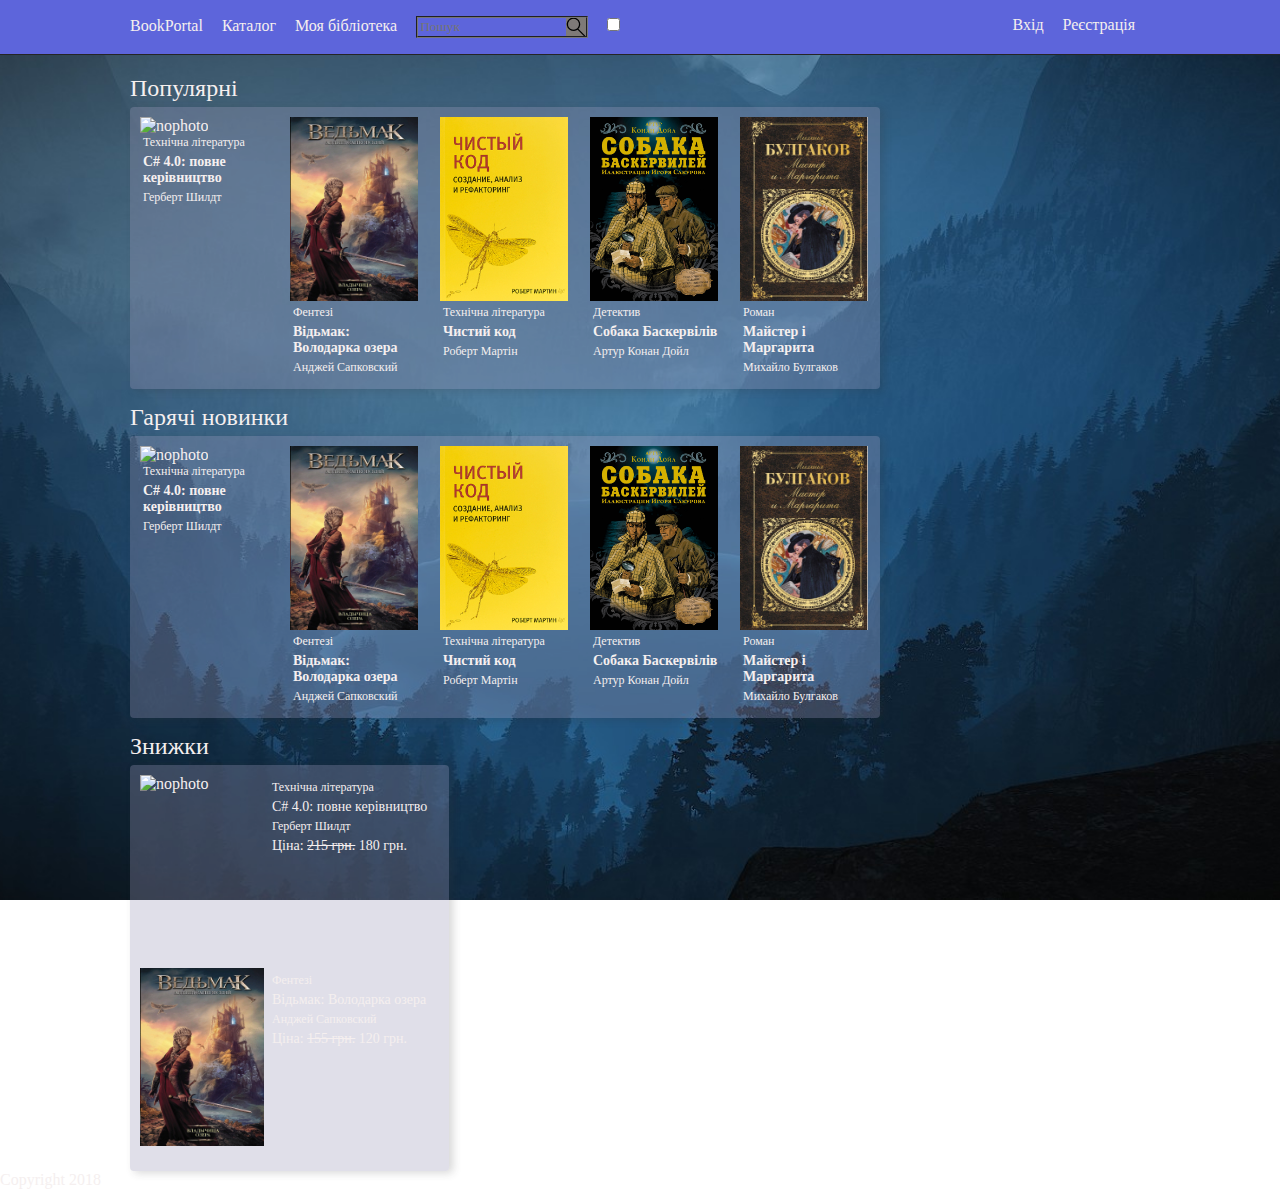
==== commit 359efe8b: "Add light/dark theme switching" ====
--- a/main.html
+++ b/main.html
@@ -5,6 +5,7 @@
 	<title>BookPortal</title>
 	<!-- <link rel="stylesheet" href="./css/styles_light.css"> -->
 	<link rel="stylesheet" href="./css/styles_dark.css">
+	<script src="scripts/javascript.js"></script>
 </head>
 
 <body>
@@ -14,7 +15,8 @@
 			<li><a href="#">Каталог</a></li>
 			<li><a href="#">Моя бібліотека</a></li>
 			<li><input id="searchline" type="text" name="searchline" placeholder="Пошук"></li>
-			<li><input id="toggle-theme" type="button" value="Light/Dark"/></li>
+			<li><input id="theme-switcher" type="checkbox" onchange="toggleTheme()"></li>
+			
 		</ul>
 		<ul class="navbar-item">
 			<li><a href="#">Вхід</a></li>
--- a/css/styles_dark.css
+++ b/css/styles_dark.css
@@ -1,21 +1,23 @@
 @charset "UTF-8";
 :root {
-  --red-hue: 360;
-  --blue-hue: 240;
-  --green-hue: 120;
-  --main-hue: var(--red-hue);
+  --navbar-color: #5d65db;
+  --navbar-text-color: #f5efef;
+  --nav-bar-input-border-color: gray;
+  --navbar-text-hover-color:#f1d495;
+  --background-img: url("../images/mountains_blue.jpg");
+  --compilation-background-color: #9d9ab850;
 }
 
 /* общие семейство и цвет шрифта*/
 * {
   font-family: Cambria, Cochin, Georgia, Times, 'Times New Roman', serif;
-  color: #cfcfcf;
+  color: var(--navbar-text-color);
 }
 
 body {
   margin: 0px;
   /* сброс внешних отступов*/
-  background-image: url("../images/background_dark_theme_2.jpg");
+  background-image: var(--background-img);
   background-repeat: no-repeat;
   background-position: center;
   background-attachment: fixed;
@@ -30,7 +32,7 @@
       -ms-flex-pack: justify;
           justify-content: space-between;
   border-bottom: 1px solid #252525;
-  background-color: #242424;
+  background-color: var(--navbar-color);
   font-size: 16px;
   position: fixed;
   top: 0px;
@@ -51,11 +53,11 @@
 }
 
 #navbar a, input, li {
-  color: #d6bf4e;
+  color: var(--nanbar-text-color);
 }
 
 #navbar a:hover {
-  color: #aba4f3;
+  color: var(--navbar-text-hover-color);
 }
 
 #searchline {
@@ -63,10 +65,9 @@
   background: url("../images/search.jpg") no-repeat right;
 }
 
-#toggle-theme {
-  border-radius: 2px;
-  border-color: #aba4f3;
-  background-color: #8b8b8b;
+#theme-switcher {
+  margin: 0px;
+  padding: 0px;
 }
 
 /* раздел контента*/
@@ -94,7 +95,7 @@
   border-width: 2px;
   -webkit-box-shadow: 4px 2px 8px rgba(53, 53, 53, 0.192);
           box-shadow: 4px 2px 8px rgba(53, 53, 53, 0.192);
-  background-color: #9d9ab850;
+  background-color: var(--compilation-background-color);
 }
 
 .compilation-horizontal-list {
@@ -159,11 +160,11 @@
 }
 
 .book-new-price {
-  color: #94e2ae;
+  color: var(--new-price-color);
 }
 
 .book-old-price {
-  color: #e29494;
+  color: var(--old-price-color);
   text-decoration: line-through;
 }
 
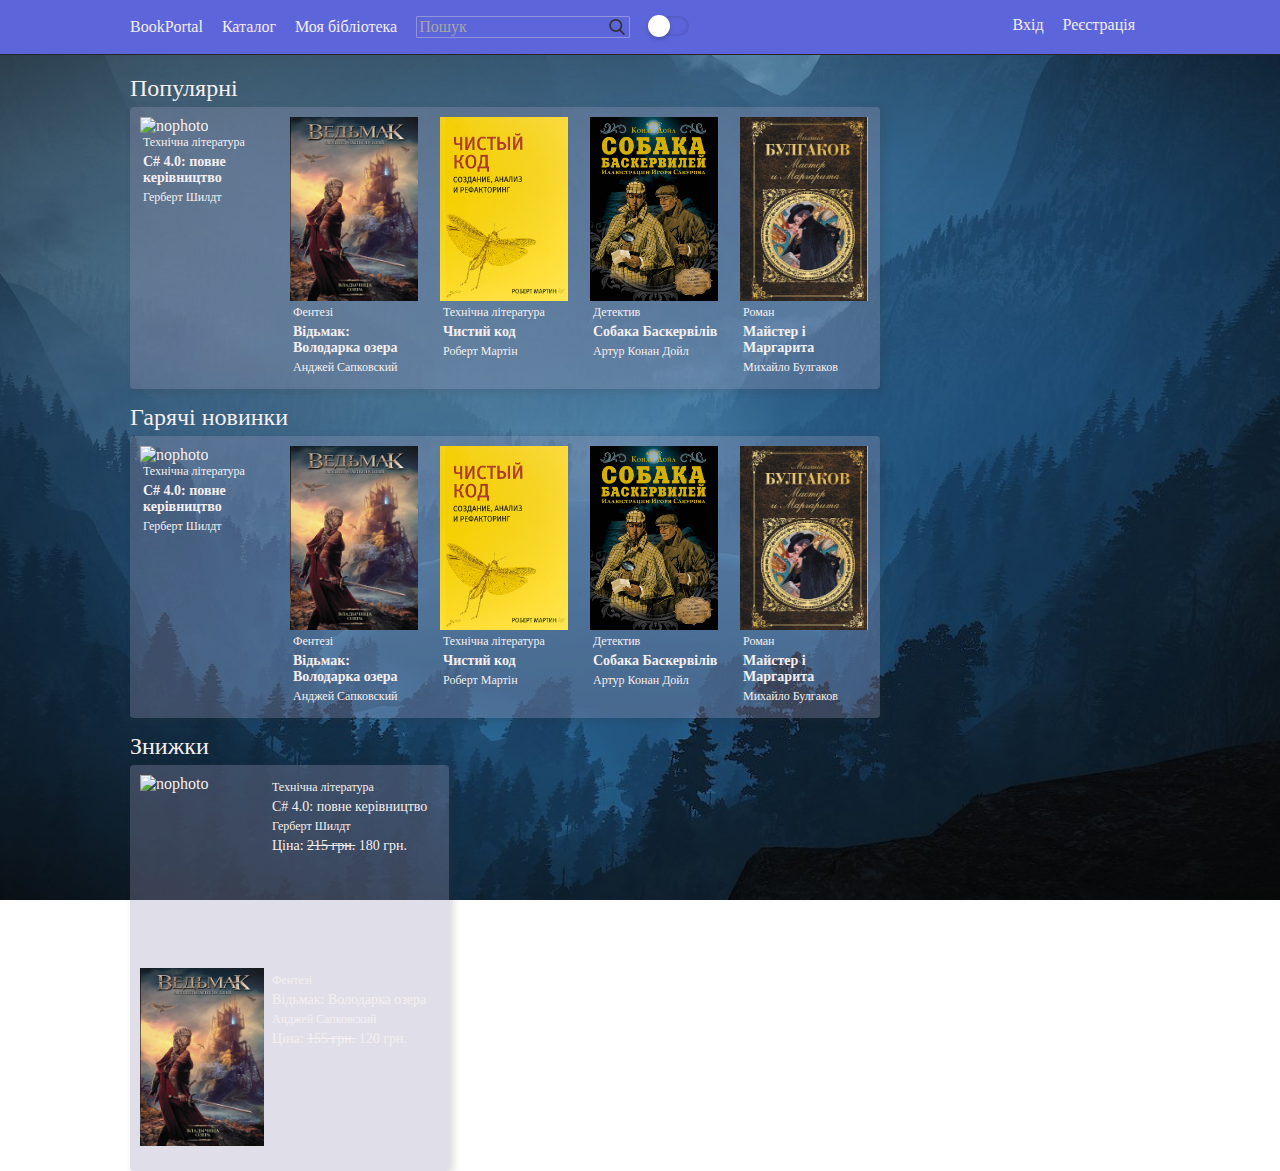
==== commit cd68457a: "Toggle-switch is finished" ====
--- a/main.html
+++ b/main.html
@@ -5,6 +5,7 @@
 	<title>BookPortal</title>
 	<!-- <link rel="stylesheet" href="./css/styles_light.css"> -->
 	<link rel="stylesheet" href="./css/styles_dark.css">
+	<link rel="stylesheet" href="./css/toggle_switch.css">
 	<script src="scripts/javascript.js"></script>
 </head>
 
@@ -16,7 +17,6 @@
 			<li><a href="#">Моя бібліотека</a></li>
 			<li><input id="searchline" type="text" name="searchline" placeholder="Пошук"></li>
 			<li><input id="theme-switcher" type="checkbox" onchange="toggleTheme()"></li>
-			
 		</ul>
 		<ul class="navbar-item">
 			<li><a href="#">Вхід</a></li>
@@ -149,7 +149,4 @@
 
 	</div>
 </body>
-<footer>
-	Copyright 2018
- </footer>
 </html>
--- a/css/styles_dark.css
+++ b/css/styles_dark.css
@@ -2,8 +2,12 @@
 :root {
   --navbar-color: #5d65db;
   --navbar-text-color: #f5efef;
-  --nav-bar-input-border-color: gray;
-  --navbar-text-hover-color:#f1d495;
+  --navbar-text-hover-color:#685a3e;
+  --navbar-search-border-color: gray;
+  --navbar-search-text-color: #a7a6a6;
+  --navbar-search-back-color: #5d65db;
+  --navbar-search-img: url("../images/search_light.jpg");
+  --main-text-color: #f5efef;
   --background-img: url("../images/mountains_blue.jpg");
   --compilation-background-color: #9d9ab850;
 }
@@ -11,7 +15,6 @@
 /* общие семейство и цвет шрифта*/
 * {
   font-family: Cambria, Cochin, Georgia, Times, 'Times New Roman', serif;
-  color: var(--navbar-text-color);
 }
 
 body {
@@ -22,6 +25,7 @@
   background-position: center;
   background-attachment: fixed;
   background-size: cover;
+  color: var(--main-text-color);
 }
 
 #navbar {
@@ -31,6 +35,7 @@
   -webkit-box-pack: justify;
       -ms-flex-pack: justify;
           justify-content: space-between;
+  color: var(--navbar-text-color);
   border-bottom: 1px solid #252525;
   background-color: var(--navbar-color);
   font-size: 16px;
@@ -60,9 +65,22 @@
   color: var(--navbar-text-hover-color);
 }
 
+#searchline, ::-webkit-input-placeholder {
+  color: var(--navbar-search-text-color);
+  font-size: 16px;
+}
+
 #searchline {
-  border-style: groove;
-  background: url("../images/search.jpg") no-repeat right;
+  padding-right: 10px;
+  border-style: solid;
+  border-radius: 1px;
+  border-spacing: 0px;
+  border-width: 1px;
+  border-color: #9193db;
+  background: url("../images/search_light.png") no-repeat right;
+  background-position-x: 98%;
+  background-size: 16px, 16px;
+  background-color: var(--navbar-search-back-color);
 }
 
 #theme-switcher {
@@ -131,6 +149,7 @@
 
 a {
   text-decoration: none;
+  color: var(--main-text-color);
 }
 
 .book-genre, .book-author, .book-title, .book-price {
@@ -167,8 +186,4 @@
   color: var(--old-price-color);
   text-decoration: line-through;
 }
-
-#button-theme-mode {
-  size: 50px, 50px;
-}
 /*# sourceMappingURL=styles_dark.css.map */--- a/css/toggle_switch.css
+++ b/css/toggle_switch.css
@@ -0,0 +1,39 @@
+/* .switch{
+	position: absolute;
+	top: 50%;
+	left: 50%;
+	transform: translate(-50%, -50%);
+} */
+
+input[type="checkbox"]{
+	position: relative;
+	vertical-align:sub;
+	width: 40px;
+	height: 20px;
+	-webkit-appearance: none;	/* откл. спец. стиль*/
+	border-radius: 20px;
+	transition: 0.25s;
+	box-shadow: inset 0 0 5px rgba(0,0,0,0.2); /* внутренняя тень*/
+}
+
+input:checked[type="checkbox"]{
+	background-color: #cf891f;
+}
+
+input[type="checkbox"]:before{
+	content: '';
+	position: absolute;
+	width: 20px;
+	height: 20px;
+	border-radius: 20px;
+	top: 0;
+	left: 0;
+	background-color: #fff;
+	transition: .25s;	
+	transform: scale(1.1);
+	box-shadow: 0 2px 5px rgb(0,0,0,0.2);	
+}
+
+input:checked[type="checkbox"]:before{
+	left: 20px;
+}